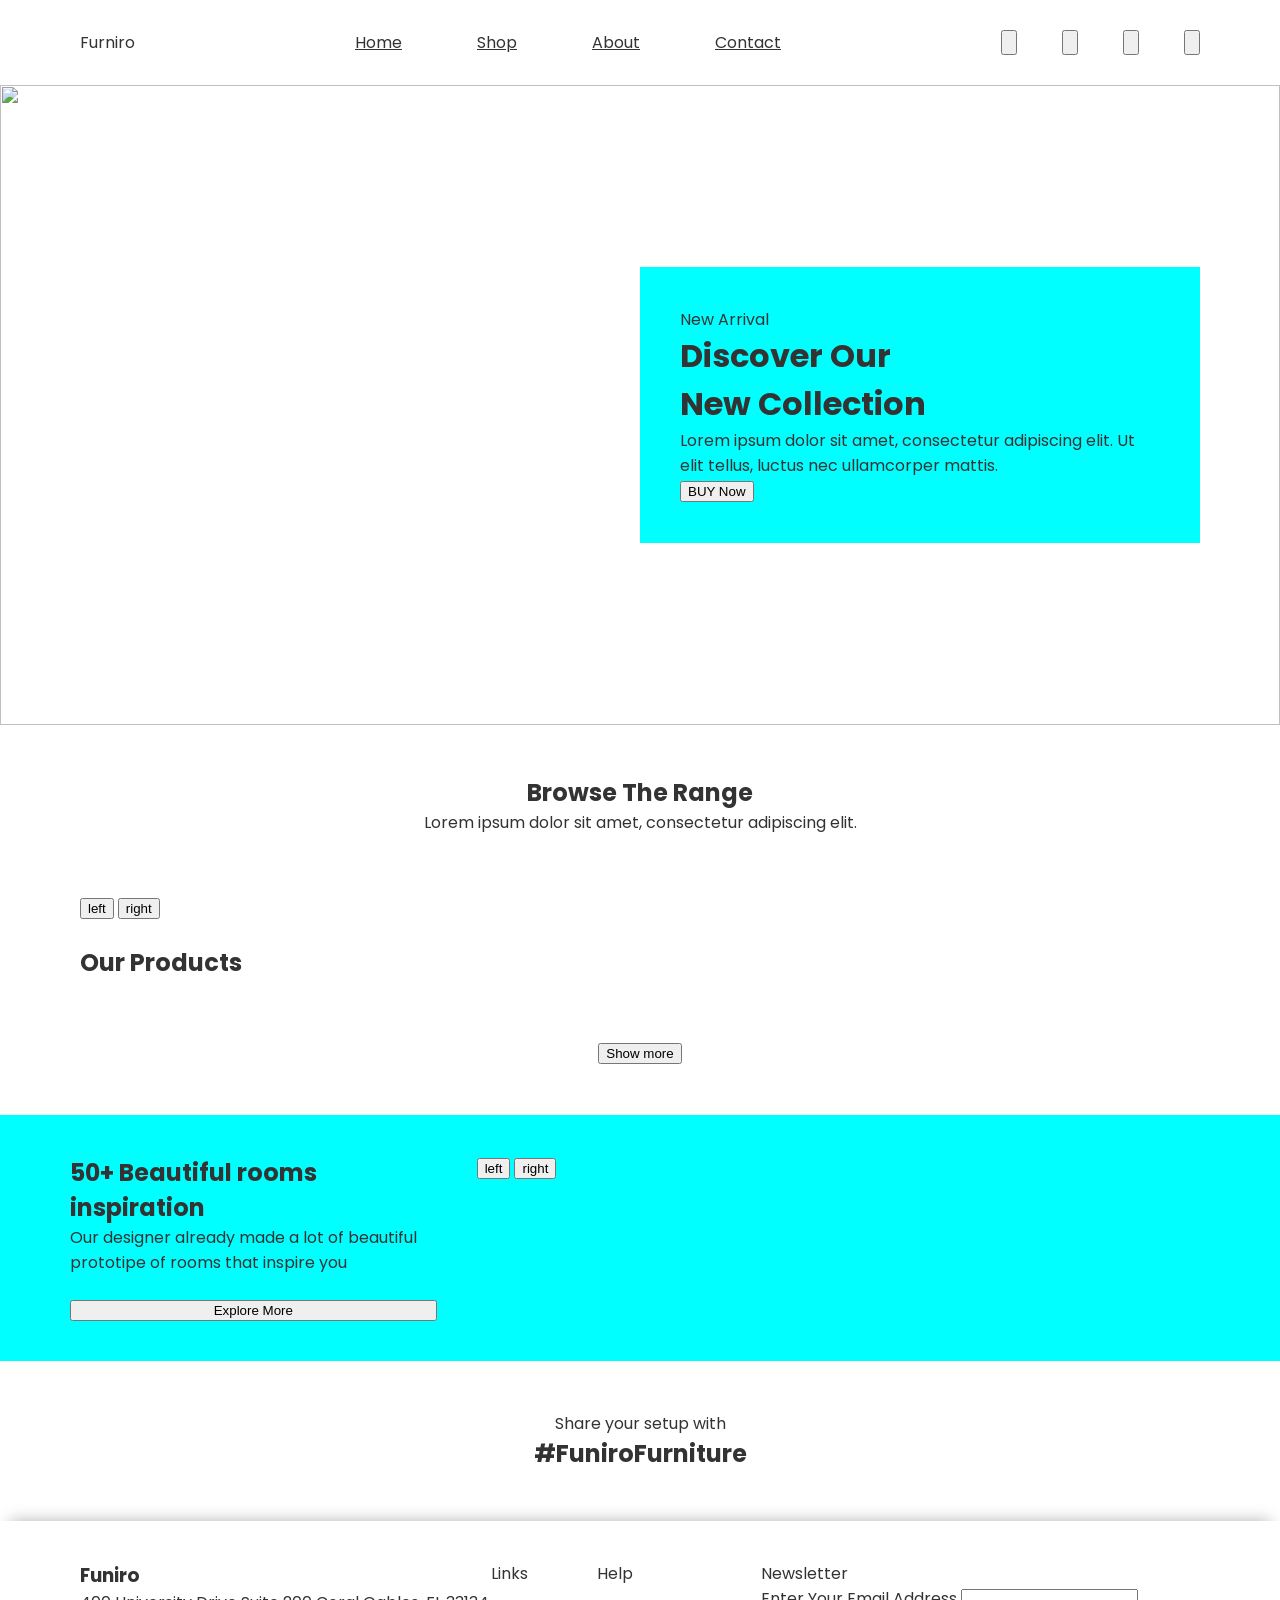
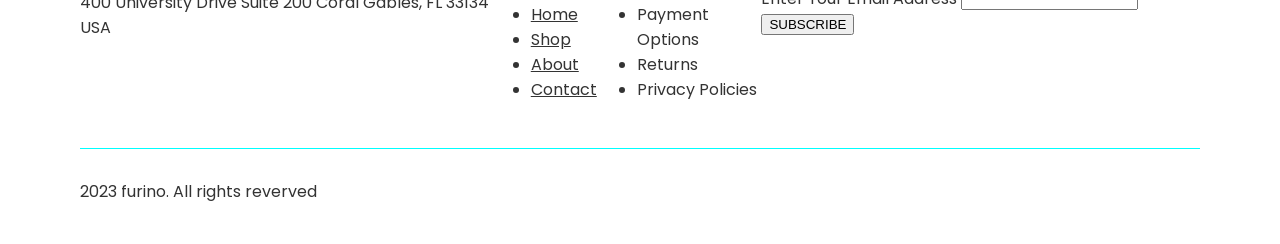
==== index.html @ c91b66fa "carousel logic" ====
<!DOCTYPE html>
<html lang="en">
<head>
    <meta charset="UTF-8">
    <meta name="viewport" content="width=device-width, initial-scale=1.0">
    <link rel="stylesheet" href="css/main.css">
    <script type="module" src="js/main.js"></script>
    <title>Document</title>
</head>
<body>
    <header>
        <div class="logo">
            <div class="icon">

            </div>
            <div class="name">
                <p>Furniro</p>
            </div>
        </div>
        <nav class="header_navigation">
            <ul>
                <li><a href="/">Home</a></li>
                <li><a href="/">Shop</a></li>
                <li><a href="/">About</a></li>
                <li><a href="/">Contact</a></li>
            </ul>
        </nav>
        <div class="functional_buttons">
            <button class="profile" aria-label="profile">
                <!-- <app-icon name="" aria-hidden="true"></app-icon> -->
            </button>
            <button class="search" aria-label="search">
                <!-- <app-icon name="" aria-hidden="true"></app-icon> -->
            </button>
            <button class="like" aria-label="favorite list">
                <!-- <app-icon name="" aria-hidden="true"></app-icon> -->
            </button>
            <button class="cart" aria-label="cart">
                <!-- <app-icon name="" aria-hidden="true"></app-icon> -->
            </button>
        </div>
    </header>
    <main>
        <div class="ad_creative">
            <div class="image">
                <!-- TODO -->
                <img src="data/picture/test.png" alt=""></img> 
            </div>
            <div class="card">
                <span>New Arrival</span>
                <h1>Discover Our <br> New Collection</h1>
                <p>Lorem ipsum dolor sit amet, consectetur adipiscing elit. Ut elit tellus, luctus nec ullamcorper mattis.</p>
                <button class="">
                    <p>BUY Now</p>
                </button>
            </div>
        </div>
        <div class="browse_the_range">
            <div>
                <h2>Browse The Range</h2>
                <p>Lorem ipsum dolor sit amet, consectetur adipiscing elit.</p>
            </div>
            <div>
                <div class="type" id="assortmentTypes">
                    <!-- TODO template 1-->
    
                </div>
                <div class="scroll_buttons">
                    <button class="arrow left" aria-label="left arrow">
                        left
                        <!-- <app-icon name="" aria-hidden="true"></app-icon> -->
                    </button>
                    <button class="arrow right" aria-label="right arrow">
                        right
                        <!-- <app-icon name="" aria-hidden="true"></app-icon> -->
                    </button>
                </div>
            </div>
        </div>
        <div class="products">
            <h2>Our Products</h2>
            <div>
                <div class="all_products" id="productCards">
                    <!-- TODO template 2-->

                </div>
                <div class="show_more">
                    <button>
                        <p>Show more</p>
                    </button>
                </div>
            </div>
        </div>
        <div class="exemples">
            <div class="info">
                <div>
                    <h2>50+ Beautiful rooms inspiration</h2>
                    <p>Our designer already made a lot of beautiful prototipe of rooms that inspire you</p>
                </div>
                <button>
                    <p>Explore More</p>
                </button>
            </div>
            <div class="carousel" id="carousel" aria-roledescription="carousel" aria-label="">
                <!-- TODO template 4 -->
                <div class="scroll_buttons">
                    <button id="carouselScrollButtonLeft" class="arrow left" aria-label="left arrow">
                        left
                        <!-- <app-icon name="" aria-hidden="true"></app-icon> -->
                    </button>
                    <button id="carouselScrollButtonRight" class="arrow right" aria-label="right arrow">
                        right
                        <!-- <app-icon name="" aria-hidden="true"></app-icon> -->
                    </button>
                </div>
            </div>
        </div>
        <div class="share_your_setup">
            <p>Share your setup with</p>
            <h2>#FuniroFurniture</h2>
            <div class="all_image">
                <!-- TODO -->
            </div>
        </div>
    </main>
    <footer>
        <div>
            <div class="info">
                <h3>Funiro</h3>
                <p>400 University Drive Suite 200 Coral Gables, FL 33134 USA</p>
            </div>
            <div class="links">
                <p>Links</p>
                <nav class="footer_navigation">
                    <ul>
                        <li><a href="/">Home</a></li>
                        <li><a href="/">Shop</a></li>
                        <li><a href="/">About</a></li>
                        <li><a href="/">Contact</a></li>
                    </ul>
                </nav>
            </div>
            <div class="help">
                <p>Help</p>
                <ul>
                    <li>Payment Options</li>
                    <li>Returns</li>
                    <li>Privacy Policies</li>
                </ul>
            </div>
            <div class="newsletter">
                <p>Newsletter</p>
                <form  action="/submit-data" method="POST">
                    <label for="email">Enter Your Email Address</label>
                    <input type="email" name="" id="" required>
                    <button type="submit">
                        <p>SUBSCRIBE</p>
                    </button>
                </form>
            </div>
        </div>
        <div>
            <p>2023 furino. All rights reverved</p>
        </div>
    </footer>
</body>
</html>
---- css/main.css ----
body, html {
  --bg-color: #ffffff;
  --text-color: rgb(51, 51, 51);
  color-scheme: light;
  font-family: "Poppins", "Montserrat", "Century Gothic", sans-serif;
  background: var(--bg-color);
  color: var(--text-color);
  font-size: 1em;
  padding: 0;
  margin: 0;
}

body {
  height: 100%;
  display: grid;
  grid-template-rows: auto 1fr auto;
  min-height: 100vh;
}
body header, body main {
  min-width: 0;
  min-height: 0;
  display: -webkit-box;
  display: -ms-flexbox;
  display: flex;
  padding: 0 6.25%;
  -webkit-box-orient: vertical;
  -webkit-box-direction: normal;
      -ms-flex-direction: column;
          flex-direction: column;
}

.image {
  overflow: hidden;
  font-size: 0;
}

img {
  width: 100%;
  height: 100%;
}

h1, h2, h3, p, a, span {
  color: inherit;
  margin: 0;
}

* {
  -webkit-box-sizing: border-box;
          box-sizing: border-box;
}

.invisible {
  display: none !important;
}

@font-face {
  font-family: "Poppins";
  src: url("../libs/font/Poppins-Bold.woff2") format("woff2");
  font-weight: 700;
  font-style: normal;
  font-display: swap;
}
@font-face {
  font-family: "Poppins";
  src: url("../libs/font/Poppins-Medium.woff2") format("woff2");
  font-weight: 500;
  font-style: normal;
  font-display: swap;
}
@font-face {
  font-family: "Poppins";
  src: url("../libs/font/Poppins-Regular.woff2") format("woff2");
  font-weight: 400;
  font-style: normal;
  font-display: swap;
}
@font-face {
  font-family: "Poppins";
  src: url("../libs/font/Poppins-SemiBold.woff2") format("woff2");
  font-weight: 600;
  font-style: normal;
  font-display: swap;
}
body > header {
  -webkit-box-orient: horizontal;
  -webkit-box-direction: normal;
      -ms-flex-direction: row;
          flex-direction: row;
  -webkit-box-pack: justify;
      -ms-flex-pack: justify;
          justify-content: space-between;
  padding: 30px 6.25%;
  gap: 15px;
}
body > header > .header_navigation > ul {
  display: -webkit-box;
  display: -ms-flexbox;
  display: flex;
  list-style-type: none;
  margin: 0;
  padding: 0;
  gap: 75px;
}
body > header > .functional_buttons {
  display: -webkit-box;
  display: -ms-flexbox;
  display: flex;
  gap: 45px;
}

main {
  gap: 50px;
}
main > .ad_creative {
  position: relative;
}
main > .ad_creative .image {
  width: 100vw;
  position: relative;
  left: 50%;
  right: 50%;
  margin-left: -50vw;
  margin-right: -50vw;
  aspect-ratio: 2/1;
}
main > .ad_creative .card {
  background: aqua;
  position: absolute;
  top: 50%;
  right: 0;
  -webkit-transform: translateY(-50%);
          transform: translateY(-50%);
  padding: 40px;
  max-width: 50%;
}
main > .browse_the_range {
  text-align: center;
  display: -webkit-box;
  display: -ms-flexbox;
  display: flex;
  -webkit-box-orient: vertical;
  -webkit-box-direction: normal;
      -ms-flex-direction: column;
          flex-direction: column;
  gap: 60px;
}
main > .browse_the_range > *:last-child {
  position: relative;
}
main > .browse_the_range > *:last-child > .type {
  -ms-flex-pack: distribute;
      justify-content: space-around;
  display: -webkit-box;
  display: -ms-flexbox;
  display: flex;
  gap: 20px;
}
main > .browse_the_range > *:last-child > .type > .card {
  display: -webkit-box;
  display: -ms-flexbox;
  display: flex;
  -webkit-box-orient: vertical;
  -webkit-box-direction: normal;
      -ms-flex-direction: column;
          flex-direction: column;
  gap: 30px;
}
main > .browse_the_range > *:last-child > .type > .card > .image {
  border-radius: 10px;
}
main > .browse_the_range > *:last-child > .scroll_buttons {
  position: absolute;
  top: 0;
}
main > .products {
  display: -webkit-box;
  display: -ms-flexbox;
  display: flex;
  -webkit-box-orient: vertical;
  -webkit-box-direction: normal;
      -ms-flex-direction: column;
          flex-direction: column;
  gap: 30px;
}
main > .products > * {
  display: -webkit-box;
  display: -ms-flexbox;
  display: flex;
  -webkit-box-orient: vertical;
  -webkit-box-direction: normal;
      -ms-flex-direction: column;
          flex-direction: column;
  gap: 30px;
}
main > .products > * .all_products {
  display: grid;
  grid-template-columns: 1fr 1fr 1fr 1fr;
  gap: 30px;
}
main > .products > * .all_products > .card {
  position: relative;
}
main > .products > * .all_products > .card > .standart {
  background: aqua;
}
main > .products > * .all_products > .card > .hover {
  position: absolute;
  top: 0;
  opacity: 0;
  visibility: hidden;
  -webkit-transition: opacity 0.4s ease, visibility 0.4s;
  transition: opacity 0.4s ease, visibility 0.4s;
}
main > .products > * .all_products > .card:hover > .hover {
  opacity: 1;
  visibility: visible;
}
main > .products > * > .show_more {
  margin: auto;
}
main > .exemples {
  display: grid;
  grid-template-columns: 1fr 2fr;
  padding: 40px 6.25%;
  gap: 40px;
  background: aqua;
  width: 100vw;
  position: relative;
  left: 50%;
  right: 50%;
  margin-left: -50vw;
  margin-right: -50vw;
  overflow: hidden;
}
main > .exemples > .info {
  display: -webkit-box;
  display: -ms-flexbox;
  display: flex;
  -webkit-box-orient: vertical;
  -webkit-box-direction: normal;
      -ms-flex-direction: column;
          flex-direction: column;
  margin: auto;
  gap: 25px;
}
main > .exemples .carousel {
  position: relative;
}
main > .exemples .carousel > .scroll_buttons {
  position: absolute;
  z-index: 1;
}
main > .exemples .carousel > .all_carousel {
  position: relative;
  clip-path: inset(-1000px -1000px -1000px 0px);
}
main > .exemples .carousel > .all_carousel > .all_cards {
  -webkit-transition: -webkit-transform 0.5s ease-in-out;
  transition: -webkit-transform 0.5s ease-in-out;
  transition: transform 0.5s ease-in-out;
  transition: transform 0.5s ease-in-out, -webkit-transform 0.5s ease-in-out;
  display: -webkit-box;
  display: -ms-flexbox;
  display: flex;
  gap: 25px;
}
main > .exemples .carousel > .all_carousel > .all_cards > .card_carousel {
  position: relative;
  min-width: 70%;
  -webkit-transform: scale(1, 1);
          transform: scale(1, 1);
  -webkit-transform-origin: top left;
          transform-origin: top left;
  -webkit-transition: -webkit-transform 0.5s ease-in-out;
  transition: -webkit-transform 0.5s ease-in-out;
  transition: transform 0.5s ease-in-out;
  transition: transform 0.5s ease-in-out, -webkit-transform 0.5s ease-in-out;
}
main > .exemples .carousel > .all_carousel > .all_cards > .card_carousel > .info_block {
  position: absolute;
  background: whitesmoke;
  padding: 30px;
  display: -webkit-box;
  display: -ms-flexbox;
  display: flex;
  -webkit-box-orient: vertical;
  -webkit-box-direction: normal;
      -ms-flex-direction: column;
          flex-direction: column;
  gap: 10px;
  bottom: 20px;
  left: 20px;
}
main > .exemples .carousel > .all_carousel > .all_cards > .card_carousel > .info_block > *:first-child {
  display: -webkit-box;
  display: -ms-flexbox;
  display: flex;
  gap: 10px;
}
main > .exemples .carousel > .all_carousel > .all_cards > .card_carousel > .info_block > *:first-child span {
  display: contents;
}
main > .exemples .carousel > .all_carousel > .all_cards > .card_carousel > .info_block > *:first-child span::after {
  content: "";
  display: inline-block;
  width: 25px;
  height: 1px;
  background-color: #000;
  margin: auto;
}
main > .exemples .carousel > .all_carousel > .all_cards > .card_carousel > .info_block > button {
  position: absolute;
  bottom: 0;
  right: 0;
  -webkit-transform: translate(100%, 0);
          transform: translate(100%, 0);
}
main > .exemples .carousel > .all_carousel > .all_cards > *:not(.active) {
  -webkit-transform: scale(0.7, 0.7);
          transform: scale(0.7, 0.7);
  -ms-flex-item-align: start;
      align-self: flex-start;
}
main > .exemples .carousel > .all_carousel > .carousel_indicators {
  position: absolute;
  bottom: 0;
  left: calc(70% + 25px);
}
main > .share_your_setup {
  text-align: center;
}
main > *:last-child {
  padding-bottom: 50px;
}

footer {
  display: -webkit-box;
  display: -ms-flexbox;
  display: flex;
  padding: 40px 6.25%;
  -webkit-box-shadow: 0 -10px 15px -10px rgba(0, 0, 0, 0.3);
          box-shadow: 0 -10px 15px -10px rgba(0, 0, 0, 0.3);
  -webkit-box-orient: vertical;
  -webkit-box-direction: normal;
      -ms-flex-direction: column;
          flex-direction: column;
}
footer > *:first-child {
  display: -webkit-box;
  display: -ms-flexbox;
  display: flex;
  padding: 0 0 30px 0;
}
footer > *:last-child {
  border-top: 1px solid aqua;
  padding: 30px 0 0 0;
}
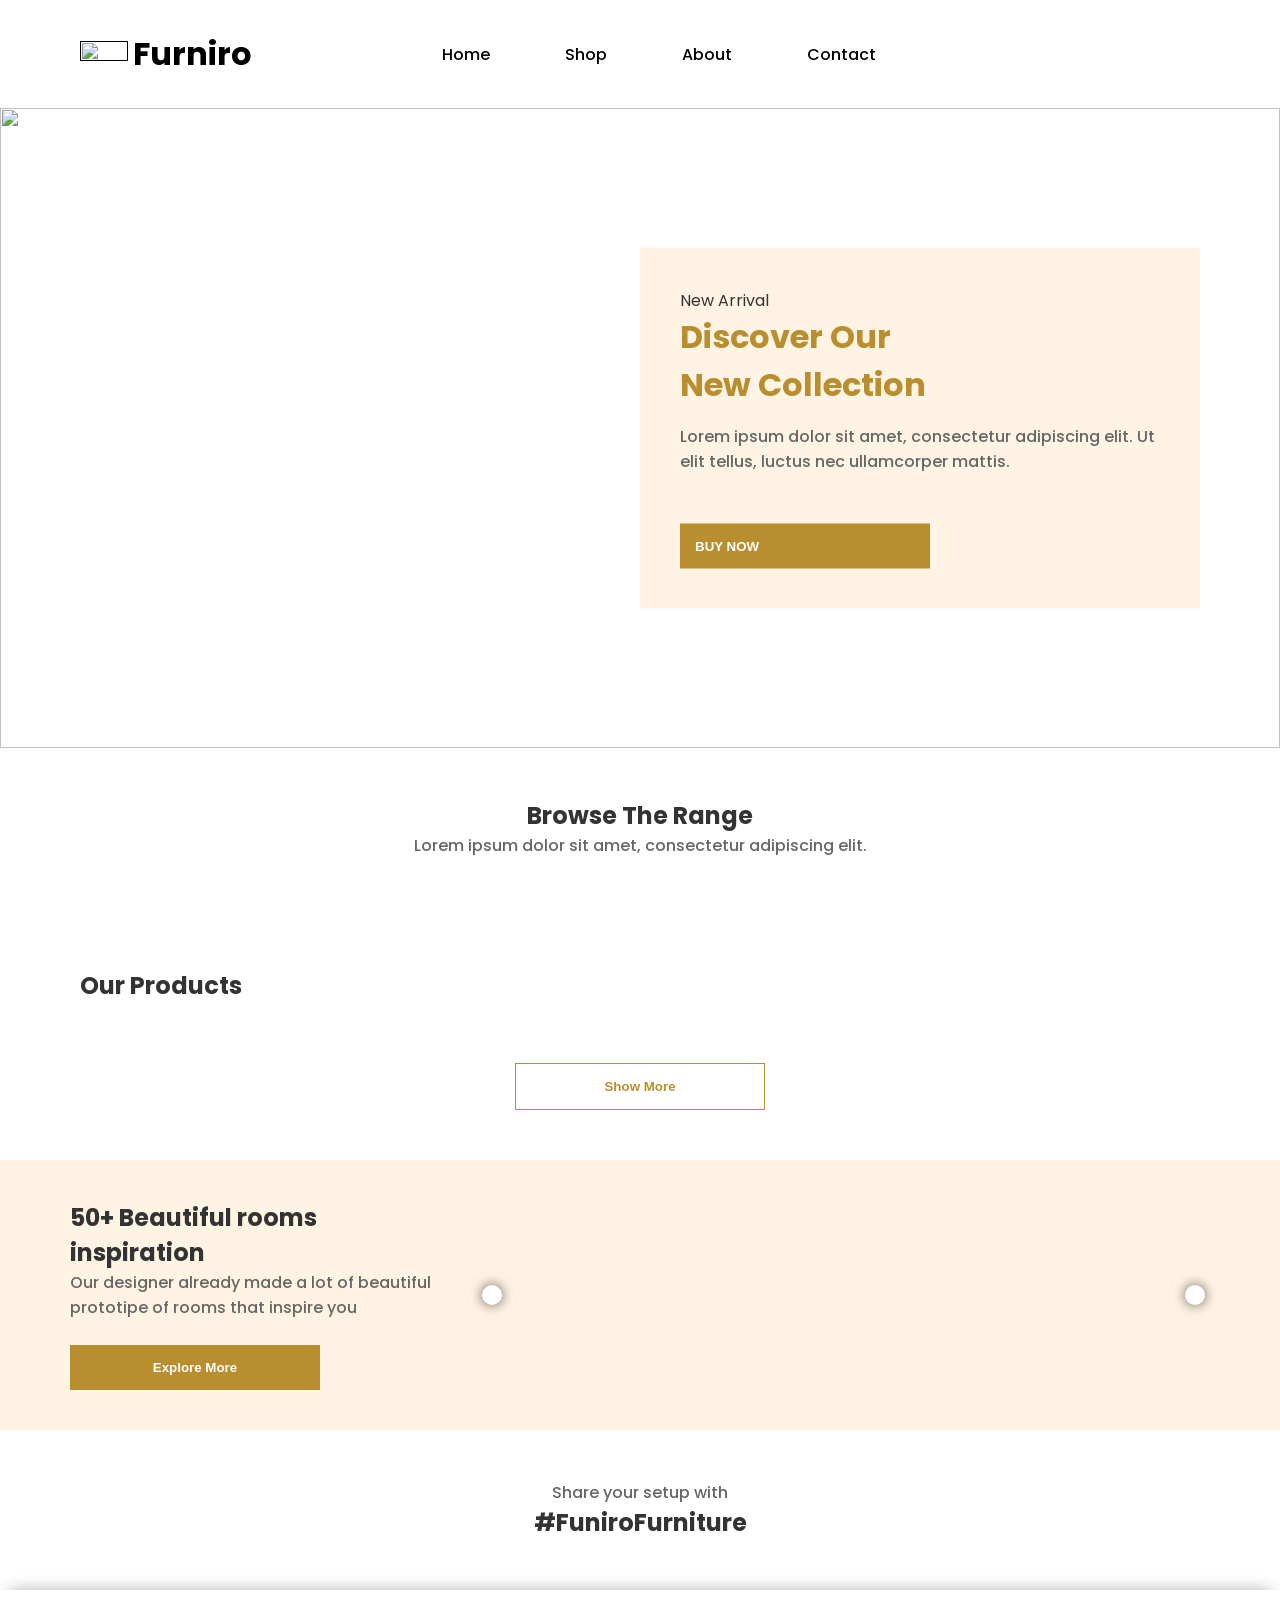
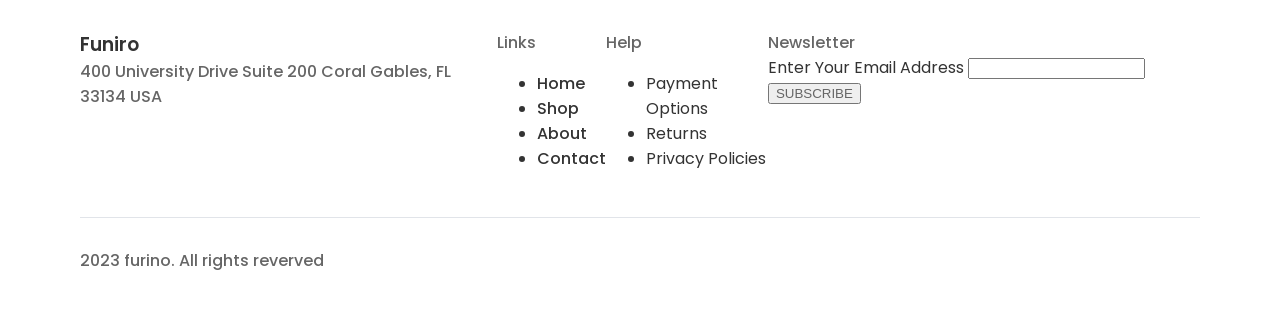
==== commit 28c66baf: "CSS Layout part 1" ====
--- a/index.html
+++ b/index.html
@@ -5,17 +5,20 @@
     <meta name="viewport" content="width=device-width, initial-scale=1.0">
     <link rel="stylesheet" href="css/main.css">
     <script type="module" src="js/main.js"></script>
-    <title>Document</title>
+    <link rel="icon" href="./favicon.ico">
+    <title>Furniro</title>
 </head>
 <body>
     <header>
         <div class="logo">
-            <div class="icon">
-
-            </div>
-            <div class="name">
-                <p>Furniro</p>
-            </div>
+            <a href="">
+                <div class="icon">
+                    <img src="data/picture/logo.webp" alt=""></img>
+                </div>
+                <div class="name">
+                    <p>Furniro</p>
+                </div>
+            </a>
         </div>
         <nav class="header_navigation">
             <ul>
@@ -26,31 +29,34 @@
             </ul>
         </nav>
         <div class="functional_buttons">
-            <button class="profile" aria-label="profile">
-                <!-- <app-icon name="" aria-hidden="true"></app-icon> -->
+            <button class="profile icon" aria-label="profile">
+                <app-icon name="profile" aria-hidden="true"></app-icon>
             </button>
-            <button class="search" aria-label="search">
-                <!-- <app-icon name="" aria-hidden="true"></app-icon> -->
+            <button class="search icon" aria-label="search">
+                <app-icon name="search" aria-hidden="true"></app-icon>
             </button>
-            <button class="like" aria-label="favorite list">
-                <!-- <app-icon name="" aria-hidden="true"></app-icon> -->
+            <button class="like icon" aria-label="favorite list">
+                <app-icon name="like" aria-hidden="true"></app-icon>
             </button>
-            <button class="cart" aria-label="cart">
-                <!-- <app-icon name="" aria-hidden="true"></app-icon> -->
+            <button class="cart icon" aria-label="cart">
+                <app-icon name="cart" aria-hidden="true"></app-icon>
             </button>
         </div>
     </header>
     <main>
         <div class="ad_creative">
             <div class="image">
-                <!-- TODO -->
-                <img src="data/picture/test.png" alt=""></img> 
+                <img src="data/picture/header.webp" alt=""></img> 
             </div>
             <div class="card">
-                <span>New Arrival</span>
-                <h1>Discover Our <br> New Collection</h1>
-                <p>Lorem ipsum dolor sit amet, consectetur adipiscing elit. Ut elit tellus, luctus nec ullamcorper mattis.</p>
-                <button class="">
+                <div>
+                    <div>
+                        <span>New Arrival</span>
+                        <h1>Discover Our <br> New Collection</h1>
+                    </div>
+                    <p>Lorem ipsum dolor sit amet, consectetur adipiscing elit. Ut elit tellus, luctus nec ullamcorper mattis.</p>
+                </div>
+                <button class="primary">
                     <p>BUY Now</p>
                 </button>
             </div>
@@ -66,13 +72,11 @@
     
                 </div>
                 <div class="scroll_buttons">
-                    <button class="arrow left" aria-label="left arrow">
-                        left
-                        <!-- <app-icon name="" aria-hidden="true"></app-icon> -->
+                    <button class="arrow left icon" aria-label="left arrow">
+                        <app-icon name="arrow_for_button" aria-hidden="true"></app-icon>
                     </button>
-                    <button class="arrow right" aria-label="right arrow">
-                        right
-                        <!-- <app-icon name="" aria-hidden="true"></app-icon> -->
+                    <button class="arrow right icon" aria-label="right arrow">
+                        <app-icon name="arrow_for_button" aria-hidden="true"></app-icon>
                     </button>
                 </div>
             </div>
@@ -85,7 +89,7 @@
 
                 </div>
                 <div class="show_more">
-                    <button>
+                    <button class="secondary">
                         <p>Show more</p>
                     </button>
                 </div>
@@ -97,20 +101,18 @@
                     <h2>50+ Beautiful rooms inspiration</h2>
                     <p>Our designer already made a lot of beautiful prototipe of rooms that inspire you</p>
                 </div>
-                <button>
+                <button class="primary">
                     <p>Explore More</p>
                 </button>
             </div>
             <div class="carousel" id="carousel" aria-roledescription="carousel" aria-label="">
                 <!-- TODO template 4 -->
                 <div class="scroll_buttons">
-                    <button id="carouselScrollButtonLeft" class="arrow left" aria-label="left arrow">
-                        left
-                        <!-- <app-icon name="" aria-hidden="true"></app-icon> -->
+                    <button id="carouselScrollButtonLeft" class="arrow left icon" aria-label="left arrow">
+                        <app-icon name="arrow_for_button" aria-hidden="true"></app-icon>
                     </button>
-                    <button id="carouselScrollButtonRight" class="arrow right" aria-label="right arrow">
-                        right
-                        <!-- <app-icon name="" aria-hidden="true"></app-icon> -->
+                    <button id="carouselScrollButtonRight" class="arrow right icon" aria-label="right arrow">
+                        <app-icon name="arrow_for_button" aria-hidden="true"></app-icon>
                     </button>
                 </div>
             </div>
--- a/css/main.css
+++ b/css/main.css
@@ -1,8 +1,16 @@
 body, html {
   --bg-color: #ffffff;
-  --text-color: rgb(51, 51, 51);
+  --block-primary-color: #FFF3E3;
+  --primaty-color: #B88E2F;
+  --text-color: #333333;
+  --text-color-secondary: #666666;
+  --text-color-for-button: #FFFFFF;
+  --block-info-card: rgba(255, 255, 255, 0.7);
+  --block-secondary-color: #e1e4e9;
+  --icon-size: 2em;
   color-scheme: light;
   font-family: "Poppins", "Montserrat", "Century Gothic", sans-serif;
+  font-weight: 400;
   background: var(--bg-color);
   color: var(--text-color);
   font-size: 1em;
@@ -42,6 +50,78 @@
 h1, h2, h3, p, a, span {
   color: inherit;
   margin: 0;
+}
+
+h1 {
+  font-weight: 700;
+}
+
+h2 {
+  font-weight: 700;
+}
+
+h3 {
+  font-weight: 600;
+}
+
+p {
+  font-weight: 500;
+}
+
+a {
+  text-decoration: none;
+  font-weight: 500;
+}
+
+h1 {
+  color: var(--primaty-color);
+}
+
+p {
+  color: var(--text-color-secondary);
+}
+
+button.primary {
+  padding: 15px;
+  border-radius: 0;
+  border: 0;
+  background: var(--primaty-color);
+  color: var(--text-color-for-button);
+  text-transform: capitalize;
+  width: 100%;
+  max-width: 250px;
+}
+button.primary p {
+  color: inherit;
+  font-weight: 700;
+}
+
+button.secondary {
+  padding: 15px;
+  border-radius: 0;
+  border: 1px solid var(--primaty-color);
+  background: 0;
+  color: var(--primaty-color);
+  text-transform: capitalize;
+  width: 100%;
+  max-width: 250px;
+}
+button.secondary p {
+  color: inherit;
+  font-weight: 700;
+}
+
+button.icon {
+  border: none;
+  line-height: 0;
+  background: transparent;
+  margin: 0;
+  padding: 0;
+}
+
+button.left {
+  -webkit-transform: scaleX(-1);
+          transform: scaleX(-1);
 }
 
 * {
@@ -91,6 +171,10 @@
           justify-content: space-between;
   padding: 30px 6.25%;
   gap: 15px;
+  -webkit-box-align: center;
+      -ms-flex-align: center;
+          align-items: center;
+  color: black;
 }
 body > header > .header_navigation > ul {
   display: -webkit-box;
@@ -106,6 +190,29 @@
   display: -ms-flexbox;
   display: flex;
   gap: 45px;
+}
+body > header > .logo > a {
+  display: -webkit-box;
+  display: -ms-flexbox;
+  display: flex;
+  -webkit-box-align: center;
+      -ms-flex-align: center;
+          align-items: center;
+  gap: 5px;
+}
+body > header > .logo > a > .icon {
+  width: 3em;
+  display: -webkit-box;
+  display: -ms-flexbox;
+  display: flex;
+  -webkit-box-pack: center;
+      -ms-flex-pack: center;
+          justify-content: center;
+}
+body > header > .logo > a > .name p {
+  font-weight: 700;
+  font-size: 2em;
+  color: black;
 }
 
 main {
@@ -124,7 +231,7 @@
   aspect-ratio: 2/1;
 }
 main > .ad_creative .card {
-  background: aqua;
+  background: var(--block-primary-color);
   position: absolute;
   top: 50%;
   right: 0;
@@ -132,6 +239,27 @@
           transform: translateY(-50%);
   padding: 40px;
   max-width: 50%;
+  display: -webkit-box;
+  display: -ms-flexbox;
+  display: flex;
+  -webkit-box-orient: vertical;
+  -webkit-box-direction: normal;
+      -ms-flex-direction: column;
+          flex-direction: column;
+  gap: 50px;
+}
+main > .ad_creative .card > * {
+  display: -webkit-box;
+  display: -ms-flexbox;
+  display: flex;
+  -webkit-box-orient: vertical;
+  -webkit-box-direction: normal;
+      -ms-flex-direction: column;
+          flex-direction: column;
+  gap: 15px;
+}
+main > .ad_creative .card > button {
+  text-transform: uppercase;
 }
 main > .browse_the_range {
   text-align: center;
@@ -201,7 +329,10 @@
   position: relative;
 }
 main > .products > * .all_products > .card > .standart {
-  background: aqua;
+  background: var(--block-secondary-color);
+}
+main > .products > * .all_products > .card > .standart > .info {
+  padding: 15px;
 }
 main > .products > * .all_products > .card > .hover {
   position: absolute;
@@ -216,14 +347,19 @@
   visibility: visible;
 }
 main > .products > * > .show_more {
-  margin: auto;
+  display: -webkit-box;
+  display: -ms-flexbox;
+  display: flex;
+  -webkit-box-pack: center;
+      -ms-flex-pack: center;
+          justify-content: center;
 }
 main > .exemples {
   display: grid;
   grid-template-columns: 1fr 2fr;
   padding: 40px 6.25%;
   gap: 40px;
-  background: aqua;
+  background: var(--block-primary-color);
   width: 100vw;
   position: relative;
   left: 50%;
@@ -247,8 +383,28 @@
   position: relative;
 }
 main > .exemples .carousel > .scroll_buttons {
+  --icon-size: 1em;
+}
+main > .exemples .carousel > .scroll_buttons > button {
+  color: var(--primaty-color);
   position: absolute;
   z-index: 1;
+  padding: 10px;
+  border-radius: 50%;
+  background: var(--bg-color);
+  top: 50%;
+  -webkit-box-shadow: 0 0 12px 1px rgba(0, 0, 0, 0.5);
+          box-shadow: 0 0 12px 1px rgba(0, 0, 0, 0.5);
+}
+main > .exemples .carousel > .scroll_buttons > button.left {
+  left: 5px;
+  -webkit-transform: scaleX(-1) translateY(-50%);
+          transform: scaleX(-1) translateY(-50%);
+}
+main > .exemples .carousel > .scroll_buttons > button.right {
+  right: 5px;
+  -webkit-transform: translateY(-50%);
+          transform: translateY(-50%);
 }
 main > .exemples .carousel > .all_carousel {
   position: relative;
@@ -267,8 +423,10 @@
 main > .exemples .carousel > .all_carousel > .all_cards > .card_carousel {
   position: relative;
   min-width: 70%;
-  -webkit-transform: scale(1, 1);
-          transform: scale(1, 1);
+  -webkit-transform: scale(0.7, 0.7);
+          transform: scale(0.7, 0.7);
+  -ms-flex-item-align: start;
+      align-self: flex-start;
   -webkit-transform-origin: top left;
           transform-origin: top left;
   -webkit-transition: -webkit-transform 0.5s ease-in-out;
@@ -277,8 +435,10 @@
   transition: transform 0.5s ease-in-out, -webkit-transform 0.5s ease-in-out;
 }
 main > .exemples .carousel > .all_carousel > .all_cards > .card_carousel > .info_block {
-  position: absolute;
-  background: whitesmoke;
+  opacity: 0;
+  visibility: hidden;
+  position: absolute;
+  background: var(--block-info-card);
   padding: 30px;
   display: -webkit-box;
   display: -ms-flexbox;
@@ -290,6 +450,8 @@
   gap: 10px;
   bottom: 20px;
   left: 20px;
+  -webkit-transition: opacity 0.5s ease, visibility 0.5s ease;
+  transition: opacity 0.5s ease, visibility 0.5s ease;
 }
 main > .exemples .carousel > .all_carousel > .all_cards > .card_carousel > .info_block > *:first-child {
   display: -webkit-box;
@@ -297,15 +459,15 @@
   display: flex;
   gap: 10px;
 }
-main > .exemples .carousel > .all_carousel > .all_cards > .card_carousel > .info_block > *:first-child span {
+main > .exemples .carousel > .all_carousel > .all_cards > .card_carousel > .info_block > *:first-child > *:first-child {
   display: contents;
 }
-main > .exemples .carousel > .all_carousel > .all_cards > .card_carousel > .info_block > *:first-child span::after {
+main > .exemples .carousel > .all_carousel > .all_cards > .card_carousel > .info_block > *:first-child > *:first-child::after {
   content: "";
   display: inline-block;
   width: 25px;
   height: 1px;
-  background-color: #000;
+  background-color: var(--text-color-secondary);
   margin: auto;
 }
 main > .exemples .carousel > .all_carousel > .all_cards > .card_carousel > .info_block > button {
@@ -314,17 +476,64 @@
   right: 0;
   -webkit-transform: translate(100%, 0);
           transform: translate(100%, 0);
-}
-main > .exemples .carousel > .all_carousel > .all_cards > *:not(.active) {
-  -webkit-transform: scale(0.7, 0.7);
-          transform: scale(0.7, 0.7);
-  -ms-flex-item-align: start;
-      align-self: flex-start;
+  padding: 15px;
+  background: var(--primaty-color);
+  color: var(--text-color-for-button);
+}
+main > .exemples .carousel > .all_carousel > .all_cards > .active {
+  -webkit-transform: scale(1, 1);
+          transform: scale(1, 1);
+}
+main > .exemples .carousel > .all_carousel > .all_cards > .active > .info_block {
+  opacity: 1;
+  visibility: visible;
 }
 main > .exemples .carousel > .all_carousel > .carousel_indicators {
   position: absolute;
   bottom: 0;
   left: calc(70% + 25px);
+  display: -webkit-box;
+  display: -ms-flexbox;
+  display: flex;
+  gap: 10px;
+}
+main > .exemples .carousel > .all_carousel > .carousel_indicators > .dot {
+  border: none;
+  background: transparent;
+  margin: 0;
+  padding: 0;
+}
+main > .exemples .carousel > .all_carousel > .carousel_indicators > .dot > .dot_render {
+  display: -webkit-inline-box;
+  display: -ms-inline-flexbox;
+  display: inline-flex;
+  -webkit-box-align: center;
+      -ms-flex-align: center;
+          align-items: center;
+  -webkit-box-pack: center;
+      -ms-flex-pack: center;
+          justify-content: center;
+  width: 24px;
+  height: 24px;
+  border: 2px solid transparent;
+  border-radius: 50%;
+  -webkit-transition: border 0.5s ease;
+  transition: border 0.5s ease;
+}
+main > .exemples .carousel > .all_carousel > .carousel_indicators > .dot > .dot_render::before {
+  content: "";
+  width: 8px;
+  height: 8px;
+  background-color: var(--text-color-secondary);
+  border-radius: 50%;
+  -webkit-transition: background-color 0.5s ease;
+  transition: background-color 0.5s ease;
+}
+main > .exemples .carousel > .all_carousel > .carousel_indicators > .dot.active > .dot_render {
+  border: 2px solid var(--primaty-color);
+}
+main > .exemples .carousel > .all_carousel > .carousel_indicators > .dot.active > .dot_render::before {
+  background-color: var(--primaty-color);
 }
 main > .share_your_setup {
   text-align: center;
@@ -352,6 +561,6 @@
   padding: 0 0 30px 0;
 }
 footer > *:last-child {
-  border-top: 1px solid aqua;
+  border-top: 1px solid var(--block-secondary-color);
   padding: 30px 0 0 0;
 }
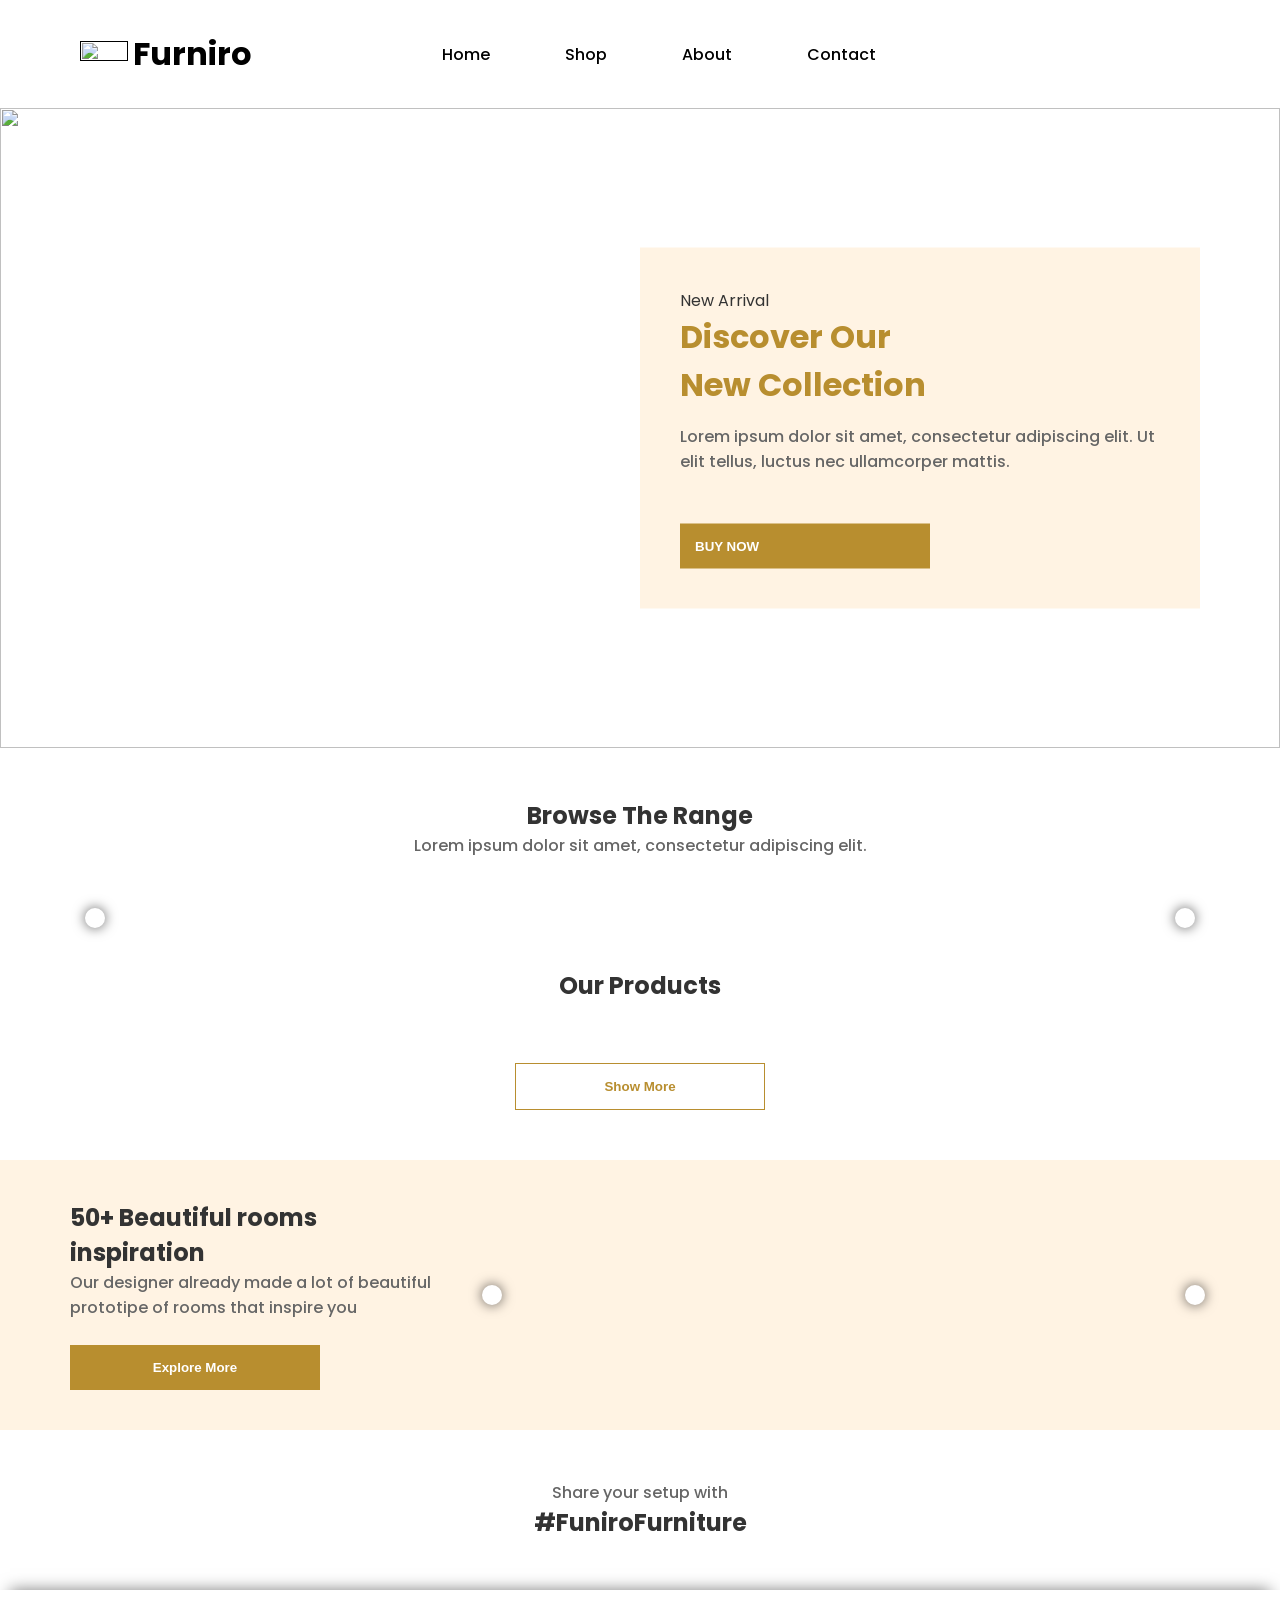
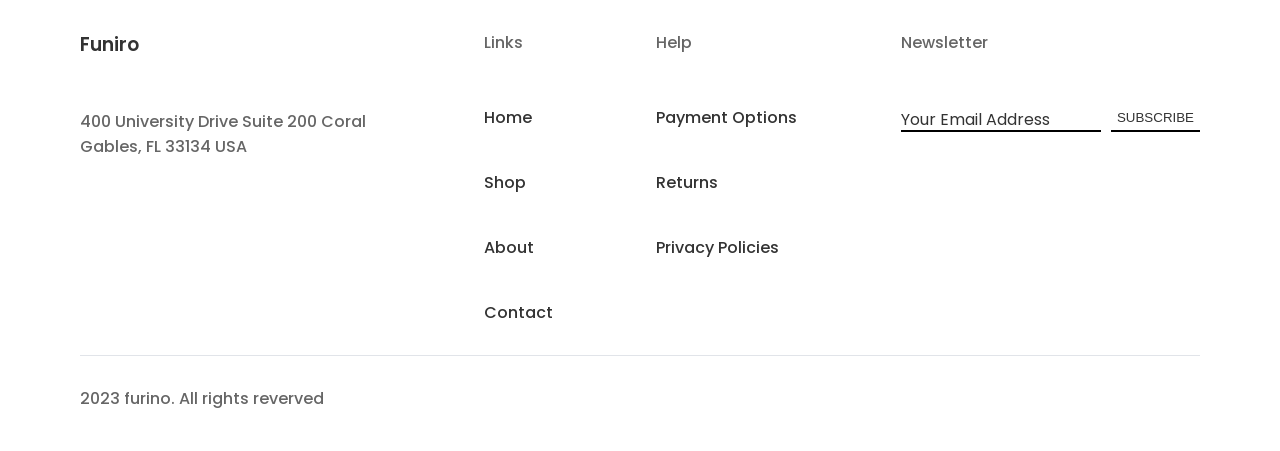
==== commit a21e1fd4: "CSS Layout part 2" ====
--- a/index.html
+++ b/index.html
@@ -72,10 +72,10 @@
     
                 </div>
                 <div class="scroll_buttons">
-                    <button class="arrow left icon" aria-label="left arrow">
+                    <button id="scrollButtonLeft" class="arrow left icon" aria-label="left arrow">
                         <app-icon name="arrow_for_button" aria-hidden="true"></app-icon>
                     </button>
-                    <button class="arrow right icon" aria-label="right arrow">
+                    <button id="scrollButtonRight" class="arrow right icon" aria-label="right arrow">
                         <app-icon name="arrow_for_button" aria-hidden="true"></app-icon>
                     </button>
                 </div>
@@ -145,16 +145,16 @@
             <div class="help">
                 <p>Help</p>
                 <ul>
-                    <li>Payment Options</li>
-                    <li>Returns</li>
-                    <li>Privacy Policies</li>
+                    <li><a href="/">Payment Options</a></li>
+                    <li><a href="/">Returns</a></li>
+                    <li><a href="/">Privacy Policies</a></li>
                 </ul>
             </div>
             <div class="newsletter">
                 <p>Newsletter</p>
                 <form  action="/submit-data" method="POST">
-                    <label for="email">Enter Your Email Address</label>
-                    <input type="email" name="" id="" required>
+                    <input type="email" name="" id="" required placeholder=" "> 
+                    <label for="email">Your Email Address</label>
                     <button type="submit">
                         <p>SUBSCRIBE</p>
                     </button>
--- a/css/main.css
+++ b/css/main.css
@@ -6,7 +6,10 @@
   --text-color-secondary: #666666;
   --text-color-for-button: #FFFFFF;
   --block-info-card: rgba(255, 255, 255, 0.7);
+  --shadow-color: rgba(0, 0, 0, 0.5);
   --block-secondary-color: #e1e4e9;
+  --discount-color: #E97171;
+  --new-color: #2EC1AC;
   --icon-size: 2em;
   color-scheme: light;
   font-family: "Poppins", "Montserrat", "Century Gothic", sans-serif;
@@ -47,6 +50,12 @@
   height: 100%;
 }
 
+input {
+  font-size: 1em;
+  font-family: "Poppins", "Montserrat", "Century Gothic", sans-serif;
+  font-weight: 400;
+}
+
 h1, h2, h3, p, a, span {
   color: inherit;
   margin: 0;
@@ -109,6 +118,31 @@
 button.secondary p {
   color: inherit;
   font-weight: 700;
+}
+
+div.scroll_buttons {
+  --icon-size: 1em;
+}
+div.scroll_buttons > button {
+  color: var(--primaty-color);
+  position: absolute;
+  z-index: 1;
+  padding: 10px;
+  border-radius: 50%;
+  background: var(--bg-color);
+  top: 50%;
+  -webkit-box-shadow: 0 0 12px 1px var(--shadow-color);
+          box-shadow: 0 0 12px 1px var(--shadow-color);
+}
+div.scroll_buttons > button.left {
+  left: 5px;
+  -webkit-transform: scaleX(-1) translateY(-50%);
+          transform: scaleX(-1) translateY(-50%);
+}
+div.scroll_buttons > button.right {
+  right: 5px;
+  -webkit-transform: translateY(-50%);
+          transform: translateY(-50%);
 }
 
 button.icon {
@@ -282,6 +316,11 @@
   display: -ms-flexbox;
   display: flex;
   gap: 20px;
+  -ms-scroll-snap-type: x mandatory;
+      scroll-snap-type: x mandatory;
+  scrollbar-width: none;
+  position: relative;
+  overflow: scroll;
 }
 main > .browse_the_range > *:last-child > .type > .card {
   display: -webkit-box;
@@ -292,14 +331,13 @@
       -ms-flex-direction: column;
           flex-direction: column;
   gap: 30px;
+  width: 100%;
+  min-width: 300px;
+  max-width: 400px;
 }
 main > .browse_the_range > *:last-child > .type > .card > .image {
   border-radius: 10px;
 }
-main > .browse_the_range > *:last-child > .scroll_buttons {
-  position: absolute;
-  top: 0;
-}
 main > .products {
   display: -webkit-box;
   display: -ms-flexbox;
@@ -309,6 +347,9 @@
       -ms-flex-direction: column;
           flex-direction: column;
   gap: 30px;
+}
+main > .products > h2 {
+  text-align: center;
 }
 main > .products > * {
   display: -webkit-box;
@@ -322,25 +363,119 @@
 }
 main > .products > * .all_products {
   display: grid;
-  grid-template-columns: 1fr 1fr 1fr 1fr;
+  grid-template-columns: repeat(auto-fill, minmax(300px, 1fr));
   gap: 30px;
 }
 main > .products > * .all_products > .card {
   position: relative;
+  min-width: 300px;
 }
 main > .products > * .all_products > .card > .standart {
   background: var(--block-secondary-color);
 }
+main > .products > * .all_products > .card > .standart > .image {
+  width: 100%;
+  aspect-ratio: 1/1;
+}
 main > .products > * .all_products > .card > .standart > .info {
   padding: 15px;
+  display: -webkit-box;
+  display: -ms-flexbox;
+  display: flex;
+  -webkit-box-orient: vertical;
+  -webkit-box-direction: normal;
+      -ms-flex-direction: column;
+          flex-direction: column;
+  gap: 10px;
+}
+main > .products > * .all_products > .card > .standart > .wildcard > .old_price {
+  position: absolute;
+  bottom: 15px;
+  right: 15px;
+  height: 2em;
+  -ms-flex-line-pack: center;
+      align-content: center;
+  text-decoration: line-through;
+  color: var(--text-color-secondary);
+  text-decoration-thickness: 2px;
+}
+main > .products > * .all_products > .card > .standart > .wildcard > .banners {
+  -webkit-box-pack: justify;
+      -ms-flex-pack: justify;
+          justify-content: space-between;
+  color: var(--text-color-for-button);
+  display: -webkit-box;
+  display: -ms-flexbox;
+  display: flex;
+  -webkit-box-orient: horizontal;
+  -webkit-box-direction: reverse;
+      -ms-flex-direction: row-reverse;
+          flex-direction: row-reverse;
+  position: absolute;
+  width: 90%;
+  top: 20px;
+  left: 5%;
+}
+main > .products > * .all_products > .card > .standart > .wildcard > .banners > span {
+  margin: auto 0;
+  padding: 5px;
+  border-radius: 100%;
+  display: -webkit-inline-box;
+  display: -ms-inline-flexbox;
+  display: inline-flex;
+  aspect-ratio: 1/1;
+  -webkit-box-align: center;
+      -ms-flex-align: center;
+          align-items: center;
+}
+main > .products > * .all_products > .card > .standart > .wildcard > .banners > span.discount {
+  background: var(--discount-color);
+}
+main > .products > * .all_products > .card > .standart > .wildcard > .banners > span.new {
+  background: var(--new-color);
 }
 main > .products > * .all_products > .card > .hover {
+  gap: 20px;
+  -webkit-box-align: center;
+      -ms-flex-align: center;
+          align-items: center;
+  -webkit-box-pack: center;
+      -ms-flex-pack: center;
+          justify-content: center;
+  width: 100%;
+  height: 100%;
+  display: -webkit-box;
+  display: -ms-flexbox;
+  display: flex;
+  -webkit-box-orient: vertical;
+  -webkit-box-direction: normal;
+      -ms-flex-direction: column;
+          flex-direction: column;
+  background: var(--shadow-color);
   position: absolute;
   top: 0;
   opacity: 0;
   visibility: hidden;
   -webkit-transition: opacity 0.4s ease, visibility 0.4s;
   transition: opacity 0.4s ease, visibility 0.4s;
+}
+main > .products > * .all_products > .card > .hover > button.secondary {
+  color: var(--text-color-for-button);
+}
+main > .products > * .all_products > .card > .hover > .secondary_buttons {
+  --icon-size: 1em;
+  display: -webkit-box;
+  display: -ms-flexbox;
+  display: flex;
+  gap: 20px;
+}
+main > .products > * .all_products > .card > .hover > .secondary_buttons > button {
+  gap: 5px;
+  display: -webkit-box;
+  display: -ms-flexbox;
+  display: flex;
+  place-items: center;
+  color: var(--text-color-for-button);
 }
 main > .products > * .all_products > .card:hover > .hover {
   opacity: 1;
@@ -381,30 +516,6 @@
 }
 main > .exemples .carousel {
   position: relative;
-}
-main > .exemples .carousel > .scroll_buttons {
-  --icon-size: 1em;
-}
-main > .exemples .carousel > .scroll_buttons > button {
-  color: var(--primaty-color);
-  position: absolute;
-  z-index: 1;
-  padding: 10px;
-  border-radius: 50%;
-  background: var(--bg-color);
-  top: 50%;
-  -webkit-box-shadow: 0 0 12px 1px rgba(0, 0, 0, 0.5);
-          box-shadow: 0 0 12px 1px rgba(0, 0, 0, 0.5);
-}
-main > .exemples .carousel > .scroll_buttons > button.left {
-  left: 5px;
-  -webkit-transform: scaleX(-1) translateY(-50%);
-          transform: scaleX(-1) translateY(-50%);
-}
-main > .exemples .carousel > .scroll_buttons > button.right {
-  right: 5px;
-  -webkit-transform: translateY(-50%);
-          transform: translateY(-50%);
 }
 main > .exemples .carousel > .all_carousel {
   position: relative;
@@ -547,8 +658,8 @@
   display: -ms-flexbox;
   display: flex;
   padding: 40px 6.25%;
-  -webkit-box-shadow: 0 -10px 15px -10px rgba(0, 0, 0, 0.3);
-          box-shadow: 0 -10px 15px -10px rgba(0, 0, 0, 0.3);
+  -webkit-box-shadow: 0 -10px 15px -10px var(--shadow-color);
+          box-shadow: 0 -10px 15px -10px var(--shadow-color);
   -webkit-box-orient: vertical;
   -webkit-box-direction: normal;
       -ms-flex-direction: column;
@@ -559,6 +670,117 @@
   display: -ms-flexbox;
   display: flex;
   padding: 0 0 30px 0;
+  gap: 20px;
+  -webkit-box-pack: justify;
+      -ms-flex-pack: justify;
+          justify-content: space-between;
+}
+footer > *:first-child > .info {
+  max-width: 300px;
+  gap: 50px;
+  display: -webkit-box;
+  display: -ms-flexbox;
+  display: flex;
+  -webkit-box-orient: vertical;
+  -webkit-box-direction: normal;
+      -ms-flex-direction: column;
+          flex-direction: column;
+}
+footer > *:first-child > .links {
+  gap: 50px;
+  display: -webkit-box;
+  display: -ms-flexbox;
+  display: flex;
+  -webkit-box-orient: vertical;
+  -webkit-box-direction: normal;
+      -ms-flex-direction: column;
+          flex-direction: column;
+}
+footer > *:first-child > .links > nav > ul {
+  display: -webkit-box;
+  display: -ms-flexbox;
+  display: flex;
+  list-style-type: none;
+  margin: 0;
+  padding: 0;
+  -webkit-box-orient: vertical;
+  -webkit-box-direction: normal;
+      -ms-flex-direction: column;
+          flex-direction: column;
+  gap: 40px;
+}
+footer > *:first-child > .help {
+  gap: 50px;
+  display: -webkit-box;
+  display: -ms-flexbox;
+  display: flex;
+  -webkit-box-orient: vertical;
+  -webkit-box-direction: normal;
+      -ms-flex-direction: column;
+          flex-direction: column;
+}
+footer > *:first-child > .help > ul {
+  display: -webkit-box;
+  display: -ms-flexbox;
+  display: flex;
+  list-style-type: none;
+  margin: 0;
+  padding: 0;
+  -webkit-box-orient: vertical;
+  -webkit-box-direction: normal;
+      -ms-flex-direction: column;
+          flex-direction: column;
+  gap: 40px;
+}
+footer > *:first-child > .newsletter {
+  display: -webkit-box;
+  display: -ms-flexbox;
+  display: flex;
+  -webkit-box-orient: vertical;
+  -webkit-box-direction: normal;
+      -ms-flex-direction: column;
+          flex-direction: column;
+  gap: 50px;
+}
+footer > *:first-child > .newsletter > form {
+  position: relative;
+  display: -webkit-box;
+  display: -ms-flexbox;
+  display: flex;
+  gap: 10px;
+}
+footer > *:first-child > .newsletter > form > label {
+  position: absolute;
+  pointer-events: none;
+  left: 0;
+  bottom: 0;
+  -webkit-transition: 0.2s ease all;
+  transition: 0.2s ease all;
+}
+footer > *:first-child > .newsletter > form > input {
+  width: 100%;
+  max-width: 200px;
+  padding: 0;
+  border: none;
+  border-bottom: 2px solid;
+}
+footer > *:first-child > .newsletter > form > input:not(:-moz-placeholder) ~ label {
+  bottom: 100%;
+}
+footer > *:first-child > .newsletter > form > input:not(:-ms-input-placeholder) ~ label {
+  bottom: 100%;
+}
+footer > *:first-child > .newsletter > form > input:focus ~ label, footer > *:first-child > .newsletter > form > input:not(:placeholder-shown) ~ label {
+  bottom: 100%;
+}
+footer > *:first-child > .newsletter > form > button {
+  border: none;
+  background: transparent;
+  border-bottom: 2px solid;
+}
+footer > *:first-child > .newsletter > form > button > p {
+  color: var(--text-color);
+  padding: 0;
 }
 footer > *:last-child {
   border-top: 1px solid var(--block-secondary-color);
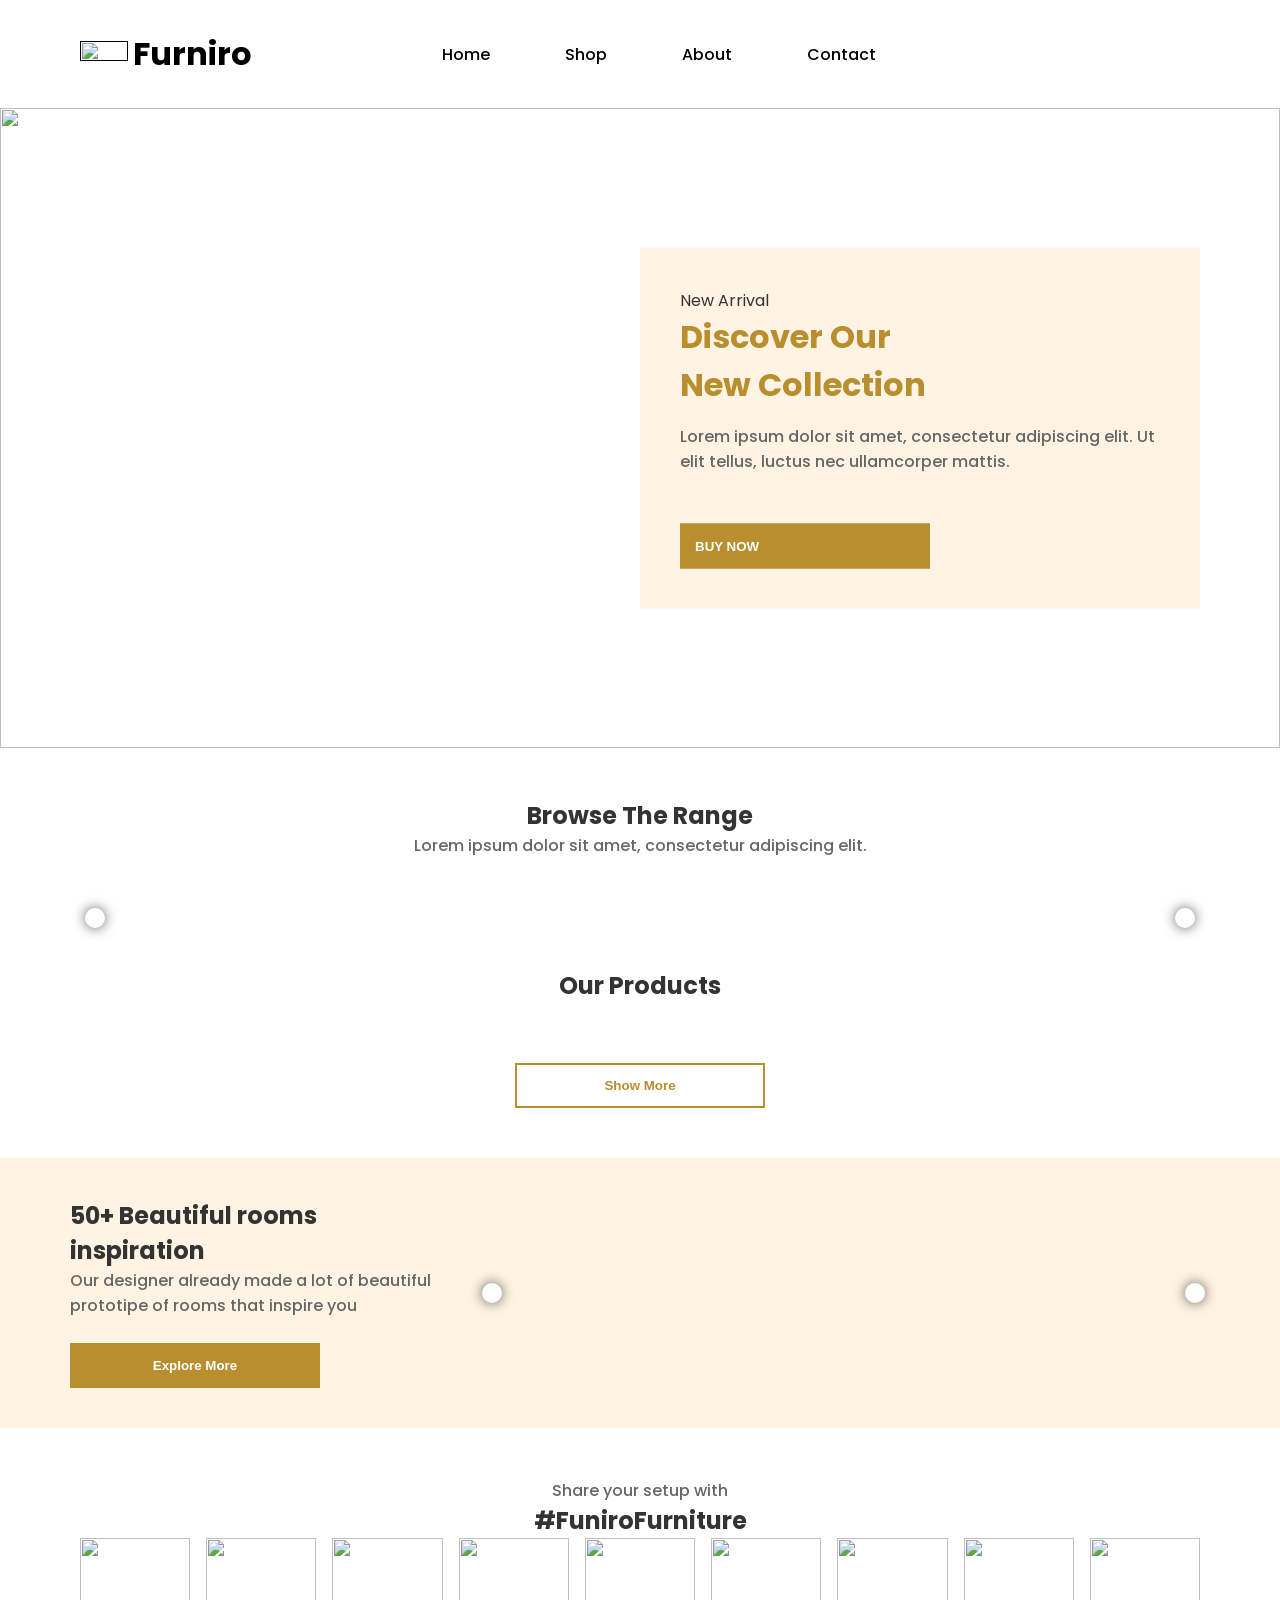
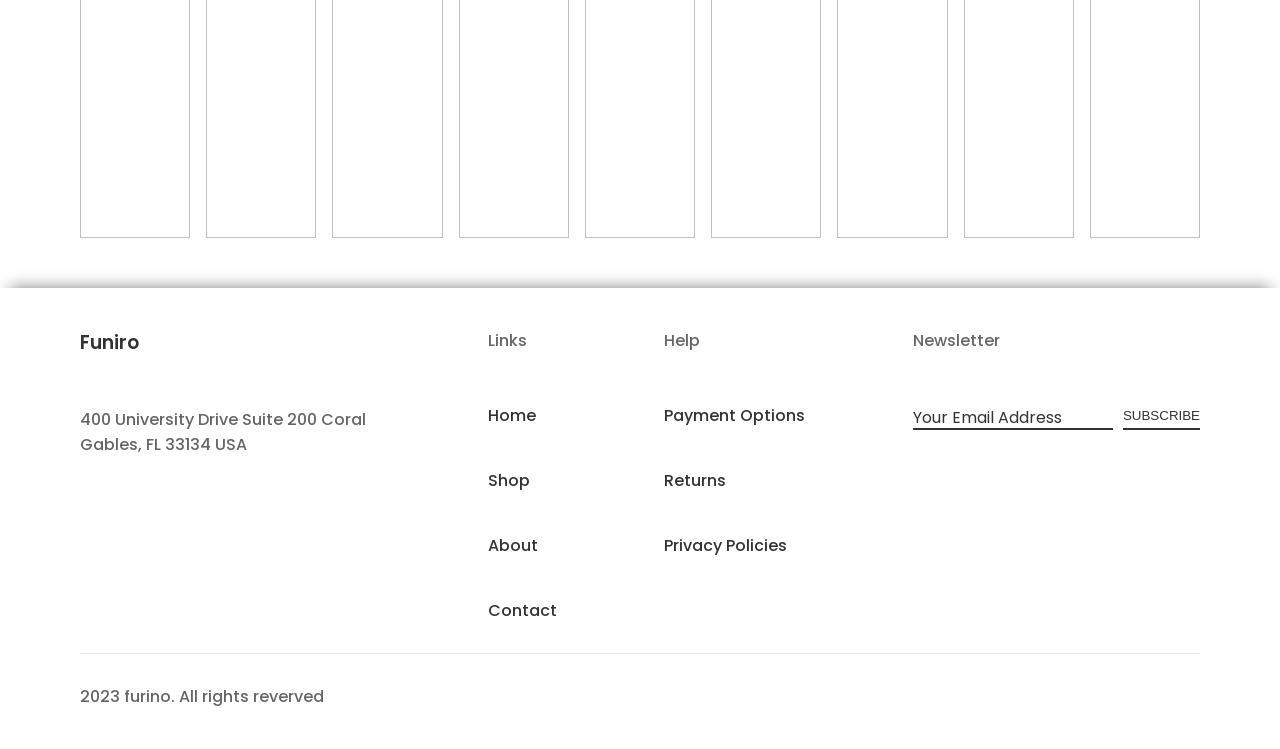
==== commit c60b0e4c: "CSS Layout part 3" ====
--- a/index.html
+++ b/index.html
@@ -29,16 +29,16 @@
             </ul>
         </nav>
         <div class="functional_buttons">
-            <button class="profile icon" aria-label="profile">
+            <button class="profile icon demo" aria-label="profile">
                 <app-icon name="profile" aria-hidden="true"></app-icon>
             </button>
-            <button class="search icon" aria-label="search">
+            <button class="search icon demo" aria-label="search">
                 <app-icon name="search" aria-hidden="true"></app-icon>
             </button>
-            <button class="like icon" aria-label="favorite list">
+            <button class="like icon demo" aria-label="favorite list">
                 <app-icon name="like" aria-hidden="true"></app-icon>
             </button>
-            <button class="cart icon" aria-label="cart">
+            <button class="cart icon demo" aria-label="cart">
                 <app-icon name="cart" aria-hidden="true"></app-icon>
             </button>
         </div>
@@ -56,7 +56,7 @@
                     </div>
                     <p>Lorem ipsum dolor sit amet, consectetur adipiscing elit. Ut elit tellus, luctus nec ullamcorper mattis.</p>
                 </div>
-                <button class="primary">
+                <button class="primary demo">
                     <p>BUY Now</p>
                 </button>
             </div>
@@ -68,8 +68,6 @@
             </div>
             <div>
                 <div class="type" id="assortmentTypes">
-                    <!-- TODO template 1-->
-    
                 </div>
                 <div class="scroll_buttons">
                     <button id="scrollButtonLeft" class="arrow left icon" aria-label="left arrow">
@@ -85,11 +83,9 @@
             <h2>Our Products</h2>
             <div>
                 <div class="all_products" id="productCards">
-                    <!-- TODO template 2-->
-
                 </div>
                 <div class="show_more">
-                    <button class="secondary">
+                    <button class="secondary demo">
                         <p>Show more</p>
                     </button>
                 </div>
@@ -101,12 +97,11 @@
                     <h2>50+ Beautiful rooms inspiration</h2>
                     <p>Our designer already made a lot of beautiful prototipe of rooms that inspire you</p>
                 </div>
-                <button class="primary">
+                <button class="primary demo">
                     <p>Explore More</p>
                 </button>
             </div>
             <div class="carousel" id="carousel" aria-roledescription="carousel" aria-label="">
-                <!-- TODO template 4 -->
                 <div class="scroll_buttons">
                     <button id="carouselScrollButtonLeft" class="arrow left icon" aria-label="left arrow">
                         <app-icon name="arrow_for_button" aria-hidden="true"></app-icon>
@@ -122,6 +117,16 @@
             <h2>#FuniroFurniture</h2>
             <div class="all_image">
                 <!-- TODO -->
+                
+                <div class="image"><img src="data/picture/FuniroFurniture/picture_1.webp" alt=""></div>
+                <div class="image"><img src="data/picture/FuniroFurniture/picture_2.webp" alt=""></div>
+                <div class="image"><img src="data/picture/FuniroFurniture/picture_3.webp" alt=""></div>
+                <div class="image"><img src="data/picture/FuniroFurniture/picture_4.webp" alt=""></div>
+                <div class="image"><img src="data/picture/FuniroFurniture/picture_5.webp" alt=""></div>
+                <div class="image"><img src="data/picture/FuniroFurniture/picture_6.webp" alt=""></div>
+                <div class="image"><img src="data/picture/FuniroFurniture/picture_7.webp" alt=""></div>
+                <div class="image"><img src="data/picture/FuniroFurniture/picture_8.webp" alt=""></div>
+                <div class="image"><img src="data/picture/FuniroFurniture/picture_9.webp" alt=""></div>
             </div>
         </div>
     </main>
@@ -155,7 +160,7 @@
                 <form  action="/submit-data" method="POST">
                     <input type="email" name="" id="" required placeholder=" "> 
                     <label for="email">Your Email Address</label>
-                    <button type="submit">
+                    <button type="submit" class="demo">
                         <p>SUBSCRIBE</p>
                     </button>
                 </form>
@@ -165,5 +170,7 @@
             <p>2023 furino. All rights reverved</p>
         </div>
     </footer>
+
+    <div id="toast" class="toast"></div>
 </body>
 </html>
--- a/css/main.css
+++ b/css/main.css
@@ -80,6 +80,11 @@
 a {
   text-decoration: none;
   font-weight: 500;
+  -webkit-transition: color 0.2s ease;
+  transition: color 0.2s ease;
+}
+a:hover {
+  color: var(--primaty-color);
 }
 
 h1 {
@@ -91,6 +96,8 @@
 }
 
 button.primary {
+  cursor: pointer;
+  position: relative;
   padding: 15px;
   border-radius: 0;
   border: 0;
@@ -104,11 +111,32 @@
   color: inherit;
   font-weight: 700;
 }
+button.primary:before {
+  content: "";
+  position: absolute;
+  border: var(--primaty-color) solid 4px;
+  top: 0;
+  right: 0;
+  bottom: 0;
+  left: 0;
+  -webkit-transition-duration: 0.3s;
+          transition-duration: 0.3s;
+  -webkit-transition-property: top right bottom left;
+  transition-property: top right bottom left;
+}
+button.primary:hover:before {
+  top: -8px;
+  right: -8px;
+  bottom: -8px;
+  left: -8px;
+}
 
 button.secondary {
+  position: relative;
+  cursor: pointer;
   padding: 15px;
   border-radius: 0;
-  border: 1px solid var(--primaty-color);
+  border: none;
   background: 0;
   color: var(--primaty-color);
   text-transform: capitalize;
@@ -118,6 +146,30 @@
 button.secondary p {
   color: inherit;
   font-weight: 700;
+}
+button.secondary:before, button.secondary:after {
+  content: "";
+  position: absolute;
+  width: 99%;
+  height: 96%;
+  -webkit-transition: 0.35s;
+  transition: 0.35s;
+}
+button.secondary:before {
+  top: 0;
+  left: 0;
+  border-left: 2px solid var(--primaty-color);
+  border-top: 2px solid var(--primaty-color);
+}
+button.secondary:after {
+  bottom: 0;
+  right: 0;
+  border-right: 2px solid var(--primaty-color);
+  border-bottom: 2px solid var(--primaty-color);
+}
+button.secondary:hover:before, button.secondary:hover:after {
+  width: 10%;
+  height: 25%;
 }
 
 div.scroll_buttons {
@@ -146,11 +198,17 @@
 }
 
 button.icon {
+  cursor: pointer;
   border: none;
   line-height: 0;
   background: transparent;
   margin: 0;
   padding: 0;
+  -webkit-transition: color 0.2s ease;
+  transition: color 0.2s ease;
+}
+button.icon:hover {
+  color: var(--primaty-color);
 }
 
 button.left {
@@ -165,6 +223,32 @@
 
 .invisible {
   display: none !important;
+}
+
+.toast {
+  visibility: hidden;
+  min-width: 250px;
+  background-color: #333;
+  color: #fff;
+  text-align: center;
+  border-radius: 8px;
+  padding: 16px;
+  position: fixed;
+  z-index: 9999;
+  left: 50%;
+  bottom: 30px;
+  -webkit-transform: translateX(-50%);
+          transform: translateX(-50%);
+  -webkit-box-shadow: 0 4px 12px rgba(0, 0, 0, 0.15);
+          box-shadow: 0 4px 12px rgba(0, 0, 0, 0.15);
+  opacity: 0;
+  -webkit-transition: opacity 0.4s ease, visibility 0.4s;
+  transition: opacity 0.4s ease, visibility 0.4s;
+}
+
+.toast.show {
+  visibility: visible;
+  opacity: 1;
 }
 
 @font-face {
@@ -330,6 +414,7 @@
   -webkit-box-direction: normal;
       -ms-flex-direction: column;
           flex-direction: column;
+  scroll-snap-align: center;
   gap: 30px;
   width: 100%;
   min-width: 300px;
@@ -477,6 +562,9 @@
   place-items: center;
   color: var(--text-color-for-button);
 }
+main > .products > * .all_products > .card > .hover > .secondary_buttons > button:hover {
+  color: var(--primaty-color);
+}
 main > .products > * .all_products > .card:hover > .hover {
   opacity: 1;
   visibility: visible;
@@ -545,6 +633,9 @@
   transition: transform 0.5s ease-in-out;
   transition: transform 0.5s ease-in-out, -webkit-transform 0.5s ease-in-out;
 }
+main > .exemples .carousel > .all_carousel > .all_cards > .card_carousel > .image {
+  max-width: 900px;
+}
 main > .exemples .carousel > .all_carousel > .all_cards > .card_carousel > .info_block {
   opacity: 0;
   visibility: hidden;
@@ -591,6 +682,18 @@
   background: var(--primaty-color);
   color: var(--text-color-for-button);
 }
+main > .exemples .carousel > .all_carousel > .all_cards > .card_carousel > .info_block > button > app-icon {
+  -webkit-transform: translateX(0);
+          transform: translateX(0);
+  -webkit-transition: -webkit-transform 0.2s ease;
+  transition: -webkit-transform 0.2s ease;
+  transition: transform 0.2s ease;
+  transition: transform 0.2s ease, -webkit-transform 0.2s ease;
+}
+main > .exemples .carousel > .all_carousel > .all_cards > .card_carousel > .info_block > button:hover > app-icon {
+  -webkit-transform: translateX(5px);
+          transform: translateX(5px);
+}
 main > .exemples .carousel > .all_carousel > .all_cards > .active {
   -webkit-transform: scale(1, 1);
           transform: scale(1, 1);
@@ -609,6 +712,7 @@
   gap: 10px;
 }
 main > .exemples .carousel > .all_carousel > .carousel_indicators > .dot {
+  cursor: pointer;
   border: none;
   background: transparent;
   margin: 0;
@@ -640,6 +744,9 @@
   -webkit-transition: background-color 0.5s ease;
   transition: background-color 0.5s ease;
 }
+main > .exemples .carousel > .all_carousel > .carousel_indicators > .dot > .dot_render:hover::before {
+  background-color: var(--primaty-color);
+}
 main > .exemples .carousel > .all_carousel > .carousel_indicators > .dot.active > .dot_render {
   border: 2px solid var(--primaty-color);
 }
@@ -648,6 +755,26 @@
 }
 main > .share_your_setup {
   text-align: center;
+}
+main > .share_your_setup > .all_image {
+  display: -webkit-box;
+  display: -ms-flexbox;
+  display: flex;
+  -ms-flex-wrap: wrap;
+      flex-wrap: wrap;
+  gap: 16px;
+}
+main > .share_your_setup > .all_image > .image {
+  -webkit-box-flex: 1;
+      -ms-flex: 1 1 auto;
+          flex: 1 1 auto;
+  height: 300px;
+  max-height: 300px;
+  overflow: auto;
+}
+main > .share_your_setup > .all_image > .image > img {
+  -o-object-fit: contain;
+     object-fit: contain;
 }
 main > *:last-child {
   padding-bottom: 50px;
@@ -763,6 +890,13 @@
   padding: 0;
   border: none;
   border-bottom: 2px solid;
+  border-color: var(--text-color);
+  -webkit-transition: border-color 0.2s ease;
+  transition: border-color 0.2s ease;
+}
+footer > *:first-child > .newsletter > form > input:focus {
+  outline: none;
+  border-color: var(--primaty-color);
 }
 footer > *:first-child > .newsletter > form > input:not(:-moz-placeholder) ~ label {
   bottom: 100%;
@@ -774,13 +908,26 @@
   bottom: 100%;
 }
 footer > *:first-child > .newsletter > form > button {
+  padding: 0;
   border: none;
+  cursor: pointer;
   background: transparent;
   border-bottom: 2px solid;
+  border-color: var(--text-color);
+  -webkit-transition: border-color 0.2s ease;
+  transition: border-color 0.2s ease;
 }
 footer > *:first-child > .newsletter > form > button > p {
   color: var(--text-color);
   padding: 0;
+  -webkit-transition: color 0.2s ease;
+  transition: color 0.2s ease;
+}
+footer > *:first-child > .newsletter > form > button:hover {
+  border-color: var(--primaty-color);
+}
+footer > *:first-child > .newsletter > form > button:hover > p {
+  color: var(--primaty-color);
 }
 footer > *:last-child {
   border-top: 1px solid var(--block-secondary-color);
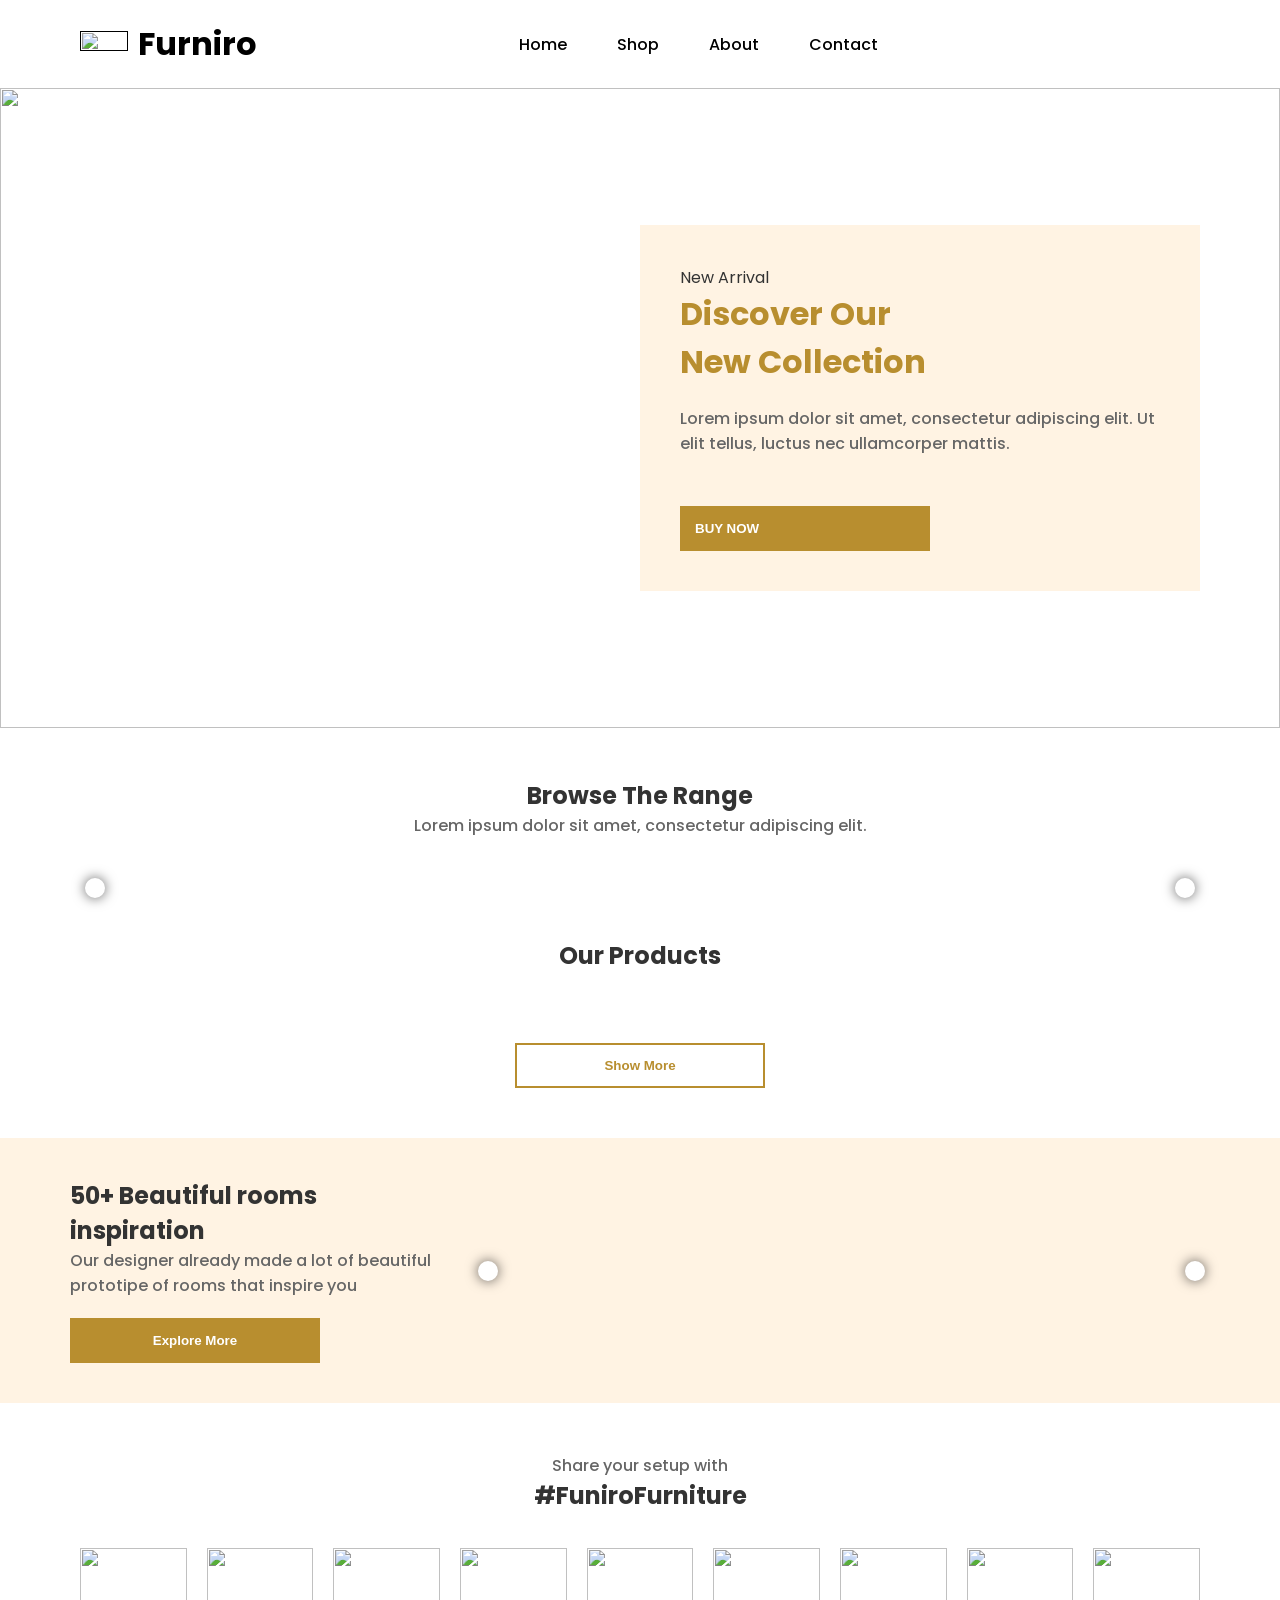
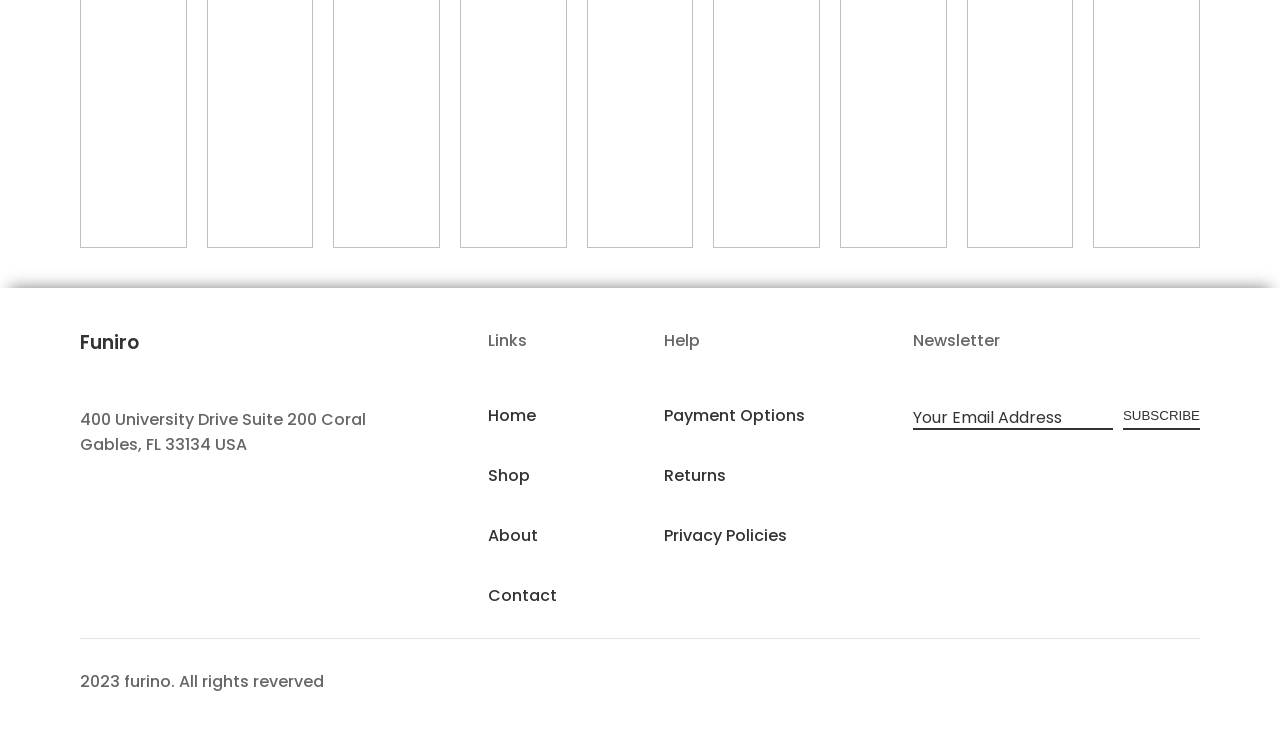
==== commit 4c9c5701: "cleaning part 1" ====
--- a/index.html
+++ b/index.html
@@ -113,8 +113,10 @@
             </div>
         </div>
         <div class="share_your_setup">
-            <p>Share your setup with</p>
-            <h2>#FuniroFurniture</h2>
+            <div>
+                <p>Share your setup with</p>
+                <h2>#FuniroFurniture</h2>
+            </div>
             <div class="all_image">
                 <!-- TODO -->
                 
--- a/css/main.css
+++ b/css/main.css
@@ -5,12 +5,12 @@
   --text-color: #333333;
   --text-color-secondary: #666666;
   --text-color-for-button: #FFFFFF;
+  --text-color-accent: #000000;
   --block-info-card: rgba(255, 255, 255, 0.7);
   --shadow-color: rgba(0, 0, 0, 0.5);
   --block-secondary-color: #e1e4e9;
   --discount-color: #E97171;
   --new-color: #2EC1AC;
-  --icon-size: 2em;
   color-scheme: light;
   font-family: "Poppins", "Montserrat", "Century Gothic", sans-serif;
   font-weight: 400;
@@ -19,236 +19,6 @@
   font-size: 1em;
   padding: 0;
   margin: 0;
-}
-
-body {
-  height: 100%;
-  display: grid;
-  grid-template-rows: auto 1fr auto;
-  min-height: 100vh;
-}
-body header, body main {
-  min-width: 0;
-  min-height: 0;
-  display: -webkit-box;
-  display: -ms-flexbox;
-  display: flex;
-  padding: 0 6.25%;
-  -webkit-box-orient: vertical;
-  -webkit-box-direction: normal;
-      -ms-flex-direction: column;
-          flex-direction: column;
-}
-
-.image {
-  overflow: hidden;
-  font-size: 0;
-}
-
-img {
-  width: 100%;
-  height: 100%;
-}
-
-input {
-  font-size: 1em;
-  font-family: "Poppins", "Montserrat", "Century Gothic", sans-serif;
-  font-weight: 400;
-}
-
-h1, h2, h3, p, a, span {
-  color: inherit;
-  margin: 0;
-}
-
-h1 {
-  font-weight: 700;
-}
-
-h2 {
-  font-weight: 700;
-}
-
-h3 {
-  font-weight: 600;
-}
-
-p {
-  font-weight: 500;
-}
-
-a {
-  text-decoration: none;
-  font-weight: 500;
-  -webkit-transition: color 0.2s ease;
-  transition: color 0.2s ease;
-}
-a:hover {
-  color: var(--primaty-color);
-}
-
-h1 {
-  color: var(--primaty-color);
-}
-
-p {
-  color: var(--text-color-secondary);
-}
-
-button.primary {
-  cursor: pointer;
-  position: relative;
-  padding: 15px;
-  border-radius: 0;
-  border: 0;
-  background: var(--primaty-color);
-  color: var(--text-color-for-button);
-  text-transform: capitalize;
-  width: 100%;
-  max-width: 250px;
-}
-button.primary p {
-  color: inherit;
-  font-weight: 700;
-}
-button.primary:before {
-  content: "";
-  position: absolute;
-  border: var(--primaty-color) solid 4px;
-  top: 0;
-  right: 0;
-  bottom: 0;
-  left: 0;
-  -webkit-transition-duration: 0.3s;
-          transition-duration: 0.3s;
-  -webkit-transition-property: top right bottom left;
-  transition-property: top right bottom left;
-}
-button.primary:hover:before {
-  top: -8px;
-  right: -8px;
-  bottom: -8px;
-  left: -8px;
-}
-
-button.secondary {
-  position: relative;
-  cursor: pointer;
-  padding: 15px;
-  border-radius: 0;
-  border: none;
-  background: 0;
-  color: var(--primaty-color);
-  text-transform: capitalize;
-  width: 100%;
-  max-width: 250px;
-}
-button.secondary p {
-  color: inherit;
-  font-weight: 700;
-}
-button.secondary:before, button.secondary:after {
-  content: "";
-  position: absolute;
-  width: 99%;
-  height: 96%;
-  -webkit-transition: 0.35s;
-  transition: 0.35s;
-}
-button.secondary:before {
-  top: 0;
-  left: 0;
-  border-left: 2px solid var(--primaty-color);
-  border-top: 2px solid var(--primaty-color);
-}
-button.secondary:after {
-  bottom: 0;
-  right: 0;
-  border-right: 2px solid var(--primaty-color);
-  border-bottom: 2px solid var(--primaty-color);
-}
-button.secondary:hover:before, button.secondary:hover:after {
-  width: 10%;
-  height: 25%;
-}
-
-div.scroll_buttons {
-  --icon-size: 1em;
-}
-div.scroll_buttons > button {
-  color: var(--primaty-color);
-  position: absolute;
-  z-index: 1;
-  padding: 10px;
-  border-radius: 50%;
-  background: var(--bg-color);
-  top: 50%;
-  -webkit-box-shadow: 0 0 12px 1px var(--shadow-color);
-          box-shadow: 0 0 12px 1px var(--shadow-color);
-}
-div.scroll_buttons > button.left {
-  left: 5px;
-  -webkit-transform: scaleX(-1) translateY(-50%);
-          transform: scaleX(-1) translateY(-50%);
-}
-div.scroll_buttons > button.right {
-  right: 5px;
-  -webkit-transform: translateY(-50%);
-          transform: translateY(-50%);
-}
-
-button.icon {
-  cursor: pointer;
-  border: none;
-  line-height: 0;
-  background: transparent;
-  margin: 0;
-  padding: 0;
-  -webkit-transition: color 0.2s ease;
-  transition: color 0.2s ease;
-}
-button.icon:hover {
-  color: var(--primaty-color);
-}
-
-button.left {
-  -webkit-transform: scaleX(-1);
-          transform: scaleX(-1);
-}
-
-* {
-  -webkit-box-sizing: border-box;
-          box-sizing: border-box;
-}
-
-.invisible {
-  display: none !important;
-}
-
-.toast {
-  visibility: hidden;
-  min-width: 250px;
-  background-color: #333;
-  color: #fff;
-  text-align: center;
-  border-radius: 8px;
-  padding: 16px;
-  position: fixed;
-  z-index: 9999;
-  left: 50%;
-  bottom: 30px;
-  -webkit-transform: translateX(-50%);
-          transform: translateX(-50%);
-  -webkit-box-shadow: 0 4px 12px rgba(0, 0, 0, 0.15);
-          box-shadow: 0 4px 12px rgba(0, 0, 0, 0.15);
-  opacity: 0;
-  -webkit-transition: opacity 0.4s ease, visibility 0.4s;
-  transition: opacity 0.4s ease, visibility 0.4s;
-}
-
-.toast.show {
-  visibility: visible;
-  opacity: 1;
 }
 
 @font-face {
@@ -279,657 +49,881 @@
   font-style: normal;
   font-display: swap;
 }
-body > header {
-  -webkit-box-orient: horizontal;
-  -webkit-box-direction: normal;
-      -ms-flex-direction: row;
-          flex-direction: row;
-  -webkit-box-pack: justify;
-      -ms-flex-pack: justify;
-          justify-content: space-between;
-  padding: 30px 6.25%;
-  gap: 15px;
-  -webkit-box-align: center;
-      -ms-flex-align: center;
-          align-items: center;
-  color: black;
+@layer import, main, mobile;
+@layer import {
+  body, html {
+    --icon-size: 2em;
+  }
 }
-body > header > .header_navigation > ul {
-  display: -webkit-box;
-  display: -ms-flexbox;
-  display: flex;
-  list-style-type: none;
-  margin: 0;
-  padding: 0;
-  gap: 75px;
+@layer main {
+  body {
+    height: 100%;
+    display: grid;
+    grid-template-rows: auto 1fr auto;
+    min-height: 100vh;
+  }
+  body header, body main {
+    min-width: 0;
+    min-height: 0;
+    display: -webkit-box;
+    display: -ms-flexbox;
+    display: flex;
+    padding: 0 6.25%;
+    -webkit-box-orient: vertical;
+    -webkit-box-direction: normal;
+        -ms-flex-direction: column;
+            flex-direction: column;
+  }
+  .image {
+    overflow: hidden;
+    font-size: 0;
+  }
+  img {
+    width: 100%;
+    height: 100%;
+  }
+  input {
+    font-size: 1em;
+    font-family: "Poppins", "Montserrat", "Century Gothic", sans-serif;
+    font-weight: 400;
+  }
+  h1, h2, h3, p, a, span {
+    color: inherit;
+    margin: 0;
+  }
+  h1 {
+    font-weight: 700;
+  }
+  h2 {
+    font-weight: 700;
+  }
+  h3 {
+    font-weight: 600;
+  }
+  p {
+    font-weight: 500;
+  }
+  a {
+    text-decoration: none;
+    font-weight: 500;
+    -webkit-transition: color 0.2s ease-in-out;
+    transition: color 0.2s ease-in-out;
+  }
+  a:hover {
+    color: var(--primaty-color);
+  }
+  h1 {
+    color: var(--primaty-color);
+  }
+  p {
+    color: var(--text-color-secondary);
+  }
+  button.primary {
+    cursor: pointer;
+    position: relative;
+    padding: 15px;
+    border-radius: 0;
+    border: 0;
+    background: var(--primaty-color);
+    color: var(--text-color-for-button);
+    text-transform: capitalize;
+    width: 100%;
+    max-width: 250px;
+  }
+  button.primary p {
+    color: inherit;
+    font-weight: 700;
+  }
+  button.primary:before {
+    content: "";
+    position: absolute;
+    border: var(--primaty-color) solid 4px;
+    top: 0;
+    right: 0;
+    bottom: 0;
+    left: 0;
+    -webkit-transition-duration: 0.3s;
+            transition-duration: 0.3s;
+    -webkit-transition-property: top right bottom left;
+    transition-property: top right bottom left;
+  }
+  button.primary:hover:before {
+    top: -8px;
+    right: -8px;
+    bottom: -8px;
+    left: -8px;
+  }
+  button.secondary {
+    position: relative;
+    cursor: pointer;
+    padding: 15px;
+    border-radius: 0;
+    border: none;
+    background: 0;
+    color: var(--primaty-color);
+    text-transform: capitalize;
+    width: 100%;
+    max-width: 250px;
+  }
+  button.secondary p {
+    color: inherit;
+    font-weight: 700;
+  }
+  button.secondary:before, button.secondary:after {
+    content: "";
+    position: absolute;
+    width: 99%;
+    height: 96%;
+    -webkit-transition: 0.35s;
+    transition: 0.35s;
+  }
+  button.secondary:before {
+    top: 0;
+    left: 0;
+    border-left: 2px solid var(--primaty-color);
+    border-top: 2px solid var(--primaty-color);
+  }
+  button.secondary:after {
+    bottom: 0;
+    right: 0;
+    border-right: 2px solid var(--primaty-color);
+    border-bottom: 2px solid var(--primaty-color);
+  }
+  button.secondary:hover:before, button.secondary:hover:after {
+    width: 10%;
+    height: 25%;
+  }
+  div.scroll_buttons {
+    --icon-size: 1em;
+  }
+  div.scroll_buttons > button {
+    color: var(--primaty-color);
+    position: absolute;
+    z-index: 1;
+    padding: 10px;
+    border-radius: 50%;
+    background: var(--bg-color);
+    top: 50%;
+    -webkit-box-shadow: 0 0 12px 1px var(--shadow-color);
+            box-shadow: 0 0 12px 1px var(--shadow-color);
+  }
+  div.scroll_buttons > button.left {
+    left: 5px;
+    -webkit-transform: scaleX(-1) translateY(-50%);
+            transform: scaleX(-1) translateY(-50%);
+  }
+  div.scroll_buttons > button.right {
+    right: 5px;
+    -webkit-transform: translateY(-50%);
+            transform: translateY(-50%);
+  }
+  button.icon {
+    cursor: pointer;
+    border: none;
+    line-height: 0;
+    background: transparent;
+    margin: 0;
+    padding: 0;
+    -webkit-transition: color 0.2s ease;
+    transition: color 0.2s ease;
+  }
+  button.icon:hover {
+    color: var(--primaty-color);
+  }
+  button.left {
+    -webkit-transform: scaleX(-1);
+            transform: scaleX(-1);
+  }
+  * {
+    -webkit-box-sizing: border-box;
+            box-sizing: border-box;
+  }
+  .invisible {
+    display: none !important;
+  }
+  .toast {
+    visibility: hidden;
+    min-width: 250px;
+    background-color: #333;
+    color: #fff;
+    text-align: center;
+    border-radius: 8px;
+    padding: 16px;
+    position: fixed;
+    z-index: 9999;
+    left: 50%;
+    bottom: 30px;
+    -webkit-transform: translateX(-50%);
+            transform: translateX(-50%);
+    -webkit-box-shadow: 0 4px 12px rgba(0, 0, 0, 0.15);
+            box-shadow: 0 4px 12px rgba(0, 0, 0, 0.15);
+    opacity: 0;
+    -webkit-transition: opacity 0.4s ease, visibility 0.4s;
+    transition: opacity 0.4s ease, visibility 0.4s;
+  }
+  .toast.show {
+    visibility: visible;
+    opacity: 1;
+  }
+  body > header {
+    -webkit-box-orient: horizontal;
+    -webkit-box-direction: normal;
+        -ms-flex-direction: row;
+            flex-direction: row;
+    -webkit-box-pack: justify;
+        -ms-flex-pack: justify;
+            justify-content: space-between;
+    padding: 20px 6.25%;
+    gap: 20px;
+    -webkit-box-align: center;
+        -ms-flex-align: center;
+            align-items: center;
+    color: var(--text-color-accent);
+  }
+  body > header > .header_navigation > ul {
+    display: -webkit-box;
+    display: -ms-flexbox;
+    display: flex;
+    list-style-type: none;
+    margin: 0;
+    padding: 0;
+    gap: 50px;
+  }
+  body > header > .functional_buttons {
+    display: -webkit-box;
+    display: -ms-flexbox;
+    display: flex;
+    gap: 20px;
+  }
+  body > header > .logo > a {
+    display: -webkit-box;
+    display: -ms-flexbox;
+    display: flex;
+    -webkit-box-align: center;
+        -ms-flex-align: center;
+            align-items: center;
+    gap: 10px;
+  }
+  body > header > .logo > a > .icon {
+    width: 3em;
+    display: -webkit-box;
+    display: -ms-flexbox;
+    display: flex;
+    -webkit-box-pack: center;
+        -ms-flex-pack: center;
+            justify-content: center;
+  }
+  body > header > .logo > a > .name p {
+    font-weight: 700;
+    font-size: 2em;
+    color: var(--text-color-accent);
+  }
+  main {
+    gap: 50px;
+  }
+  main > .ad_creative {
+    position: relative;
+  }
+  main > .ad_creative .image {
+    width: 100vw;
+    position: relative;
+    left: 50%;
+    right: 50%;
+    margin-left: -50vw;
+    margin-right: -50vw;
+    aspect-ratio: 2/1;
+  }
+  main > .ad_creative .card {
+    background: var(--block-primary-color);
+    position: absolute;
+    top: 50%;
+    right: 0;
+    -webkit-transform: translateY(-50%);
+            transform: translateY(-50%);
+    padding: 40px;
+    max-width: 50%;
+    display: -webkit-box;
+    display: -ms-flexbox;
+    display: flex;
+    -webkit-box-orient: vertical;
+    -webkit-box-direction: normal;
+        -ms-flex-direction: column;
+            flex-direction: column;
+    gap: 50px;
+  }
+  main > .ad_creative .card > * {
+    display: -webkit-box;
+    display: -ms-flexbox;
+    display: flex;
+    -webkit-box-orient: vertical;
+    -webkit-box-direction: normal;
+        -ms-flex-direction: column;
+            flex-direction: column;
+    gap: 20px;
+  }
+  main > .ad_creative .card > button {
+    text-transform: uppercase;
+  }
+  main > .browse_the_range {
+    text-align: center;
+    display: -webkit-box;
+    display: -ms-flexbox;
+    display: flex;
+    -webkit-box-orient: vertical;
+    -webkit-box-direction: normal;
+        -ms-flex-direction: column;
+            flex-direction: column;
+    gap: 50px;
+  }
+  main > .browse_the_range > *:last-child {
+    position: relative;
+  }
+  main > .browse_the_range > *:last-child > .type {
+    -ms-flex-pack: distribute;
+        justify-content: space-around;
+    display: -webkit-box;
+    display: -ms-flexbox;
+    display: flex;
+    gap: 20px;
+    -ms-scroll-snap-type: x mandatory;
+        scroll-snap-type: x mandatory;
+    scrollbar-width: none;
+    position: relative;
+    overflow: scroll;
+  }
+  main > .browse_the_range > *:last-child > .type > .card {
+    display: -webkit-box;
+    display: -ms-flexbox;
+    display: flex;
+    -webkit-box-orient: vertical;
+    -webkit-box-direction: normal;
+        -ms-flex-direction: column;
+            flex-direction: column;
+    scroll-snap-align: center;
+    gap: 35px;
+    width: 100%;
+    min-width: 300px;
+    max-width: 400px;
+  }
+  main > .browse_the_range > *:last-child > .type > .card > .image {
+    border-radius: 10px;
+  }
+  main > .products {
+    display: -webkit-box;
+    display: -ms-flexbox;
+    display: flex;
+    -webkit-box-orient: vertical;
+    -webkit-box-direction: normal;
+        -ms-flex-direction: column;
+            flex-direction: column;
+    gap: 35px;
+  }
+  main > .products > h2 {
+    text-align: center;
+  }
+  main > .products > * {
+    display: -webkit-box;
+    display: -ms-flexbox;
+    display: flex;
+    -webkit-box-orient: vertical;
+    -webkit-box-direction: normal;
+        -ms-flex-direction: column;
+            flex-direction: column;
+    gap: 35px;
+  }
+  main > .products > * .all_products {
+    display: grid;
+    grid-template-columns: repeat(auto-fill, minmax(300px, 1fr));
+    gap: 35px;
+  }
+  main > .products > * .all_products > .card {
+    position: relative;
+    min-width: 300px;
+  }
+  main > .products > * .all_products > .card > .standart {
+    background: var(--block-secondary-color);
+  }
+  main > .products > * .all_products > .card > .standart > .image {
+    width: 100%;
+    aspect-ratio: 1/1;
+  }
+  main > .products > * .all_products > .card > .standart > .info {
+    padding: 10px;
+    display: -webkit-box;
+    display: -ms-flexbox;
+    display: flex;
+    -webkit-box-orient: vertical;
+    -webkit-box-direction: normal;
+        -ms-flex-direction: column;
+            flex-direction: column;
+    gap: 10px;
+  }
+  main > .products > * .all_products > .card > .standart > .wildcard > .old_price {
+    position: absolute;
+    bottom: 15px;
+    right: 15px;
+    height: 2em;
+    -ms-flex-line-pack: center;
+        align-content: center;
+    text-decoration: line-through;
+    color: var(--text-color-secondary);
+    text-decoration-thickness: 2px;
+  }
+  main > .products > * .all_products > .card > .standart > .wildcard > .banners {
+    -webkit-box-pack: justify;
+        -ms-flex-pack: justify;
+            justify-content: space-between;
+    color: var(--text-color-for-button);
+    display: -webkit-box;
+    display: -ms-flexbox;
+    display: flex;
+    -webkit-box-orient: horizontal;
+    -webkit-box-direction: reverse;
+        -ms-flex-direction: row-reverse;
+            flex-direction: row-reverse;
+    position: absolute;
+    width: 90%;
+    top: 20px;
+    left: 5%;
+  }
+  main > .products > * .all_products > .card > .standart > .wildcard > .banners > span {
+    margin: auto 0;
+    padding: 10px;
+    border-radius: 100%;
+    display: -webkit-inline-box;
+    display: -ms-inline-flexbox;
+    display: inline-flex;
+    aspect-ratio: 1/1;
+    -webkit-box-align: center;
+        -ms-flex-align: center;
+            align-items: center;
+  }
+  main > .products > * .all_products > .card > .standart > .wildcard > .banners > span.discount {
+    background: var(--discount-color);
+  }
+  main > .products > * .all_products > .card > .standart > .wildcard > .banners > span.new {
+    background: var(--new-color);
+  }
+  main > .products > * .all_products > .card > .hover {
+    gap: 20px;
+    -webkit-box-align: center;
+        -ms-flex-align: center;
+            align-items: center;
+    -webkit-box-pack: center;
+        -ms-flex-pack: center;
+            justify-content: center;
+    width: 100%;
+    height: 100%;
+    display: -webkit-box;
+    display: -ms-flexbox;
+    display: flex;
+    -webkit-box-orient: vertical;
+    -webkit-box-direction: normal;
+        -ms-flex-direction: column;
+            flex-direction: column;
+    background: var(--shadow-color);
+    position: absolute;
+    top: 0;
+    opacity: 0;
+    visibility: hidden;
+    -webkit-transition: opacity 0.5s ease-in-out, visibility 0.5s;
+    transition: opacity 0.5s ease-in-out, visibility 0.5s;
+  }
+  main > .products > * .all_products > .card > .hover > button.secondary {
+    color: var(--text-color-for-button);
+  }
+  main > .products > * .all_products > .card > .hover > .secondary_buttons {
+    --icon-size: 1em;
+    display: -webkit-box;
+    display: -ms-flexbox;
+    display: flex;
+    gap: 20px;
+  }
+  main > .products > * .all_products > .card > .hover > .secondary_buttons > button {
+    gap: 10px;
+    display: -webkit-box;
+    display: -ms-flexbox;
+    display: flex;
+    place-items: center;
+    color: var(--text-color-for-button);
+  }
+  main > .products > * .all_products > .card > .hover > .secondary_buttons > button:hover {
+    color: var(--primaty-color);
+  }
+  main > .products > * .all_products > .card:hover > .hover {
+    opacity: 1;
+    visibility: visible;
+  }
+  main > .products > * > .show_more {
+    display: -webkit-box;
+    display: -ms-flexbox;
+    display: flex;
+    -webkit-box-pack: center;
+        -ms-flex-pack: center;
+            justify-content: center;
+  }
+  main > .exemples {
+    display: grid;
+    grid-template-columns: 1fr 2fr;
+    padding: 40px 6.25%;
+    gap: 35px;
+    background: var(--block-primary-color);
+    width: 100vw;
+    position: relative;
+    left: 50%;
+    right: 50%;
+    margin-left: -50vw;
+    margin-right: -50vw;
+    overflow: hidden;
+  }
+  main > .exemples > .info {
+    display: -webkit-box;
+    display: -ms-flexbox;
+    display: flex;
+    -webkit-box-orient: vertical;
+    -webkit-box-direction: normal;
+        -ms-flex-direction: column;
+            flex-direction: column;
+    margin: auto;
+    gap: 20px;
+  }
+  main > .exemples .carousel {
+    position: relative;
+  }
+  main > .exemples .carousel > .all_carousel {
+    position: relative;
+    clip-path: inset(-1000px -1000px -1000px 0px);
+  }
+  main > .exemples .carousel > .all_carousel > .all_cards {
+    -webkit-transition: -webkit-transform 0.5s ease-in-out;
+    transition: -webkit-transform 0.5s ease-in-out;
+    transition: transform 0.5s ease-in-out;
+    transition: transform 0.5s ease-in-out, -webkit-transform 0.5s ease-in-out;
+    display: -webkit-box;
+    display: -ms-flexbox;
+    display: flex;
+    gap: 20px;
+  }
+  main > .exemples .carousel > .all_carousel > .all_cards > .card_carousel {
+    position: relative;
+    min-width: 70%;
+    -webkit-transform: scale(0.7, 0.7);
+            transform: scale(0.7, 0.7);
+    -ms-flex-item-align: start;
+        align-self: flex-start;
+    -webkit-transform-origin: top left;
+            transform-origin: top left;
+    -webkit-transition: -webkit-transform 0.5s ease-in-out;
+    transition: -webkit-transform 0.5s ease-in-out;
+    transition: transform 0.5s ease-in-out;
+    transition: transform 0.5s ease-in-out, -webkit-transform 0.5s ease-in-out;
+  }
+  main > .exemples .carousel > .all_carousel > .all_cards > .card_carousel > .image {
+    max-width: 600px;
+  }
+  main > .exemples .carousel > .all_carousel > .all_cards > .card_carousel > .info_block {
+    opacity: 0;
+    visibility: hidden;
+    position: absolute;
+    background: var(--block-info-card);
+    padding: 30px;
+    display: -webkit-box;
+    display: -ms-flexbox;
+    display: flex;
+    -webkit-box-orient: vertical;
+    -webkit-box-direction: normal;
+        -ms-flex-direction: column;
+            flex-direction: column;
+    gap: 10px;
+    bottom: 20px;
+    left: 20px;
+    -webkit-transition: opacity 0.5s ease-in-out, visibility 0.5s;
+    transition: opacity 0.5s ease-in-out, visibility 0.5s;
+  }
+  main > .exemples .carousel > .all_carousel > .all_cards > .card_carousel > .info_block > *:first-child {
+    display: -webkit-box;
+    display: -ms-flexbox;
+    display: flex;
+    gap: 10px;
+  }
+  main > .exemples .carousel > .all_carousel > .all_cards > .card_carousel > .info_block > *:first-child > *:first-child {
+    display: contents;
+  }
+  main > .exemples .carousel > .all_carousel > .all_cards > .card_carousel > .info_block > *:first-child > *:first-child::after {
+    content: "";
+    display: inline-block;
+    width: 25px;
+    height: 1px;
+    background-color: var(--text-color-secondary);
+    margin: auto;
+  }
+  main > .exemples .carousel > .all_carousel > .all_cards > .card_carousel > .info_block > button {
+    position: absolute;
+    bottom: 0;
+    right: 0;
+    -webkit-transform: translate(100%, 0);
+            transform: translate(100%, 0);
+    padding: 10px;
+    background: var(--primaty-color);
+    color: var(--text-color-for-button);
+  }
+  main > .exemples .carousel > .all_carousel > .all_cards > .card_carousel > .info_block > button > app-icon {
+    -webkit-transform: translateX(0);
+            transform: translateX(0);
+    -webkit-transition: -webkit-transform 0.2s ease-in-out;
+    transition: -webkit-transform 0.2s ease-in-out;
+    transition: transform 0.2s ease-in-out;
+    transition: transform 0.2s ease-in-out, -webkit-transform 0.2s ease-in-out;
+  }
+  main > .exemples .carousel > .all_carousel > .all_cards > .card_carousel > .info_block > button:hover > app-icon {
+    -webkit-transform: translateX(5px);
+            transform: translateX(5px);
+  }
+  main > .exemples .carousel > .all_carousel > .all_cards > .active {
+    -webkit-transform: scale(1, 1);
+            transform: scale(1, 1);
+  }
+  main > .exemples .carousel > .all_carousel > .all_cards > .active > .info_block {
+    opacity: 1;
+    visibility: visible;
+  }
+  main > .exemples .carousel > .all_carousel > .carousel_indicators {
+    position: absolute;
+    bottom: 0;
+    left: calc(70% + 25px);
+    display: -webkit-box;
+    display: -ms-flexbox;
+    display: flex;
+    gap: 10px;
+  }
+  main > .exemples .carousel > .all_carousel > .carousel_indicators > .dot {
+    cursor: pointer;
+    border: none;
+    background: transparent;
+    margin: 0;
+    padding: 0;
+  }
+  main > .exemples .carousel > .all_carousel > .carousel_indicators > .dot > .dot_render {
+    display: -webkit-inline-box;
+    display: -ms-inline-flexbox;
+    display: inline-flex;
+    -webkit-box-align: center;
+        -ms-flex-align: center;
+            align-items: center;
+    -webkit-box-pack: center;
+        -ms-flex-pack: center;
+            justify-content: center;
+    width: 24px;
+    height: 24px;
+    border: 2px solid transparent;
+    border-radius: 50%;
+    -webkit-transition: border 0.5s ease-in-out;
+    transition: border 0.5s ease-in-out;
+  }
+  main > .exemples .carousel > .all_carousel > .carousel_indicators > .dot > .dot_render::before {
+    content: "";
+    width: 8px;
+    height: 8px;
+    background-color: var(--text-color-secondary);
+    border-radius: 50%;
+    -webkit-transition: background-color 0.5s ease-in-out;
+    transition: background-color 0.5s ease-in-out;
+  }
+  main > .exemples .carousel > .all_carousel > .carousel_indicators > .dot > .dot_render:hover::before {
+    background-color: var(--primaty-color);
+  }
+  main > .exemples .carousel > .all_carousel > .carousel_indicators > .dot.active > .dot_render {
+    border: 2px solid var(--primaty-color);
+  }
+  main > .exemples .carousel > .all_carousel > .carousel_indicators > .dot.active > .dot_render::before {
+    background-color: var(--primaty-color);
+  }
+  main > .share_your_setup {
+    text-align: center;
+    display: -webkit-box;
+    display: -ms-flexbox;
+    display: flex;
+    -webkit-box-orient: vertical;
+    -webkit-box-direction: normal;
+        -ms-flex-direction: column;
+            flex-direction: column;
+    gap: 35px;
+  }
+  main > .share_your_setup > .all_image {
+    display: -webkit-box;
+    display: -ms-flexbox;
+    display: flex;
+    -ms-flex-wrap: wrap;
+        flex-wrap: wrap;
+    gap: 20px;
+  }
+  main > .share_your_setup > .all_image > .image {
+    -webkit-box-flex: 1;
+        -ms-flex: 1 1 auto;
+            flex: 1 1 auto;
+    height: 300px;
+    max-height: 300px;
+    overflow: auto;
+  }
+  main > .share_your_setup > .all_image > .image > img {
+    -o-object-fit: contain;
+       object-fit: contain;
+  }
+  main > *:last-child {
+    padding-bottom: 40px;
+  }
+  footer {
+    display: -webkit-box;
+    display: -ms-flexbox;
+    display: flex;
+    padding: 40px 6.25%;
+    -webkit-box-shadow: 0 -10px 15px -10px var(--shadow-color);
+            box-shadow: 0 -10px 15px -10px var(--shadow-color);
+    -webkit-box-orient: vertical;
+    -webkit-box-direction: normal;
+        -ms-flex-direction: column;
+            flex-direction: column;
+  }
+  footer > *:first-child {
+    display: -webkit-box;
+    display: -ms-flexbox;
+    display: flex;
+    padding: 0 0 30px 0;
+    gap: 20px;
+    -webkit-box-pack: justify;
+        -ms-flex-pack: justify;
+            justify-content: space-between;
+  }
+  footer > *:first-child > .info {
+    max-width: 300px;
+    gap: 50px;
+    display: -webkit-box;
+    display: -ms-flexbox;
+    display: flex;
+    -webkit-box-orient: vertical;
+    -webkit-box-direction: normal;
+        -ms-flex-direction: column;
+            flex-direction: column;
+  }
+  footer > *:first-child > .links {
+    gap: 50px;
+    display: -webkit-box;
+    display: -ms-flexbox;
+    display: flex;
+    -webkit-box-orient: vertical;
+    -webkit-box-direction: normal;
+        -ms-flex-direction: column;
+            flex-direction: column;
+  }
+  footer > *:first-child > .links > nav > ul {
+    display: -webkit-box;
+    display: -ms-flexbox;
+    display: flex;
+    list-style-type: none;
+    margin: 0;
+    padding: 0;
+    -webkit-box-orient: vertical;
+    -webkit-box-direction: normal;
+        -ms-flex-direction: column;
+            flex-direction: column;
+    gap: 35px;
+  }
+  footer > *:first-child > .help {
+    gap: 50px;
+    display: -webkit-box;
+    display: -ms-flexbox;
+    display: flex;
+    -webkit-box-orient: vertical;
+    -webkit-box-direction: normal;
+        -ms-flex-direction: column;
+            flex-direction: column;
+  }
+  footer > *:first-child > .help > ul {
+    display: -webkit-box;
+    display: -ms-flexbox;
+    display: flex;
+    list-style-type: none;
+    margin: 0;
+    padding: 0;
+    -webkit-box-orient: vertical;
+    -webkit-box-direction: normal;
+        -ms-flex-direction: column;
+            flex-direction: column;
+    gap: 35px;
+  }
+  footer > *:first-child > .newsletter {
+    display: -webkit-box;
+    display: -ms-flexbox;
+    display: flex;
+    -webkit-box-orient: vertical;
+    -webkit-box-direction: normal;
+        -ms-flex-direction: column;
+            flex-direction: column;
+    gap: 50px;
+  }
+  footer > *:first-child > .newsletter > form {
+    position: relative;
+    display: -webkit-box;
+    display: -ms-flexbox;
+    display: flex;
+    gap: 10px;
+  }
+  footer > *:first-child > .newsletter > form > label {
+    position: absolute;
+    pointer-events: none;
+    left: 0;
+    bottom: 0;
+    -webkit-transition: 0.2s ease-in-out all;
+    transition: 0.2s ease-in-out all;
+  }
+  footer > *:first-child > .newsletter > form > input {
+    width: 100%;
+    max-width: 200px;
+    padding: 0;
+    border: none;
+    border-bottom: 2px solid;
+    border-color: var(--text-color);
+    -webkit-transition: border-color 0.2s ease-in-out;
+    transition: border-color 0.2s ease-in-out;
+  }
+  footer > *:first-child > .newsletter > form > input:focus {
+    outline: none;
+    border-color: var(--primaty-color);
+  }
+  footer > *:first-child > .newsletter > form > input:not(:-moz-placeholder) ~ label {
+    bottom: 100%;
+  }
+  footer > *:first-child > .newsletter > form > input:not(:-ms-input-placeholder) ~ label {
+    bottom: 100%;
+  }
+  footer > *:first-child > .newsletter > form > input:focus ~ label, footer > *:first-child > .newsletter > form > input:not(:placeholder-shown) ~ label {
+    bottom: 100%;
+  }
+  footer > *:first-child > .newsletter > form > button {
+    padding: 0;
+    border: none;
+    cursor: pointer;
+    background: transparent;
+    border-bottom: 2px solid;
+    border-color: var(--text-color);
+    -webkit-transition: border-color 0.2s ease-in-out;
+    transition: border-color 0.2s ease-in-out;
+  }
+  footer > *:first-child > .newsletter > form > button > p {
+    color: var(--text-color);
+    padding: 0;
+    -webkit-transition: color 0.2s ease-in-out;
+    transition: color 0.2s ease-in-out;
+  }
+  footer > *:first-child > .newsletter > form > button:hover {
+    border-color: var(--primaty-color);
+  }
+  footer > *:first-child > .newsletter > form > button:hover > p {
+    color: var(--primaty-color);
+  }
+  footer > *:last-child {
+    border-top: 1px solid var(--block-secondary-color);
+    padding: 30px 0 0 0;
+  }
 }
-body > header > .functional_buttons {
-  display: -webkit-box;
-  display: -ms-flexbox;
-  display: flex;
-  gap: 45px;
-}
-body > header > .logo > a {
-  display: -webkit-box;
-  display: -ms-flexbox;
-  display: flex;
-  -webkit-box-align: center;
-      -ms-flex-align: center;
-          align-items: center;
-  gap: 5px;
-}
-body > header > .logo > a > .icon {
-  width: 3em;
-  display: -webkit-box;
-  display: -ms-flexbox;
-  display: flex;
-  -webkit-box-pack: center;
-      -ms-flex-pack: center;
-          justify-content: center;
-}
-body > header > .logo > a > .name p {
-  font-weight: 700;
-  font-size: 2em;
-  color: black;
-}
-
-main {
-  gap: 50px;
-}
-main > .ad_creative {
-  position: relative;
-}
-main > .ad_creative .image {
-  width: 100vw;
-  position: relative;
-  left: 50%;
-  right: 50%;
-  margin-left: -50vw;
-  margin-right: -50vw;
-  aspect-ratio: 2/1;
-}
-main > .ad_creative .card {
-  background: var(--block-primary-color);
-  position: absolute;
-  top: 50%;
-  right: 0;
-  -webkit-transform: translateY(-50%);
-          transform: translateY(-50%);
-  padding: 40px;
-  max-width: 50%;
-  display: -webkit-box;
-  display: -ms-flexbox;
-  display: flex;
-  -webkit-box-orient: vertical;
-  -webkit-box-direction: normal;
-      -ms-flex-direction: column;
-          flex-direction: column;
-  gap: 50px;
-}
-main > .ad_creative .card > * {
-  display: -webkit-box;
-  display: -ms-flexbox;
-  display: flex;
-  -webkit-box-orient: vertical;
-  -webkit-box-direction: normal;
-      -ms-flex-direction: column;
-          flex-direction: column;
-  gap: 15px;
-}
-main > .ad_creative .card > button {
-  text-transform: uppercase;
-}
-main > .browse_the_range {
-  text-align: center;
-  display: -webkit-box;
-  display: -ms-flexbox;
-  display: flex;
-  -webkit-box-orient: vertical;
-  -webkit-box-direction: normal;
-      -ms-flex-direction: column;
-          flex-direction: column;
-  gap: 60px;
-}
-main > .browse_the_range > *:last-child {
-  position: relative;
-}
-main > .browse_the_range > *:last-child > .type {
-  -ms-flex-pack: distribute;
-      justify-content: space-around;
-  display: -webkit-box;
-  display: -ms-flexbox;
-  display: flex;
-  gap: 20px;
-  -ms-scroll-snap-type: x mandatory;
-      scroll-snap-type: x mandatory;
-  scrollbar-width: none;
-  position: relative;
-  overflow: scroll;
-}
-main > .browse_the_range > *:last-child > .type > .card {
-  display: -webkit-box;
-  display: -ms-flexbox;
-  display: flex;
-  -webkit-box-orient: vertical;
-  -webkit-box-direction: normal;
-      -ms-flex-direction: column;
-          flex-direction: column;
-  scroll-snap-align: center;
-  gap: 30px;
-  width: 100%;
-  min-width: 300px;
-  max-width: 400px;
-}
-main > .browse_the_range > *:last-child > .type > .card > .image {
-  border-radius: 10px;
-}
-main > .products {
-  display: -webkit-box;
-  display: -ms-flexbox;
-  display: flex;
-  -webkit-box-orient: vertical;
-  -webkit-box-direction: normal;
-      -ms-flex-direction: column;
-          flex-direction: column;
-  gap: 30px;
-}
-main > .products > h2 {
-  text-align: center;
-}
-main > .products > * {
-  display: -webkit-box;
-  display: -ms-flexbox;
-  display: flex;
-  -webkit-box-orient: vertical;
-  -webkit-box-direction: normal;
-      -ms-flex-direction: column;
-          flex-direction: column;
-  gap: 30px;
-}
-main > .products > * .all_products {
-  display: grid;
-  grid-template-columns: repeat(auto-fill, minmax(300px, 1fr));
-  gap: 30px;
-}
-main > .products > * .all_products > .card {
-  position: relative;
-  min-width: 300px;
-}
-main > .products > * .all_products > .card > .standart {
-  background: var(--block-secondary-color);
-}
-main > .products > * .all_products > .card > .standart > .image {
-  width: 100%;
-  aspect-ratio: 1/1;
-}
-main > .products > * .all_products > .card > .standart > .info {
-  padding: 15px;
-  display: -webkit-box;
-  display: -ms-flexbox;
-  display: flex;
-  -webkit-box-orient: vertical;
-  -webkit-box-direction: normal;
-      -ms-flex-direction: column;
-          flex-direction: column;
-  gap: 10px;
-}
-main > .products > * .all_products > .card > .standart > .wildcard > .old_price {
-  position: absolute;
-  bottom: 15px;
-  right: 15px;
-  height: 2em;
-  -ms-flex-line-pack: center;
-      align-content: center;
-  text-decoration: line-through;
-  color: var(--text-color-secondary);
-  text-decoration-thickness: 2px;
-}
-main > .products > * .all_products > .card > .standart > .wildcard > .banners {
-  -webkit-box-pack: justify;
-      -ms-flex-pack: justify;
-          justify-content: space-between;
-  color: var(--text-color-for-button);
-  display: -webkit-box;
-  display: -ms-flexbox;
-  display: flex;
-  -webkit-box-orient: horizontal;
-  -webkit-box-direction: reverse;
-      -ms-flex-direction: row-reverse;
-          flex-direction: row-reverse;
-  position: absolute;
-  width: 90%;
-  top: 20px;
-  left: 5%;
-}
-main > .products > * .all_products > .card > .standart > .wildcard > .banners > span {
-  margin: auto 0;
-  padding: 5px;
-  border-radius: 100%;
-  display: -webkit-inline-box;
-  display: -ms-inline-flexbox;
-  display: inline-flex;
-  aspect-ratio: 1/1;
-  -webkit-box-align: center;
-      -ms-flex-align: center;
-          align-items: center;
-}
-main > .products > * .all_products > .card > .standart > .wildcard > .banners > span.discount {
-  background: var(--discount-color);
-}
-main > .products > * .all_products > .card > .standart > .wildcard > .banners > span.new {
-  background: var(--new-color);
-}
-main > .products > * .all_products > .card > .hover {
-  gap: 20px;
-  -webkit-box-align: center;
-      -ms-flex-align: center;
-          align-items: center;
-  -webkit-box-pack: center;
-      -ms-flex-pack: center;
-          justify-content: center;
-  width: 100%;
-  height: 100%;
-  display: -webkit-box;
-  display: -ms-flexbox;
-  display: flex;
-  -webkit-box-orient: vertical;
-  -webkit-box-direction: normal;
-      -ms-flex-direction: column;
-          flex-direction: column;
-  background: var(--shadow-color);
-  position: absolute;
-  top: 0;
-  opacity: 0;
-  visibility: hidden;
-  -webkit-transition: opacity 0.4s ease, visibility 0.4s;
-  transition: opacity 0.4s ease, visibility 0.4s;
-}
-main > .products > * .all_products > .card > .hover > button.secondary {
-  color: var(--text-color-for-button);
-}
-main > .products > * .all_products > .card > .hover > .secondary_buttons {
-  --icon-size: 1em;
-  display: -webkit-box;
-  display: -ms-flexbox;
-  display: flex;
-  gap: 20px;
-}
-main > .products > * .all_products > .card > .hover > .secondary_buttons > button {
-  gap: 5px;
-  display: -webkit-box;
-  display: -ms-flexbox;
-  display: flex;
-  place-items: center;
-  color: var(--text-color-for-button);
-}
-main > .products > * .all_products > .card > .hover > .secondary_buttons > button:hover {
-  color: var(--primaty-color);
-}
-main > .products > * .all_products > .card:hover > .hover {
-  opacity: 1;
-  visibility: visible;
-}
-main > .products > * > .show_more {
-  display: -webkit-box;
-  display: -ms-flexbox;
-  display: flex;
-  -webkit-box-pack: center;
-      -ms-flex-pack: center;
-          justify-content: center;
-}
-main > .exemples {
-  display: grid;
-  grid-template-columns: 1fr 2fr;
-  padding: 40px 6.25%;
-  gap: 40px;
-  background: var(--block-primary-color);
-  width: 100vw;
-  position: relative;
-  left: 50%;
-  right: 50%;
-  margin-left: -50vw;
-  margin-right: -50vw;
-  overflow: hidden;
-}
-main > .exemples > .info {
-  display: -webkit-box;
-  display: -ms-flexbox;
-  display: flex;
-  -webkit-box-orient: vertical;
-  -webkit-box-direction: normal;
-      -ms-flex-direction: column;
-          flex-direction: column;
-  margin: auto;
-  gap: 25px;
-}
-main > .exemples .carousel {
-  position: relative;
-}
-main > .exemples .carousel > .all_carousel {
-  position: relative;
-  clip-path: inset(-1000px -1000px -1000px 0px);
-}
-main > .exemples .carousel > .all_carousel > .all_cards {
-  -webkit-transition: -webkit-transform 0.5s ease-in-out;
-  transition: -webkit-transform 0.5s ease-in-out;
-  transition: transform 0.5s ease-in-out;
-  transition: transform 0.5s ease-in-out, -webkit-transform 0.5s ease-in-out;
-  display: -webkit-box;
-  display: -ms-flexbox;
-  display: flex;
-  gap: 25px;
-}
-main > .exemples .carousel > .all_carousel > .all_cards > .card_carousel {
-  position: relative;
-  min-width: 70%;
-  -webkit-transform: scale(0.7, 0.7);
-          transform: scale(0.7, 0.7);
-  -ms-flex-item-align: start;
-      align-self: flex-start;
-  -webkit-transform-origin: top left;
-          transform-origin: top left;
-  -webkit-transition: -webkit-transform 0.5s ease-in-out;
-  transition: -webkit-transform 0.5s ease-in-out;
-  transition: transform 0.5s ease-in-out;
-  transition: transform 0.5s ease-in-out, -webkit-transform 0.5s ease-in-out;
-}
-main > .exemples .carousel > .all_carousel > .all_cards > .card_carousel > .image {
-  max-width: 900px;
-}
-main > .exemples .carousel > .all_carousel > .all_cards > .card_carousel > .info_block {
-  opacity: 0;
-  visibility: hidden;
-  position: absolute;
-  background: var(--block-info-card);
-  padding: 30px;
-  display: -webkit-box;
-  display: -ms-flexbox;
-  display: flex;
-  -webkit-box-orient: vertical;
-  -webkit-box-direction: normal;
-      -ms-flex-direction: column;
-          flex-direction: column;
-  gap: 10px;
-  bottom: 20px;
-  left: 20px;
-  -webkit-transition: opacity 0.5s ease, visibility 0.5s ease;
-  transition: opacity 0.5s ease, visibility 0.5s ease;
-}
-main > .exemples .carousel > .all_carousel > .all_cards > .card_carousel > .info_block > *:first-child {
-  display: -webkit-box;
-  display: -ms-flexbox;
-  display: flex;
-  gap: 10px;
-}
-main > .exemples .carousel > .all_carousel > .all_cards > .card_carousel > .info_block > *:first-child > *:first-child {
-  display: contents;
-}
-main > .exemples .carousel > .all_carousel > .all_cards > .card_carousel > .info_block > *:first-child > *:first-child::after {
-  content: "";
-  display: inline-block;
-  width: 25px;
-  height: 1px;
-  background-color: var(--text-color-secondary);
-  margin: auto;
-}
-main > .exemples .carousel > .all_carousel > .all_cards > .card_carousel > .info_block > button {
-  position: absolute;
-  bottom: 0;
-  right: 0;
-  -webkit-transform: translate(100%, 0);
-          transform: translate(100%, 0);
-  padding: 15px;
-  background: var(--primaty-color);
-  color: var(--text-color-for-button);
-}
-main > .exemples .carousel > .all_carousel > .all_cards > .card_carousel > .info_block > button > app-icon {
-  -webkit-transform: translateX(0);
-          transform: translateX(0);
-  -webkit-transition: -webkit-transform 0.2s ease;
-  transition: -webkit-transform 0.2s ease;
-  transition: transform 0.2s ease;
-  transition: transform 0.2s ease, -webkit-transform 0.2s ease;
-}
-main > .exemples .carousel > .all_carousel > .all_cards > .card_carousel > .info_block > button:hover > app-icon {
-  -webkit-transform: translateX(5px);
-          transform: translateX(5px);
-}
-main > .exemples .carousel > .all_carousel > .all_cards > .active {
-  -webkit-transform: scale(1, 1);
-          transform: scale(1, 1);
-}
-main > .exemples .carousel > .all_carousel > .all_cards > .active > .info_block {
-  opacity: 1;
-  visibility: visible;
-}
-main > .exemples .carousel > .all_carousel > .carousel_indicators {
-  position: absolute;
-  bottom: 0;
-  left: calc(70% + 25px);
-  display: -webkit-box;
-  display: -ms-flexbox;
-  display: flex;
-  gap: 10px;
-}
-main > .exemples .carousel > .all_carousel > .carousel_indicators > .dot {
-  cursor: pointer;
-  border: none;
-  background: transparent;
-  margin: 0;
-  padding: 0;
-}
-main > .exemples .carousel > .all_carousel > .carousel_indicators > .dot > .dot_render {
-  display: -webkit-inline-box;
-  display: -ms-inline-flexbox;
-  display: inline-flex;
-  -webkit-box-align: center;
-      -ms-flex-align: center;
-          align-items: center;
-  -webkit-box-pack: center;
-      -ms-flex-pack: center;
-          justify-content: center;
-  width: 24px;
-  height: 24px;
-  border: 2px solid transparent;
-  border-radius: 50%;
-  -webkit-transition: border 0.5s ease;
-  transition: border 0.5s ease;
-}
-main > .exemples .carousel > .all_carousel > .carousel_indicators > .dot > .dot_render::before {
-  content: "";
-  width: 8px;
-  height: 8px;
-  background-color: var(--text-color-secondary);
-  border-radius: 50%;
-  -webkit-transition: background-color 0.5s ease;
-  transition: background-color 0.5s ease;
-}
-main > .exemples .carousel > .all_carousel > .carousel_indicators > .dot > .dot_render:hover::before {
-  background-color: var(--primaty-color);
-}
-main > .exemples .carousel > .all_carousel > .carousel_indicators > .dot.active > .dot_render {
-  border: 2px solid var(--primaty-color);
-}
-main > .exemples .carousel > .all_carousel > .carousel_indicators > .dot.active > .dot_render::before {
-  background-color: var(--primaty-color);
-}
-main > .share_your_setup {
-  text-align: center;
-}
-main > .share_your_setup > .all_image {
-  display: -webkit-box;
-  display: -ms-flexbox;
-  display: flex;
-  -ms-flex-wrap: wrap;
-      flex-wrap: wrap;
-  gap: 16px;
-}
-main > .share_your_setup > .all_image > .image {
-  -webkit-box-flex: 1;
-      -ms-flex: 1 1 auto;
-          flex: 1 1 auto;
-  height: 300px;
-  max-height: 300px;
-  overflow: auto;
-}
-main > .share_your_setup > .all_image > .image > img {
-  -o-object-fit: contain;
-     object-fit: contain;
-}
-main > *:last-child {
-  padding-bottom: 50px;
-}
-
-footer {
-  display: -webkit-box;
-  display: -ms-flexbox;
-  display: flex;
-  padding: 40px 6.25%;
-  -webkit-box-shadow: 0 -10px 15px -10px var(--shadow-color);
-          box-shadow: 0 -10px 15px -10px var(--shadow-color);
-  -webkit-box-orient: vertical;
-  -webkit-box-direction: normal;
-      -ms-flex-direction: column;
-          flex-direction: column;
-}
-footer > *:first-child {
-  display: -webkit-box;
-  display: -ms-flexbox;
-  display: flex;
-  padding: 0 0 30px 0;
-  gap: 20px;
-  -webkit-box-pack: justify;
-      -ms-flex-pack: justify;
-          justify-content: space-between;
-}
-footer > *:first-child > .info {
-  max-width: 300px;
-  gap: 50px;
-  display: -webkit-box;
-  display: -ms-flexbox;
-  display: flex;
-  -webkit-box-orient: vertical;
-  -webkit-box-direction: normal;
-      -ms-flex-direction: column;
-          flex-direction: column;
-}
-footer > *:first-child > .links {
-  gap: 50px;
-  display: -webkit-box;
-  display: -ms-flexbox;
-  display: flex;
-  -webkit-box-orient: vertical;
-  -webkit-box-direction: normal;
-      -ms-flex-direction: column;
-          flex-direction: column;
-}
-footer > *:first-child > .links > nav > ul {
-  display: -webkit-box;
-  display: -ms-flexbox;
-  display: flex;
-  list-style-type: none;
-  margin: 0;
-  padding: 0;
-  -webkit-box-orient: vertical;
-  -webkit-box-direction: normal;
-      -ms-flex-direction: column;
-          flex-direction: column;
-  gap: 40px;
-}
-footer > *:first-child > .help {
-  gap: 50px;
-  display: -webkit-box;
-  display: -ms-flexbox;
-  display: flex;
-  -webkit-box-orient: vertical;
-  -webkit-box-direction: normal;
-      -ms-flex-direction: column;
-          flex-direction: column;
-}
-footer > *:first-child > .help > ul {
-  display: -webkit-box;
-  display: -ms-flexbox;
-  display: flex;
-  list-style-type: none;
-  margin: 0;
-  padding: 0;
-  -webkit-box-orient: vertical;
-  -webkit-box-direction: normal;
-      -ms-flex-direction: column;
-          flex-direction: column;
-  gap: 40px;
-}
-footer > *:first-child > .newsletter {
-  display: -webkit-box;
-  display: -ms-flexbox;
-  display: flex;
-  -webkit-box-orient: vertical;
-  -webkit-box-direction: normal;
-      -ms-flex-direction: column;
-          flex-direction: column;
-  gap: 50px;
-}
-footer > *:first-child > .newsletter > form {
-  position: relative;
-  display: -webkit-box;
-  display: -ms-flexbox;
-  display: flex;
-  gap: 10px;
-}
-footer > *:first-child > .newsletter > form > label {
-  position: absolute;
-  pointer-events: none;
-  left: 0;
-  bottom: 0;
-  -webkit-transition: 0.2s ease all;
-  transition: 0.2s ease all;
-}
-footer > *:first-child > .newsletter > form > input {
-  width: 100%;
-  max-width: 200px;
-  padding: 0;
-  border: none;
-  border-bottom: 2px solid;
-  border-color: var(--text-color);
-  -webkit-transition: border-color 0.2s ease;
-  transition: border-color 0.2s ease;
-}
-footer > *:first-child > .newsletter > form > input:focus {
-  outline: none;
-  border-color: var(--primaty-color);
-}
-footer > *:first-child > .newsletter > form > input:not(:-moz-placeholder) ~ label {
-  bottom: 100%;
-}
-footer > *:first-child > .newsletter > form > input:not(:-ms-input-placeholder) ~ label {
-  bottom: 100%;
-}
-footer > *:first-child > .newsletter > form > input:focus ~ label, footer > *:first-child > .newsletter > form > input:not(:placeholder-shown) ~ label {
-  bottom: 100%;
-}
-footer > *:first-child > .newsletter > form > button {
-  padding: 0;
-  border: none;
-  cursor: pointer;
-  background: transparent;
-  border-bottom: 2px solid;
-  border-color: var(--text-color);
-  -webkit-transition: border-color 0.2s ease;
-  transition: border-color 0.2s ease;
-}
-footer > *:first-child > .newsletter > form > button > p {
-  color: var(--text-color);
-  padding: 0;
-  -webkit-transition: color 0.2s ease;
-  transition: color 0.2s ease;
-}
-footer > *:first-child > .newsletter > form > button:hover {
-  border-color: var(--primaty-color);
-}
-footer > *:first-child > .newsletter > form > button:hover > p {
-  color: var(--primaty-color);
-}
-footer > *:last-child {
-  border-top: 1px solid var(--block-secondary-color);
-  padding: 30px 0 0 0;
-}+@layer mobile {}
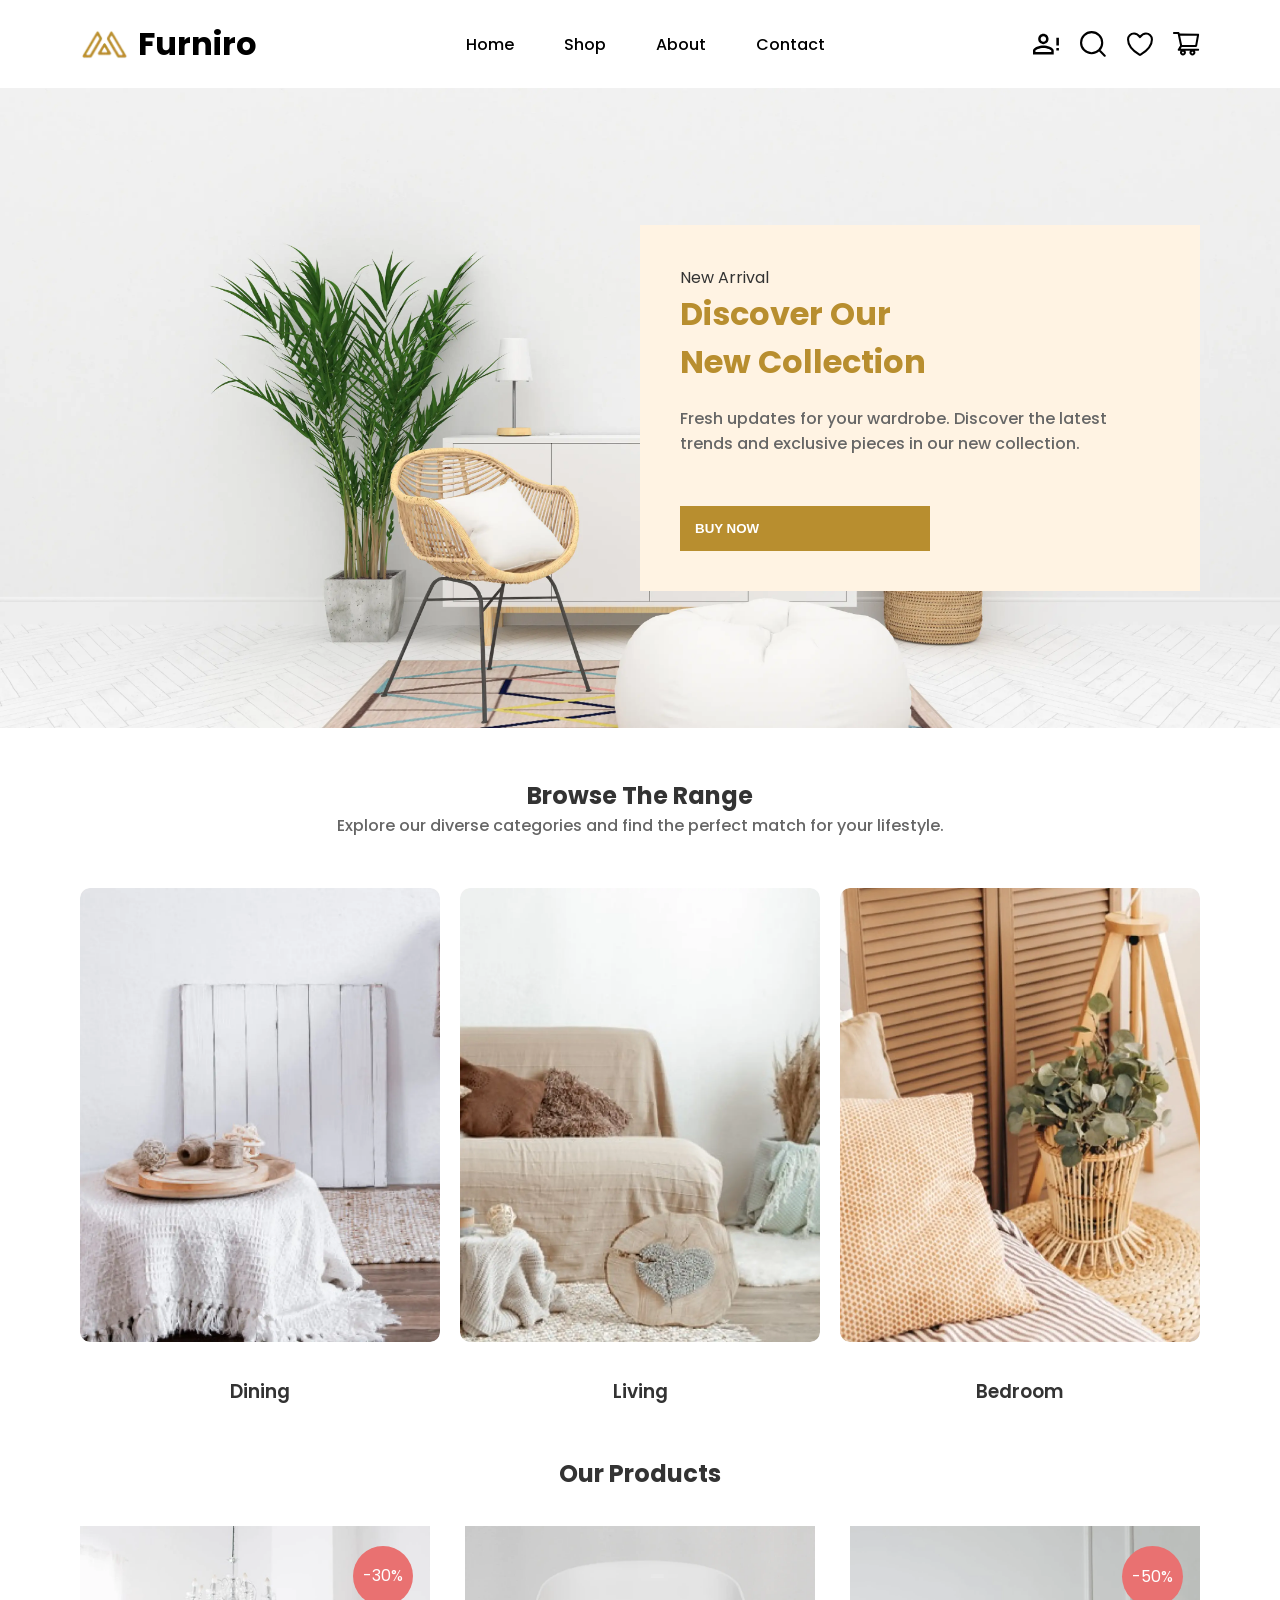
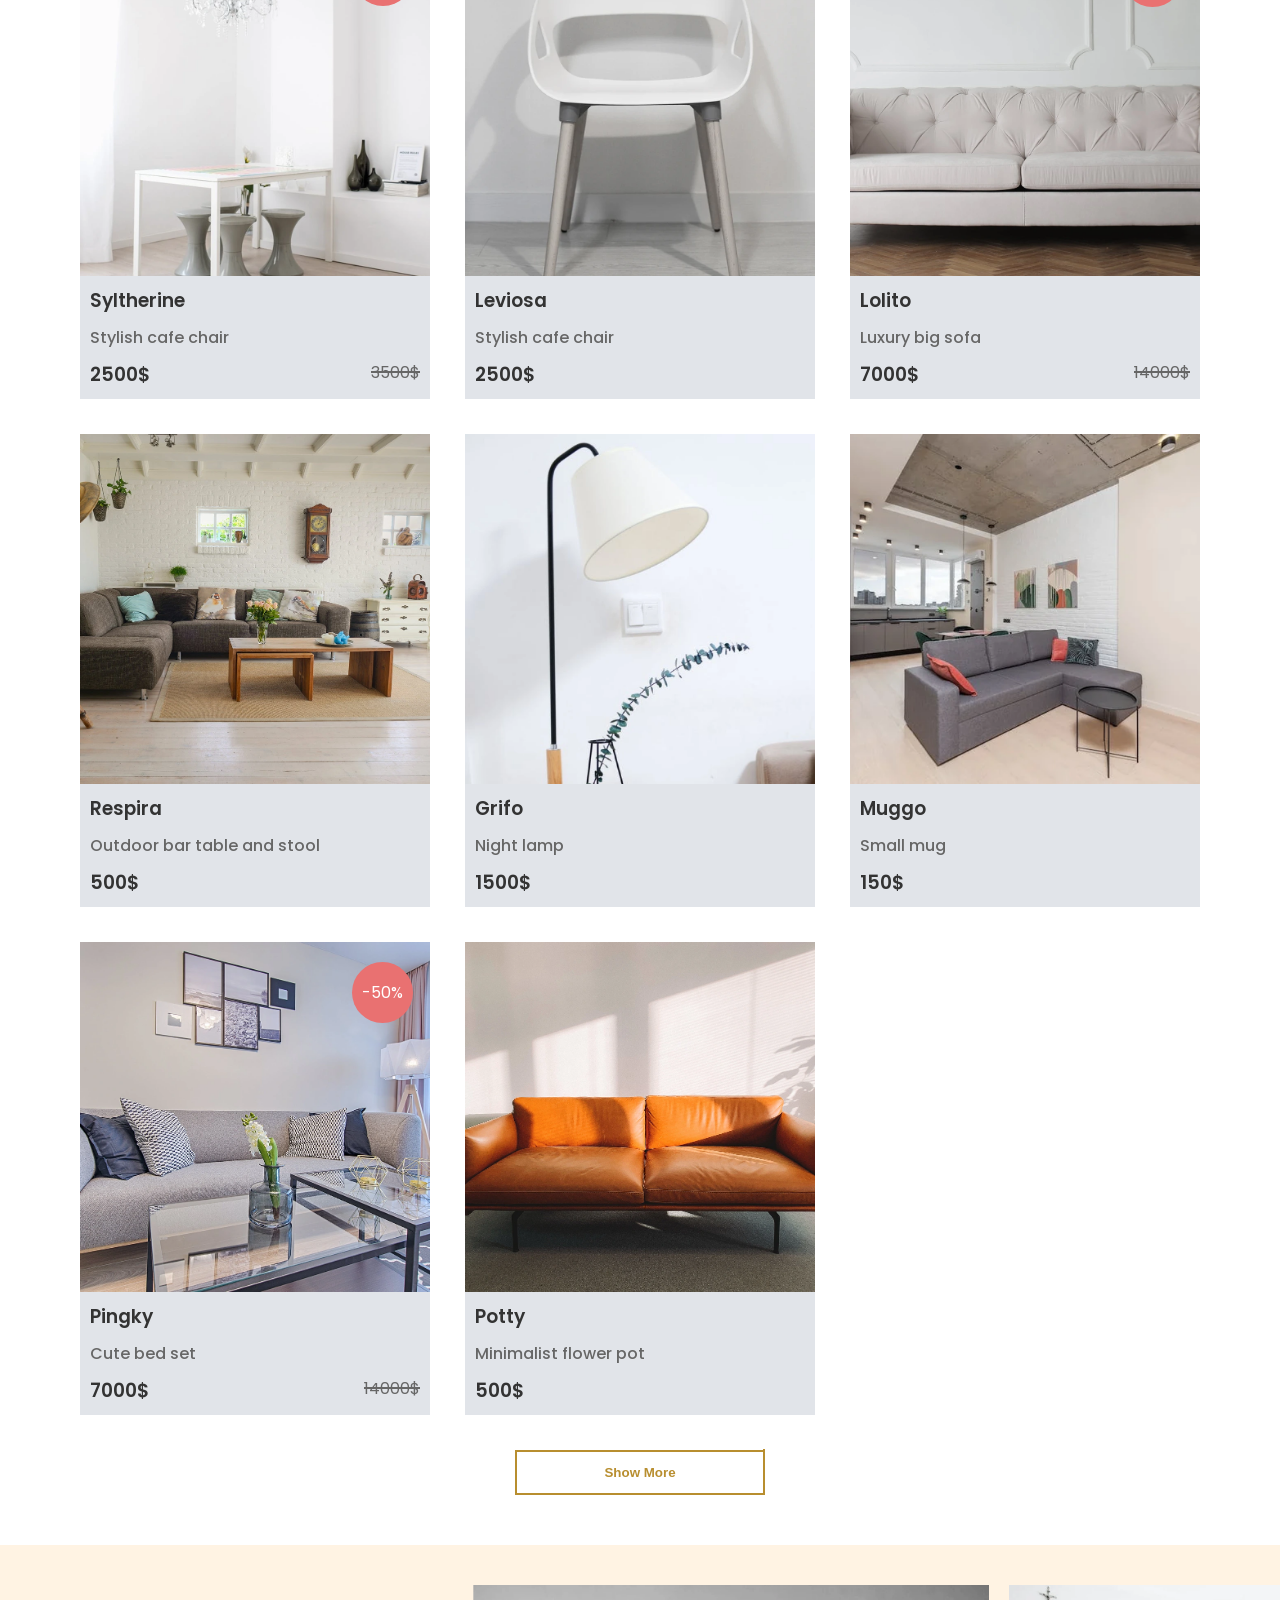
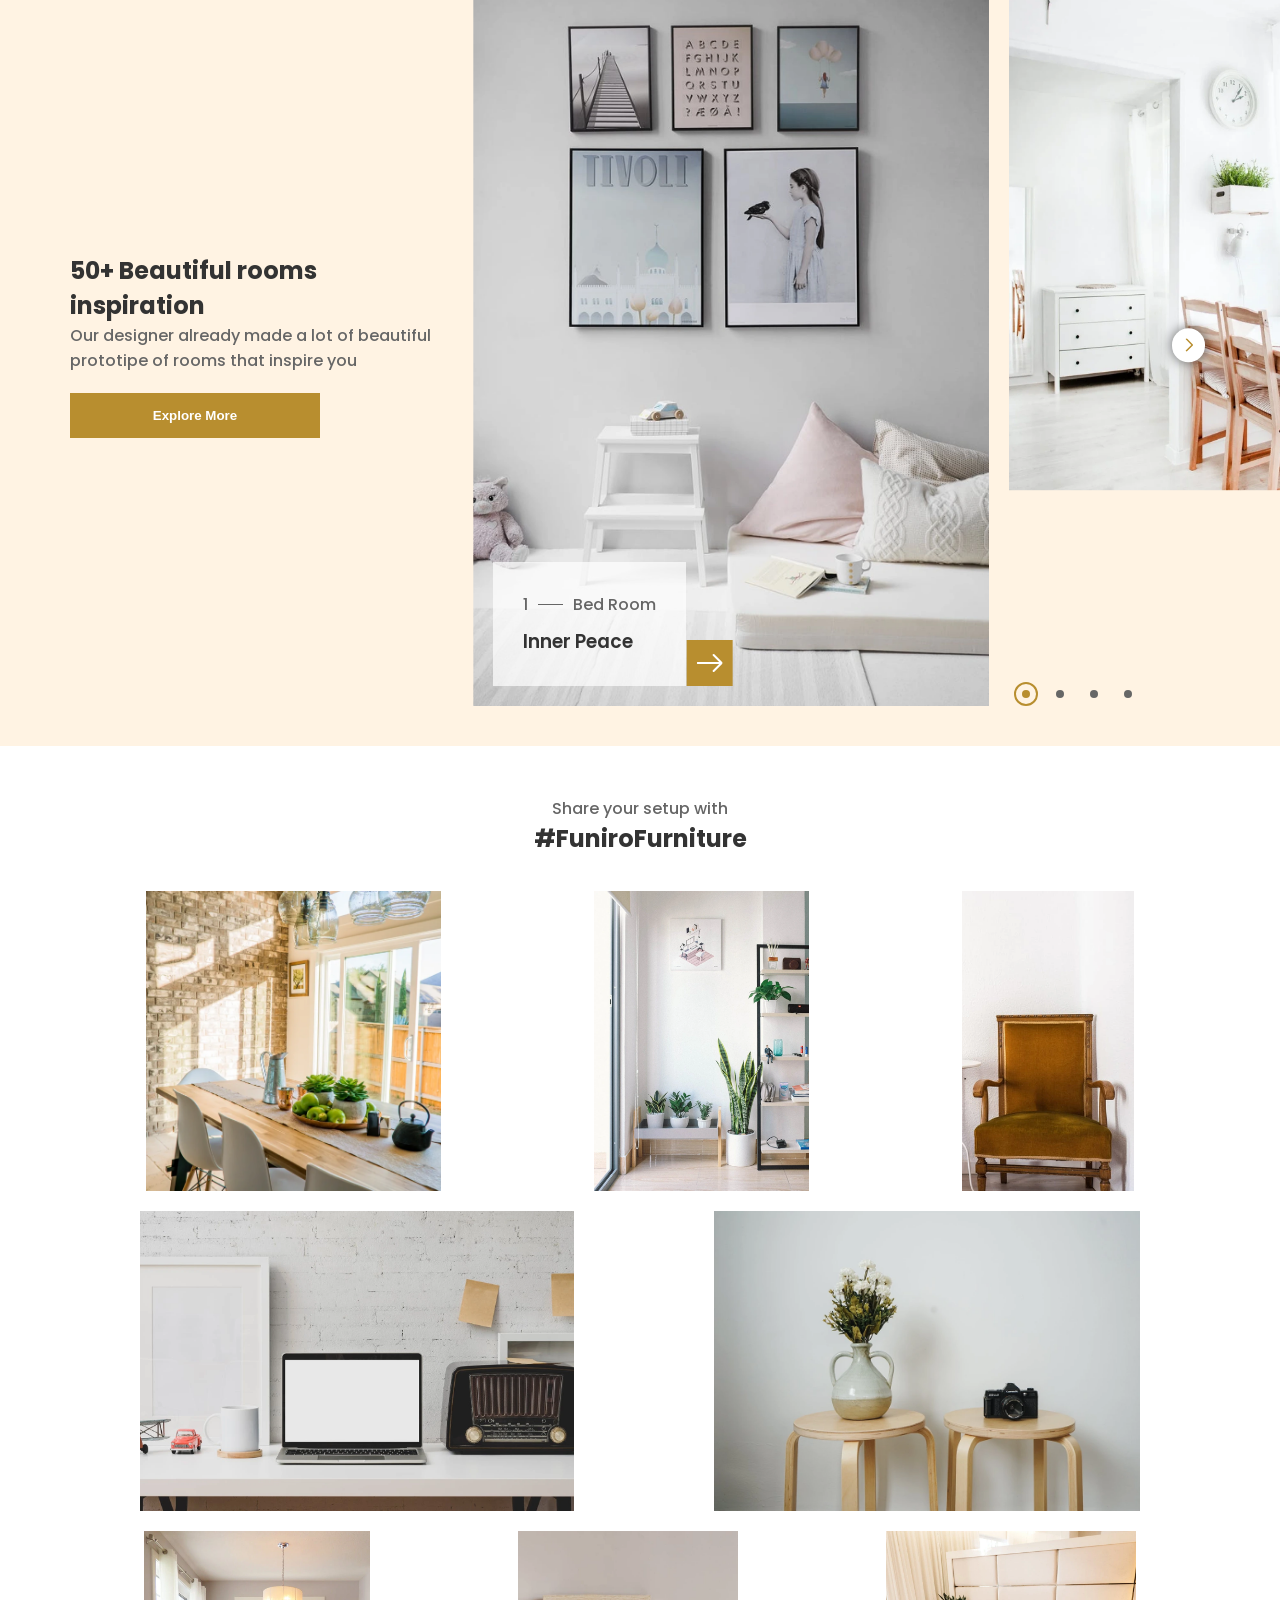
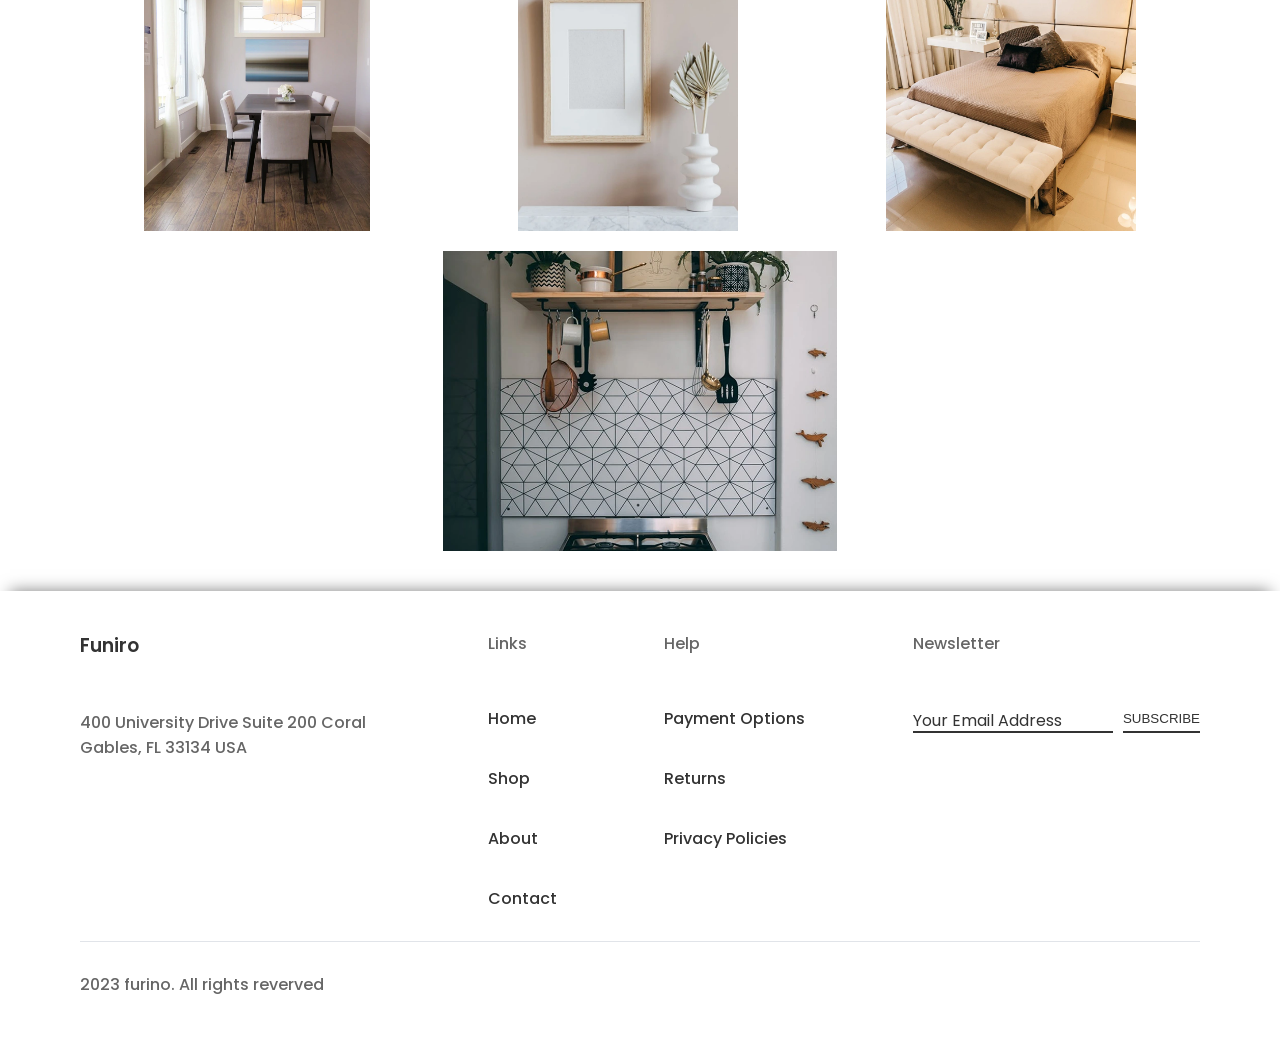
==== commit c67cd19b: "data" ====
--- a/index.html
+++ b/index.html
@@ -3,8 +3,13 @@
 <head>
     <meta charset="UTF-8">
     <meta name="viewport" content="width=device-width, initial-scale=1.0">
+    <meta property="og:type" content="website" />
+    <meta property="og:title" content="Furniro">
+    <meta property="og:description" content="Crafting comfort for your home. Discover our curated collection of modern, stylish, and high-quality furniture designed for everyday living.">
+    <meta property="og:url" content="https://yolodreamfox.github.io/furniture-shop-page/">
     <link rel="stylesheet" href="css/main.css">
     <script type="module" src="js/main.js"></script>
+    <meta http-equiv="Content-Security-Policy" content="default-src 'self'; script-src 'self' 'sha256-vvt4KWwuNr51XfE5m+hzeNEGhiOfZzG97ccfqGsPwvE='; style-src 'self' 'unsafe-hashes' 'sha256-lageY5Sfz8bBOI7mPefv7GDHoIgY/y6hCIyC4Nb0Vug='; base-uri 'self'; object-src 'none';">
     <link rel="icon" href="./favicon.ico">
     <title>Furniro</title>
 </head>
@@ -13,7 +18,7 @@
         <div class="logo">
             <a href="">
                 <div class="icon">
-                    <img src="data/picture/logo.webp" alt=""></img>
+                    <img src="data/picture/logo.webp" alt="a short description of the image"></img>
                 </div>
                 <div class="name">
                     <p>Furniro</p>
@@ -46,7 +51,7 @@
     <main>
         <div class="ad_creative">
             <div class="image">
-                <img src="data/picture/header.webp" alt=""></img> 
+                <img src="data/picture/header.webp" alt="a short description of the image"></img> 
             </div>
             <div class="card">
                 <div>
@@ -54,7 +59,7 @@
                         <span>New Arrival</span>
                         <h1>Discover Our <br> New Collection</h1>
                     </div>
-                    <p>Lorem ipsum dolor sit amet, consectetur adipiscing elit. Ut elit tellus, luctus nec ullamcorper mattis.</p>
+                    <p>Fresh updates for your wardrobe. Discover the latest trends and exclusive pieces in our new collection.</p>
                 </div>
                 <button class="primary demo">
                     <p>BUY Now</p>
@@ -64,7 +69,7 @@
         <div class="browse_the_range">
             <div>
                 <h2>Browse The Range</h2>
-                <p>Lorem ipsum dolor sit amet, consectetur adipiscing elit.</p>
+                <p>Explore our diverse categories and find the perfect match for your lifestyle.</p>
             </div>
             <div>
                 <div class="type" id="assortmentTypes">
@@ -120,15 +125,15 @@
             <div class="all_image">
                 <!-- TODO -->
                 
-                <div class="image"><img src="data/picture/FuniroFurniture/picture_1.webp" alt=""></div>
-                <div class="image"><img src="data/picture/FuniroFurniture/picture_2.webp" alt=""></div>
-                <div class="image"><img src="data/picture/FuniroFurniture/picture_3.webp" alt=""></div>
-                <div class="image"><img src="data/picture/FuniroFurniture/picture_4.webp" alt=""></div>
-                <div class="image"><img src="data/picture/FuniroFurniture/picture_5.webp" alt=""></div>
-                <div class="image"><img src="data/picture/FuniroFurniture/picture_6.webp" alt=""></div>
-                <div class="image"><img src="data/picture/FuniroFurniture/picture_7.webp" alt=""></div>
-                <div class="image"><img src="data/picture/FuniroFurniture/picture_8.webp" alt=""></div>
-                <div class="image"><img src="data/picture/FuniroFurniture/picture_9.webp" alt=""></div>
+                <div class="image"><img src="data/picture/FuniroFurniture/picture_1.webp" alt="a short description of the image"></div>
+                <div class="image"><img src="data/picture/FuniroFurniture/picture_2.webp" alt="a short description of the image"></div>
+                <div class="image"><img src="data/picture/FuniroFurniture/picture_3.webp" alt="a short description of the image"></div>
+                <div class="image"><img src="data/picture/FuniroFurniture/picture_4.webp" alt="a short description of the image"></div>
+                <div class="image"><img src="data/picture/FuniroFurniture/picture_5.webp" alt="a short description of the image"></div>
+                <div class="image"><img src="data/picture/FuniroFurniture/picture_6.webp" alt="a short description of the image"></div>
+                <div class="image"><img src="data/picture/FuniroFurniture/picture_7.webp" alt="a short description of the image"></div>
+                <div class="image"><img src="data/picture/FuniroFurniture/picture_8.webp" alt="a short description of the image"></div>
+                <div class="image"><img src="data/picture/FuniroFurniture/picture_9.webp" alt="a short description of the image"></div>
             </div>
         </div>
     </main>
@@ -159,7 +164,7 @@
             </div>
             <div class="newsletter">
                 <p>Newsletter</p>
-                <form  action="/submit-data" method="POST">
+                <form>
                     <input type="email" name="" id="" required placeholder=" "> 
                     <label for="email">Your Email Address</label>
                     <button type="submit" class="demo">
--- a/css/main.css
+++ b/css/main.css
@@ -1,7 +1,7 @@
 body, html {
   --bg-color: #ffffff;
   --block-primary-color: #FFF3E3;
-  --primaty-color: #B88E2F;
+  --primary-color: #B88E2F;
   --text-color: #333333;
   --text-color-secondary: #666666;
   --text-color-for-button: #FFFFFF;
@@ -91,10 +91,7 @@
     color: inherit;
     margin: 0;
   }
-  h1 {
-    font-weight: 700;
-  }
-  h2 {
+  h1, h2 {
     font-weight: 700;
   }
   h3 {
@@ -102,6 +99,7 @@
   }
   p {
     font-weight: 500;
+    color: var(--text-color-secondary);
   }
   a {
     text-decoration: none;
@@ -110,22 +108,16 @@
     transition: color 0.2s ease-in-out;
   }
   a:hover {
-    color: var(--primaty-color);
+    color: var(--primary-color);
   }
   h1 {
-    color: var(--primaty-color);
-  }
-  p {
-    color: var(--text-color-secondary);
+    color: var(--primary-color);
   }
   button.primary {
     cursor: pointer;
-    position: relative;
     padding: 15px;
     border-radius: 0;
     border: 0;
-    background: var(--primaty-color);
-    color: var(--text-color-for-button);
     text-transform: capitalize;
     width: 100%;
     max-width: 250px;
@@ -134,10 +126,15 @@
     color: inherit;
     font-weight: 700;
   }
+  button.primary {
+    position: relative;
+    background: var(--primary-color);
+    color: var(--text-color-for-button);
+  }
   button.primary:before {
     content: "";
     position: absolute;
-    border: var(--primaty-color) solid 4px;
+    border: var(--primary-color) solid 4px;
     top: 0;
     right: 0;
     bottom: 0;
@@ -154,13 +151,10 @@
     left: -8px;
   }
   button.secondary {
-    position: relative;
     cursor: pointer;
     padding: 15px;
     border-radius: 0;
-    border: none;
-    background: 0;
-    color: var(--primaty-color);
+    border: 0;
     text-transform: capitalize;
     width: 100%;
     max-width: 250px;
@@ -168,6 +162,11 @@
   button.secondary p {
     color: inherit;
     font-weight: 700;
+  }
+  button.secondary {
+    position: relative;
+    background: none;
+    color: var(--primary-color);
   }
   button.secondary:before, button.secondary:after {
     content: "";
@@ -180,14 +179,14 @@
   button.secondary:before {
     top: 0;
     left: 0;
-    border-left: 2px solid var(--primaty-color);
-    border-top: 2px solid var(--primaty-color);
+    border-left: 2px solid var(--primary-color);
+    border-top: 2px solid var(--primary-color);
   }
   button.secondary:after {
     bottom: 0;
     right: 0;
-    border-right: 2px solid var(--primaty-color);
-    border-bottom: 2px solid var(--primaty-color);
+    border-right: 2px solid var(--primary-color);
+    border-bottom: 2px solid var(--primary-color);
   }
   button.secondary:hover:before, button.secondary:hover:after {
     width: 10%;
@@ -197,7 +196,7 @@
     --icon-size: 1em;
   }
   div.scroll_buttons > button {
-    color: var(--primaty-color);
+    color: var(--primary-color);
     position: absolute;
     z-index: 1;
     padding: 10px;
@@ -228,7 +227,7 @@
     transition: color 0.2s ease;
   }
   button.icon:hover {
-    color: var(--primaty-color);
+    color: var(--primary-color);
   }
   button.left {
     -webkit-transform: scaleX(-1);
@@ -243,7 +242,11 @@
   }
   .toast {
     visibility: hidden;
-    min-width: 250px;
+    min-width: 280px;
+    max-width: calc(100% - 40px);
+    width: -webkit-max-content;
+    width: -moz-max-content;
+    width: max-content;
     background-color: #333;
     color: #fff;
     text-align: center;
@@ -258,8 +261,12 @@
     -webkit-box-shadow: 0 4px 12px rgba(0, 0, 0, 0.15);
             box-shadow: 0 4px 12px rgba(0, 0, 0, 0.15);
     opacity: 0;
-    -webkit-transition: opacity 0.4s ease, visibility 0.4s;
-    transition: opacity 0.4s ease, visibility 0.4s;
+    -webkit-transition: opacity 0.4s ease, visibility 0.4s, -webkit-transform 0.4s ease;
+    transition: opacity 0.4s ease, visibility 0.4s, -webkit-transform 0.4s ease;
+    transition: opacity 0.4s ease, visibility 0.4s, transform 0.4s ease;
+    transition: opacity 0.4s ease, visibility 0.4s, transform 0.4s ease, -webkit-transform 0.4s ease;
+    -webkit-box-sizing: border-box;
+            box-sizing: border-box;
   }
   .toast.show {
     visibility: visible;
@@ -281,12 +288,12 @@
     color: var(--text-color-accent);
   }
   body > header > .header_navigation > ul {
-    display: -webkit-box;
-    display: -ms-flexbox;
-    display: flex;
     list-style-type: none;
     margin: 0;
     padding: 0;
+    display: -webkit-box;
+    display: -ms-flexbox;
+    display: flex;
     gap: 50px;
   }
   body > header > .functional_buttons {
@@ -334,6 +341,14 @@
     aspect-ratio: 2/1;
   }
   main > .ad_creative .card {
+    display: -webkit-box;
+    display: -ms-flexbox;
+    display: flex;
+    -webkit-box-orient: vertical;
+    -webkit-box-direction: normal;
+        -ms-flex-direction: column;
+            flex-direction: column;
+    gap: 50px;
     background: var(--block-primary-color);
     position: absolute;
     top: 50%;
@@ -342,14 +357,6 @@
             transform: translateY(-50%);
     padding: 40px;
     max-width: 50%;
-    display: -webkit-box;
-    display: -ms-flexbox;
-    display: flex;
-    -webkit-box-orient: vertical;
-    -webkit-box-direction: normal;
-        -ms-flex-direction: column;
-            flex-direction: column;
-    gap: 50px;
   }
   main > .ad_creative .card > * {
     display: -webkit-box;
@@ -365,15 +372,15 @@
     text-transform: uppercase;
   }
   main > .browse_the_range {
+    display: -webkit-box;
+    display: -ms-flexbox;
+    display: flex;
+    -webkit-box-orient: vertical;
+    -webkit-box-direction: normal;
+        -ms-flex-direction: column;
+            flex-direction: column;
+    gap: 50px;
     text-align: center;
-    display: -webkit-box;
-    display: -ms-flexbox;
-    display: flex;
-    -webkit-box-orient: vertical;
-    -webkit-box-direction: normal;
-        -ms-flex-direction: column;
-            flex-direction: column;
-    gap: 50px;
   }
   main > .browse_the_range > *:last-child {
     position: relative;
@@ -399,8 +406,8 @@
     -webkit-box-direction: normal;
         -ms-flex-direction: column;
             flex-direction: column;
+    gap: 35px;
     scroll-snap-align: center;
-    gap: 35px;
     width: 100%;
     min-width: 300px;
     max-width: 400px;
@@ -448,20 +455,20 @@
     aspect-ratio: 1/1;
   }
   main > .products > * .all_products > .card > .standart > .info {
+    display: -webkit-box;
+    display: -ms-flexbox;
+    display: flex;
+    -webkit-box-orient: vertical;
+    -webkit-box-direction: normal;
+        -ms-flex-direction: column;
+            flex-direction: column;
+    gap: 10px;
     padding: 10px;
-    display: -webkit-box;
-    display: -ms-flexbox;
-    display: flex;
-    -webkit-box-orient: vertical;
-    -webkit-box-direction: normal;
-        -ms-flex-direction: column;
-            flex-direction: column;
-    gap: 10px;
   }
   main > .products > * .all_products > .card > .standart > .wildcard > .old_price {
     position: absolute;
-    bottom: 15px;
-    right: 15px;
+    bottom: 10px;
+    right: 10px;
     height: 2em;
     -ms-flex-line-pack: center;
         align-content: center;
@@ -505,7 +512,18 @@
     background: var(--new-color);
   }
   main > .products > * .all_products > .card > .hover {
+    display: -webkit-box;
+    display: -ms-flexbox;
+    display: flex;
+    -webkit-box-orient: vertical;
+    -webkit-box-direction: normal;
+        -ms-flex-direction: column;
+            flex-direction: column;
     gap: 20px;
+    opacity: 0;
+    visibility: hidden;
+    -webkit-transition: opacity 0.5s ease-in-out, visibility 0.5s;
+    transition: opacity 0.5s ease-in-out, visibility 0.5s;
     -webkit-box-align: center;
         -ms-flex-align: center;
             align-items: center;
@@ -514,20 +532,9 @@
             justify-content: center;
     width: 100%;
     height: 100%;
-    display: -webkit-box;
-    display: -ms-flexbox;
-    display: flex;
-    -webkit-box-orient: vertical;
-    -webkit-box-direction: normal;
-        -ms-flex-direction: column;
-            flex-direction: column;
     background: var(--shadow-color);
     position: absolute;
     top: 0;
-    opacity: 0;
-    visibility: hidden;
-    -webkit-transition: opacity 0.5s ease-in-out, visibility 0.5s;
-    transition: opacity 0.5s ease-in-out, visibility 0.5s;
   }
   main > .products > * .all_products > .card > .hover > button.secondary {
     color: var(--text-color-for-button);
@@ -548,9 +555,9 @@
     color: var(--text-color-for-button);
   }
   main > .products > * .all_products > .card > .hover > .secondary_buttons > button:hover {
-    color: var(--primaty-color);
-  }
-  main > .products > * .all_products > .card:hover > .hover {
+    color: var(--primary-color);
+  }
+  main > .products > * .all_products > .card:hover > .hover, main > .products > * .all_products > .card:focus-within > .hover {
     opacity: 1;
     visibility: visible;
   }
@@ -563,17 +570,17 @@
             justify-content: center;
   }
   main > .exemples {
+    width: 100vw;
+    position: relative;
+    left: 50%;
+    right: 50%;
+    margin-left: -50vw;
+    margin-right: -50vw;
     display: grid;
     grid-template-columns: 1fr 2fr;
     padding: 40px 6.25%;
     gap: 35px;
     background: var(--block-primary-color);
-    width: 100vw;
-    position: relative;
-    left: 50%;
-    right: 50%;
-    margin-left: -50vw;
-    margin-right: -50vw;
     overflow: hidden;
   }
   main > .exemples > .info {
@@ -584,28 +591,29 @@
     -webkit-box-direction: normal;
         -ms-flex-direction: column;
             flex-direction: column;
+    gap: 20px;
     margin: auto;
+  }
+  main > .exemples .carousel {
+    position: relative;
+  }
+  main > .exemples .carousel > .all_carousel {
+    position: relative;
+    clip-path: inset(-1000px -1000px -1000px 0px);
+  }
+  main > .exemples .carousel > .all_carousel > .all_cards {
+    display: -webkit-box;
+    display: -ms-flexbox;
+    display: flex;
     gap: 20px;
-  }
-  main > .exemples .carousel {
-    position: relative;
-  }
-  main > .exemples .carousel > .all_carousel {
-    position: relative;
-    clip-path: inset(-1000px -1000px -1000px 0px);
-  }
-  main > .exemples .carousel > .all_carousel > .all_cards {
     -webkit-transition: -webkit-transform 0.5s ease-in-out;
     transition: -webkit-transform 0.5s ease-in-out;
     transition: transform 0.5s ease-in-out;
     transition: transform 0.5s ease-in-out, -webkit-transform 0.5s ease-in-out;
-    display: -webkit-box;
-    display: -ms-flexbox;
-    display: flex;
-    gap: 20px;
   }
   main > .exemples .carousel > .all_carousel > .all_cards > .card_carousel {
     position: relative;
+    aspect-ratio: 1/1.4;
     min-width: 70%;
     -webkit-transform: scale(0.7, 0.7);
             transform: scale(0.7, 0.7);
@@ -620,25 +628,26 @@
   }
   main > .exemples .carousel > .all_carousel > .all_cards > .card_carousel > .image {
     max-width: 600px;
+    height: 100%;
   }
   main > .exemples .carousel > .all_carousel > .all_cards > .card_carousel > .info_block {
+    display: -webkit-box;
+    display: -ms-flexbox;
+    display: flex;
+    -webkit-box-orient: vertical;
+    -webkit-box-direction: normal;
+        -ms-flex-direction: column;
+            flex-direction: column;
+    gap: 10px;
     opacity: 0;
     visibility: hidden;
+    -webkit-transition: opacity 0.5s ease-in-out, visibility 0.5s;
+    transition: opacity 0.5s ease-in-out, visibility 0.5s;
     position: absolute;
     background: var(--block-info-card);
     padding: 30px;
-    display: -webkit-box;
-    display: -ms-flexbox;
-    display: flex;
-    -webkit-box-orient: vertical;
-    -webkit-box-direction: normal;
-        -ms-flex-direction: column;
-            flex-direction: column;
-    gap: 10px;
     bottom: 20px;
     left: 20px;
-    -webkit-transition: opacity 0.5s ease-in-out, visibility 0.5s;
-    transition: opacity 0.5s ease-in-out, visibility 0.5s;
   }
   main > .exemples .carousel > .all_carousel > .all_cards > .card_carousel > .info_block > *:first-child {
     display: -webkit-box;
@@ -664,7 +673,7 @@
     -webkit-transform: translate(100%, 0);
             transform: translate(100%, 0);
     padding: 10px;
-    background: var(--primaty-color);
+    background: var(--primary-color);
     color: var(--text-color-for-button);
   }
   main > .exemples .carousel > .all_carousel > .all_cards > .card_carousel > .info_block > button > app-icon {
@@ -730,24 +739,24 @@
     transition: background-color 0.5s ease-in-out;
   }
   main > .exemples .carousel > .all_carousel > .carousel_indicators > .dot > .dot_render:hover::before {
-    background-color: var(--primaty-color);
+    background-color: var(--primary-color);
   }
   main > .exemples .carousel > .all_carousel > .carousel_indicators > .dot.active > .dot_render {
-    border: 2px solid var(--primaty-color);
+    border: 2px solid var(--primary-color);
   }
   main > .exemples .carousel > .all_carousel > .carousel_indicators > .dot.active > .dot_render::before {
-    background-color: var(--primaty-color);
+    background-color: var(--primary-color);
   }
   main > .share_your_setup {
+    display: -webkit-box;
+    display: -ms-flexbox;
+    display: flex;
+    -webkit-box-orient: vertical;
+    -webkit-box-direction: normal;
+        -ms-flex-direction: column;
+            flex-direction: column;
+    gap: 35px;
     text-align: center;
-    display: -webkit-box;
-    display: -ms-flexbox;
-    display: flex;
-    -webkit-box-orient: vertical;
-    -webkit-box-direction: normal;
-        -ms-flex-direction: column;
-            flex-direction: column;
-    gap: 35px;
   }
   main > .share_your_setup > .all_image {
     display: -webkit-box;
@@ -795,33 +804,33 @@
             justify-content: space-between;
   }
   footer > *:first-child > .info {
+    display: -webkit-box;
+    display: -ms-flexbox;
+    display: flex;
+    -webkit-box-orient: vertical;
+    -webkit-box-direction: normal;
+        -ms-flex-direction: column;
+            flex-direction: column;
+    gap: 50px;
     max-width: 300px;
+  }
+  footer > *:first-child > .links {
+    display: -webkit-box;
+    display: -ms-flexbox;
+    display: flex;
+    -webkit-box-orient: vertical;
+    -webkit-box-direction: normal;
+        -ms-flex-direction: column;
+            flex-direction: column;
     gap: 50px;
-    display: -webkit-box;
-    display: -ms-flexbox;
-    display: flex;
-    -webkit-box-orient: vertical;
-    -webkit-box-direction: normal;
-        -ms-flex-direction: column;
-            flex-direction: column;
-  }
-  footer > *:first-child > .links {
-    gap: 50px;
-    display: -webkit-box;
-    display: -ms-flexbox;
-    display: flex;
-    -webkit-box-orient: vertical;
-    -webkit-box-direction: normal;
-        -ms-flex-direction: column;
-            flex-direction: column;
   }
   footer > *:first-child > .links > nav > ul {
-    display: -webkit-box;
-    display: -ms-flexbox;
-    display: flex;
     list-style-type: none;
     margin: 0;
     padding: 0;
+    display: -webkit-box;
+    display: -ms-flexbox;
+    display: flex;
     -webkit-box-orient: vertical;
     -webkit-box-direction: normal;
         -ms-flex-direction: column;
@@ -829,22 +838,22 @@
     gap: 35px;
   }
   footer > *:first-child > .help {
+    display: -webkit-box;
+    display: -ms-flexbox;
+    display: flex;
+    -webkit-box-orient: vertical;
+    -webkit-box-direction: normal;
+        -ms-flex-direction: column;
+            flex-direction: column;
     gap: 50px;
-    display: -webkit-box;
-    display: -ms-flexbox;
-    display: flex;
-    -webkit-box-orient: vertical;
-    -webkit-box-direction: normal;
-        -ms-flex-direction: column;
-            flex-direction: column;
   }
   footer > *:first-child > .help > ul {
-    display: -webkit-box;
-    display: -ms-flexbox;
-    display: flex;
     list-style-type: none;
     margin: 0;
     padding: 0;
+    display: -webkit-box;
+    display: -ms-flexbox;
+    display: flex;
     -webkit-box-orient: vertical;
     -webkit-box-direction: normal;
         -ms-flex-direction: column;
@@ -888,7 +897,7 @@
   }
   footer > *:first-child > .newsletter > form > input:focus {
     outline: none;
-    border-color: var(--primaty-color);
+    border-color: var(--primary-color);
   }
   footer > *:first-child > .newsletter > form > input:not(:-moz-placeholder) ~ label {
     bottom: 100%;
@@ -901,9 +910,9 @@
   }
   footer > *:first-child > .newsletter > form > button {
     padding: 0;
-    border: none;
     cursor: pointer;
     background: transparent;
+    border: none;
     border-bottom: 2px solid;
     border-color: var(--text-color);
     -webkit-transition: border-color 0.2s ease-in-out;
@@ -916,14 +925,129 @@
     transition: color 0.2s ease-in-out;
   }
   footer > *:first-child > .newsletter > form > button:hover {
-    border-color: var(--primaty-color);
+    border-color: var(--primary-color);
   }
   footer > *:first-child > .newsletter > form > button:hover > p {
-    color: var(--primaty-color);
+    color: var(--primary-color);
   }
   footer > *:last-child {
     border-top: 1px solid var(--block-secondary-color);
     padding: 30px 0 0 0;
   }
 }
-@layer mobile {}+@layer mobile {
+  @media (max-width: 960px) {
+    body > header > .logo > a > .icon {
+      width: 2em;
+    }
+    body > header > .logo > a > .name {
+      display: none;
+    }
+    body > header > .header_navigation > ul {
+      gap: 20px;
+    }
+    body > header > .functional_buttons {
+      display: none;
+    }
+    main > .ad_creative {
+      display: -webkit-box;
+      display: -ms-flexbox;
+      display: flex;
+      -webkit-box-orient: vertical;
+      -webkit-box-direction: normal;
+          -ms-flex-direction: column;
+              flex-direction: column;
+      gap: 10px;
+    }
+    main > .ad_creative > .card {
+      gap: 20px;
+      position: relative;
+      top: unset;
+      right: unset;
+      -webkit-transform: unset;
+              transform: unset;
+      padding: 20px;
+      -webkit-box-align: center;
+          -ms-flex-align: center;
+              align-items: center;
+      text-align: center;
+      max-width: unset;
+    }
+    main > .exemples {
+      grid-template-columns: unset;
+      grid-template-rows: auto;
+    }
+    main > .exemples > .info {
+      -webkit-box-align: center;
+          -ms-flex-align: center;
+              align-items: center;
+      text-align: center;
+    }
+    main > .exemples .carousel > .all_carousel {
+      display: -webkit-box;
+      display: -ms-flexbox;
+      display: flex;
+      -webkit-box-orient: vertical;
+      -webkit-box-direction: normal;
+          -ms-flex-direction: column;
+              flex-direction: column;
+      gap: 10px;
+    }
+    main > .exemples .carousel > .all_carousel > .all_cards > .card_carousel {
+      min-width: 90%;
+    }
+    main > .exemples .carousel > .all_carousel > .carousel_indicators {
+      position: relative;
+      bottom: unset;
+      left: unset;
+      -webkit-box-pack: center;
+          -ms-flex-pack: center;
+              justify-content: center;
+    }
+    main > .share_your_setup > .all_image > .image {
+      height: 140px;
+      max-height: 140px;
+    }
+    footer {
+      text-align: center;
+    }
+    footer > *:first-child {
+      display: grid;
+      grid-template-rows: auto;
+      grid-template-columns: 1fr;
+    }
+    footer > *:first-child > .info, footer > *:first-child > .links, footer > *:first-child > .help, footer > *:first-child > .newsletter {
+      display: -webkit-box;
+      display: -ms-flexbox;
+      display: flex;
+      -webkit-box-orient: vertical;
+      -webkit-box-direction: normal;
+          -ms-flex-direction: column;
+              flex-direction: column;
+      gap: 20px;
+    }
+    footer > *:first-child > *:nth-child(2),
+    footer > *:first-child > *:nth-child(3) {
+      width: -webkit-max-content;
+      width: -moz-max-content;
+      width: max-content;
+      grid-row: 2;
+      grid-column: 1;
+    }
+    footer > *:first-child > *:nth-child(2) {
+      justify-self: start;
+    }
+    footer > *:first-child > *:nth-child(3) {
+      justify-self: end;
+    }
+    footer > *:first-child > .info {
+      max-width: unset;
+    }
+    footer > *:first-child > .links > .footer_navigation > ul {
+      gap: 15px;
+    }
+    footer > *:first-child > .newsletter > form > input {
+      max-width: unset;
+    }
+  }
+}
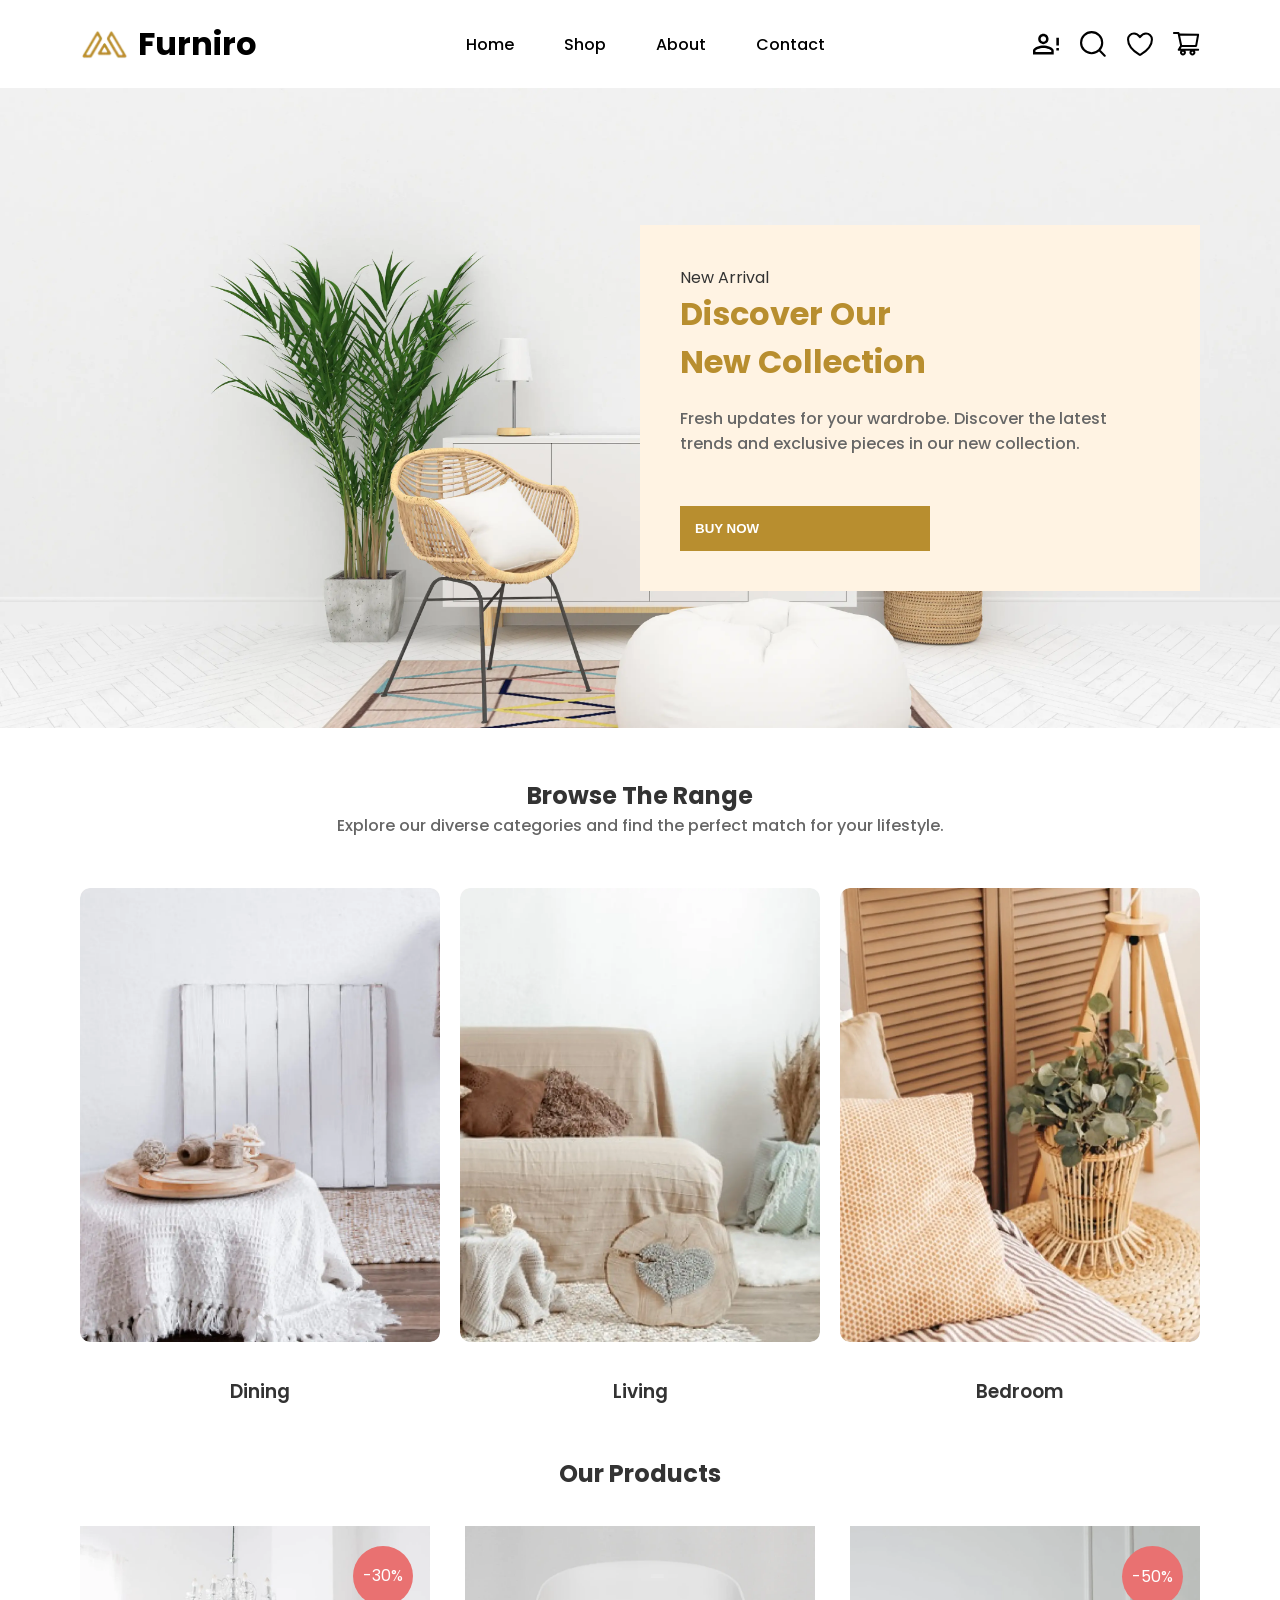
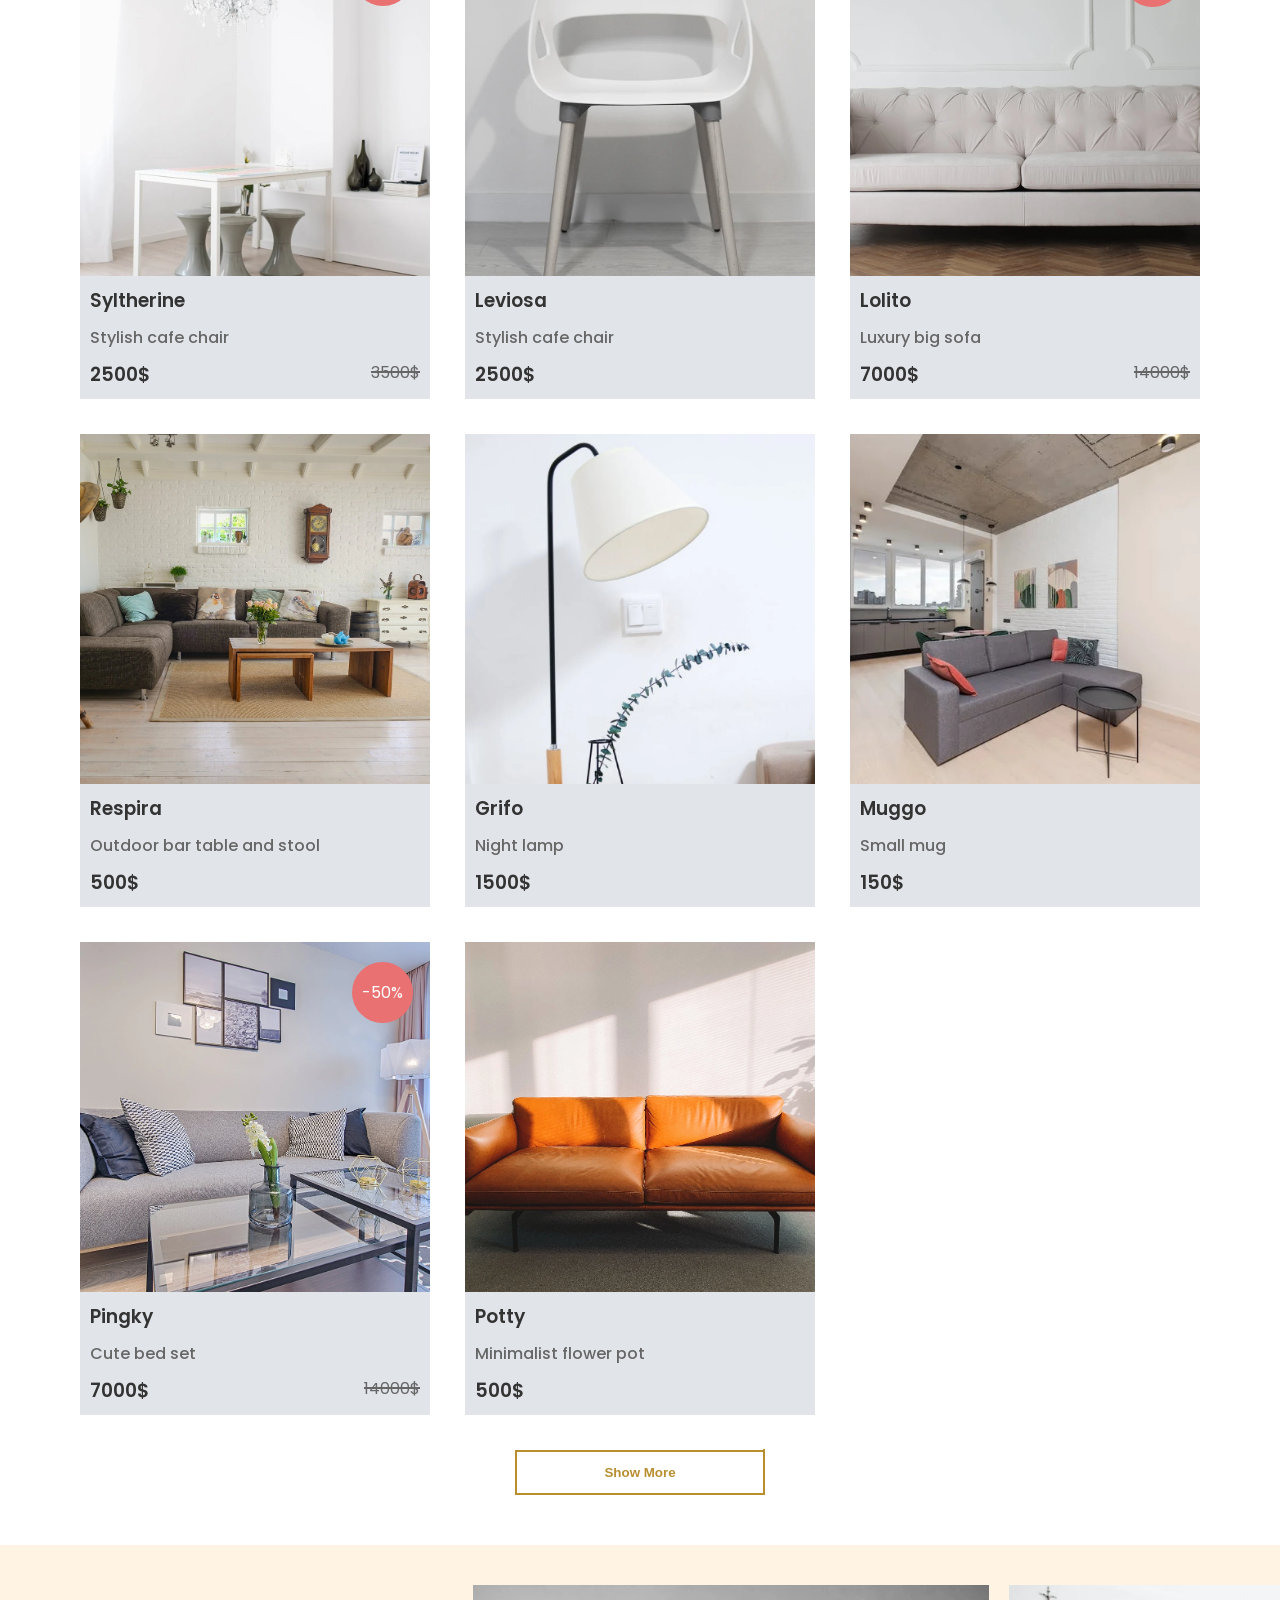
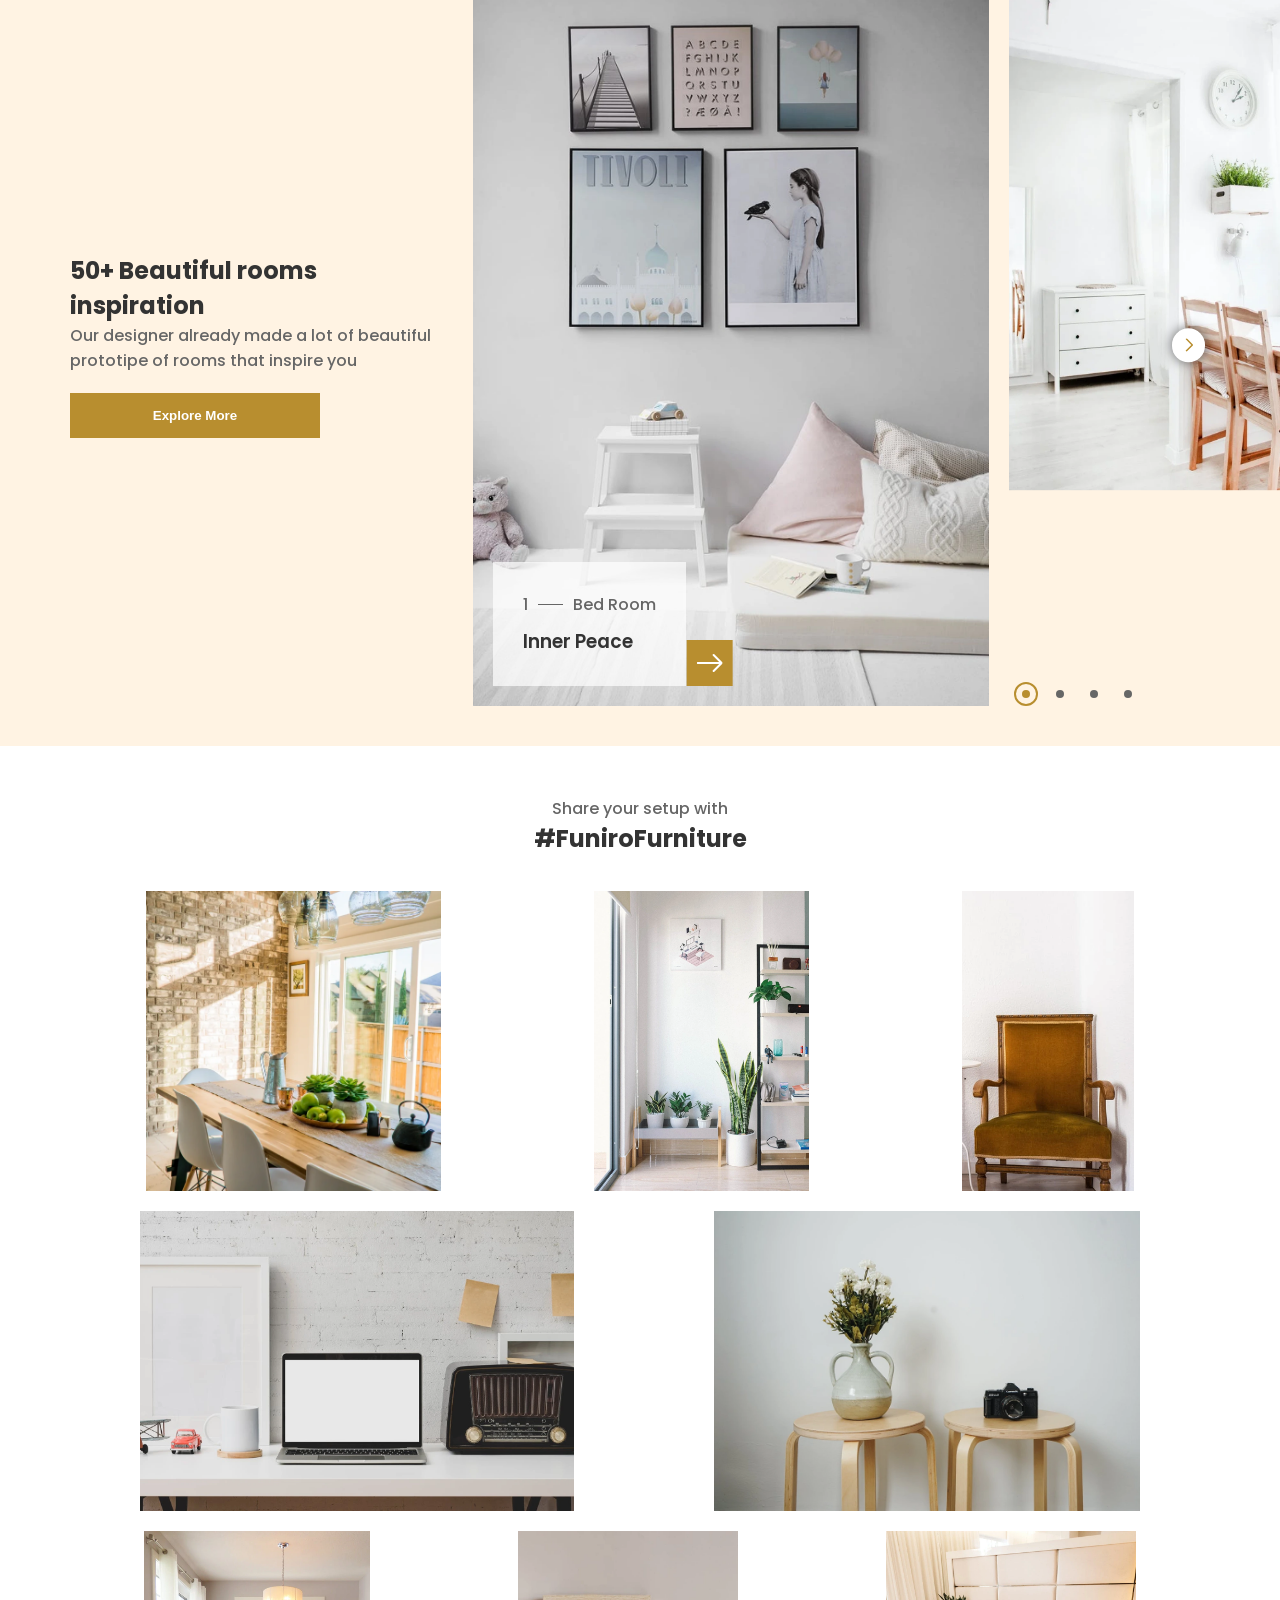
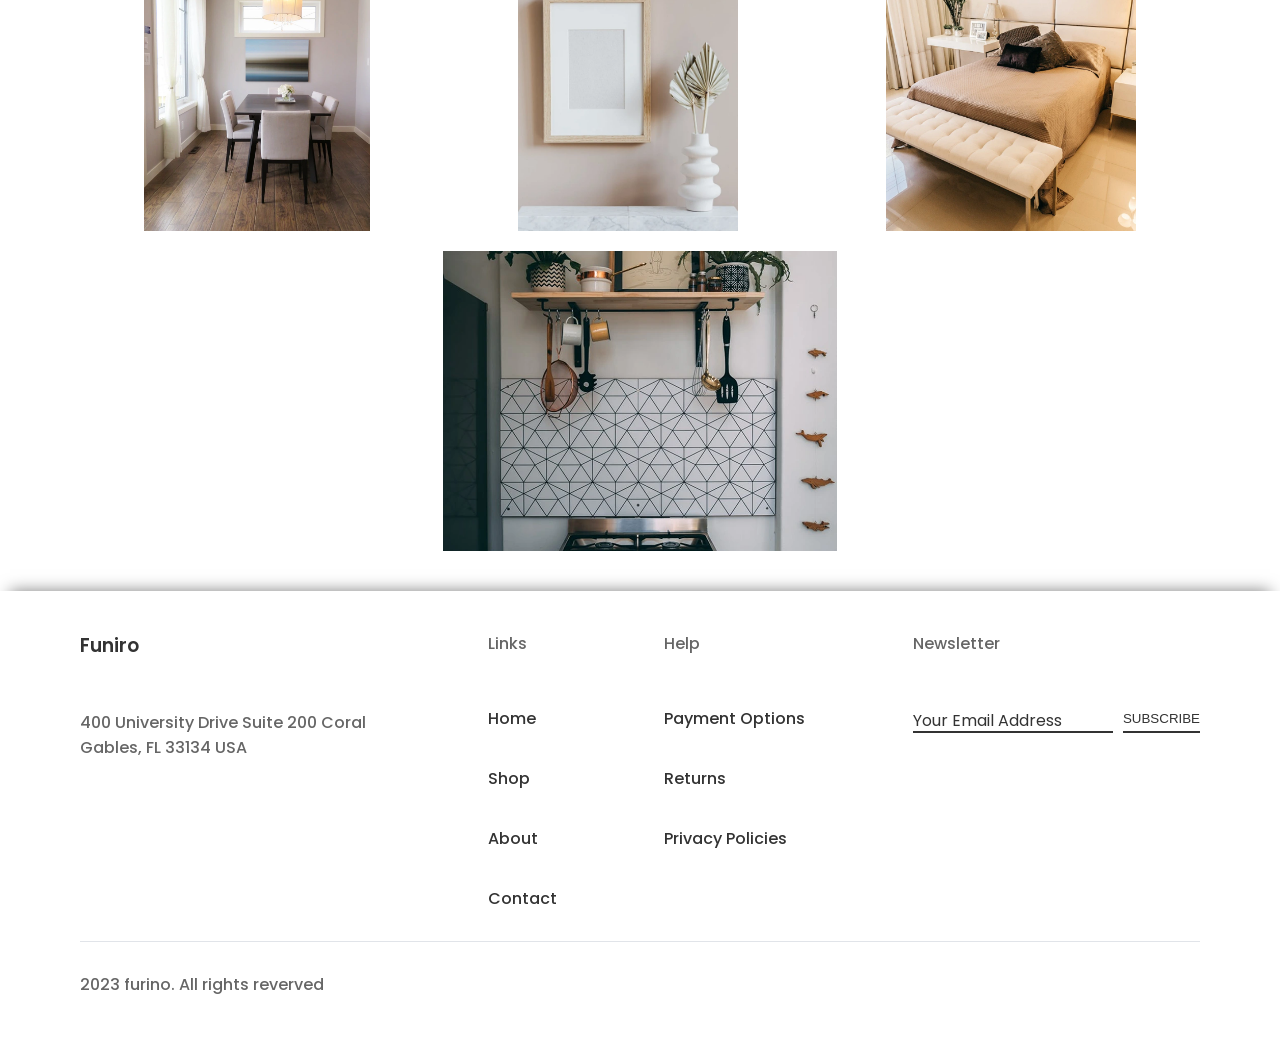
==== commit b56ec6f5: "readme" ====
--- a/index.html
+++ b/index.html
@@ -7,7 +7,7 @@
     <meta property="og:title" content="Furniro">
     <meta property="og:description" content="Crafting comfort for your home. Discover our curated collection of modern, stylish, and high-quality furniture designed for everyday living.">
     <meta property="og:url" content="https://yolodreamfox.github.io/furniture-shop-page/">
-    <link rel="stylesheet" href="css/main.css">
+    <link rel="stylesheet" href="css/main.min.css">
     <script type="module" src="js/main.js"></script>
     <meta http-equiv="Content-Security-Policy" content="default-src 'self'; script-src 'self' 'sha256-vvt4KWwuNr51XfE5m+hzeNEGhiOfZzG97ccfqGsPwvE='; style-src 'self' 'unsafe-hashes' 'sha256-lageY5Sfz8bBOI7mPefv7GDHoIgY/y6hCIyC4Nb0Vug='; base-uri 'self'; object-src 'none';">
     <link rel="icon" href="./favicon.ico">
@@ -27,10 +27,10 @@
         </div>
         <nav class="header_navigation">
             <ul>
-                <li><a href="/">Home</a></li>
-                <li><a href="/">Shop</a></li>
-                <li><a href="/">About</a></li>
-                <li><a href="/">Contact</a></li>
+                <li><a href="/furniture-shop-page/">Home</a></li>
+                <li><a href="/furniture-shop-page/">Shop</a></li>
+                <li><a href="/furniture-shop-page/">About</a></li>
+                <li><a href="/furniture-shop-page/">Contact</a></li>
             </ul>
         </nav>
         <div class="functional_buttons">
@@ -51,7 +51,7 @@
     <main>
         <div class="ad_creative">
             <div class="image">
-                <img src="data/picture/header.webp" alt="a short description of the image"></img> 
+                <img src="data/picture/header.webp" fetchpriority=high alt="a short description of the image"></img> 
             </div>
             <div class="card">
                 <div>
@@ -122,9 +122,7 @@
                 <p>Share your setup with</p>
                 <h2>#FuniroFurniture</h2>
             </div>
-            <div class="all_image">
-                <!-- TODO -->
-                
+            <div class="all_image">                
                 <div class="image"><img src="data/picture/FuniroFurniture/picture_1.webp" alt="a short description of the image"></div>
                 <div class="image"><img src="data/picture/FuniroFurniture/picture_2.webp" alt="a short description of the image"></div>
                 <div class="image"><img src="data/picture/FuniroFurniture/picture_3.webp" alt="a short description of the image"></div>
@@ -147,19 +145,19 @@
                 <p>Links</p>
                 <nav class="footer_navigation">
                     <ul>
-                        <li><a href="/">Home</a></li>
-                        <li><a href="/">Shop</a></li>
-                        <li><a href="/">About</a></li>
-                        <li><a href="/">Contact</a></li>
+                        <li><a href="/furniture-shop-page/">Home</a></li>
+                        <li><a href="/furniture-shop-page/">Shop</a></li>
+                        <li><a href="/furniture-shop-page/">About</a></li>
+                        <li><a href="/furniture-shop-page/">Contact</a></li>
                     </ul>
                 </nav>
             </div>
             <div class="help">
                 <p>Help</p>
                 <ul>
-                    <li><a href="/">Payment Options</a></li>
-                    <li><a href="/">Returns</a></li>
-                    <li><a href="/">Privacy Policies</a></li>
+                    <li><a href="/furniture-shop-page/">Payment Options</a></li>
+                    <li><a href="/furniture-shop-page/">Returns</a></li>
+                    <li><a href="/furniture-shop-page/">Privacy Policies</a></li>
                 </ul>
             </div>
             <div class="newsletter">
--- a/css/main.min.css
+++ b/css/main.min.css
@@ -0,0 +1 @@
+body,html{--bg-color: #ffffff;--block-primary-color: #FFF3E3;--primary-color: #B88E2F;--text-color: #333333;--text-color-secondary: #666666;--text-color-for-button: #FFFFFF;--text-color-accent: #000000;--block-info-card: rgba(255, 255, 255, 0.7);--shadow-color: rgba(0, 0, 0, 0.5);--block-secondary-color: #e1e4e9;--discount-color: #E97171;--new-color: #2EC1AC;color-scheme:light;font-family:"Poppins","Montserrat","Century Gothic",sans-serif;font-weight:400;background:var(--bg-color);color:var(--text-color);font-size:1em;padding:0;margin:0}@font-face{font-family:"Poppins";src:url("../libs/font/Poppins-Bold.woff2") format("woff2");font-weight:700;font-style:normal;font-display:swap}@font-face{font-family:"Poppins";src:url("../libs/font/Poppins-Medium.woff2") format("woff2");font-weight:500;font-style:normal;font-display:swap}@font-face{font-family:"Poppins";src:url("../libs/font/Poppins-Regular.woff2") format("woff2");font-weight:400;font-style:normal;font-display:swap}@font-face{font-family:"Poppins";src:url("../libs/font/Poppins-SemiBold.woff2") format("woff2");font-weight:600;font-style:normal;font-display:swap}@layer import, main, mobile;@layer import{body,html{--icon-size: 2em}}@layer main{body{height:100%;display:grid;grid-template-rows:auto 1fr auto;min-height:100vh}body header,body main{min-width:0;min-height:0;display:-webkit-box;display:-ms-flexbox;display:flex;padding:0 6.25%;-webkit-box-orient:vertical;-webkit-box-direction:normal;-ms-flex-direction:column;flex-direction:column}.image{overflow:hidden;font-size:0}img{width:100%;height:100%}input{font-size:1em;font-family:"Poppins","Montserrat","Century Gothic",sans-serif;font-weight:400}h1,h2,h3,p,a,span{color:inherit;margin:0}h1,h2{font-weight:700}h3{font-weight:600}p{font-weight:500;color:var(--text-color-secondary)}a{text-decoration:none;font-weight:500;-webkit-transition:color .2s ease-in-out;transition:color .2s ease-in-out}a:hover{color:var(--primary-color)}h1{color:var(--primary-color)}button.primary{cursor:pointer;padding:15px;border-radius:0;border:0;text-transform:capitalize;width:100%;max-width:250px}button.primary p{color:inherit;font-weight:700}button.primary{position:relative;background:var(--primary-color);color:var(--text-color-for-button)}button.primary:before{content:"";position:absolute;border:var(--primary-color) solid 4px;top:0;right:0;bottom:0;left:0;-webkit-transition-duration:.3s;transition-duration:.3s;-webkit-transition-property:top right bottom left;transition-property:top right bottom left}button.primary:hover:before{top:-8px;right:-8px;bottom:-8px;left:-8px}button.secondary{cursor:pointer;padding:15px;border-radius:0;border:0;text-transform:capitalize;width:100%;max-width:250px}button.secondary p{color:inherit;font-weight:700}button.secondary{position:relative;background:none;color:var(--primary-color)}button.secondary:before,button.secondary:after{content:"";position:absolute;width:99%;height:96%;-webkit-transition:.35s;transition:.35s}button.secondary:before{top:0;left:0;border-left:2px solid var(--primary-color);border-top:2px solid var(--primary-color)}button.secondary:after{bottom:0;right:0;border-right:2px solid var(--primary-color);border-bottom:2px solid var(--primary-color)}button.secondary:hover:before,button.secondary:hover:after{width:10%;height:25%}div.scroll_buttons{--icon-size: 1em}div.scroll_buttons>button{color:var(--primary-color);position:absolute;z-index:1;padding:10px;border-radius:50%;background:var(--bg-color);top:50%;-webkit-box-shadow:0 0 12px 1px var(--shadow-color);box-shadow:0 0 12px 1px var(--shadow-color)}div.scroll_buttons>button.left{left:5px;-webkit-transform:scaleX(-1) translateY(-50%);transform:scaleX(-1) translateY(-50%)}div.scroll_buttons>button.right{right:5px;-webkit-transform:translateY(-50%);transform:translateY(-50%)}button.icon{cursor:pointer;border:none;line-height:0;background:rgba(0,0,0,0);margin:0;padding:0;-webkit-transition:color .2s ease;transition:color .2s ease}button.icon:hover{color:var(--primary-color)}button.left{-webkit-transform:scaleX(-1);transform:scaleX(-1)}*{-webkit-box-sizing:border-box;box-sizing:border-box}.invisible{display:none !important}.toast{visibility:hidden;min-width:280px;max-width:calc(100% - 40px);width:-webkit-max-content;width:-moz-max-content;width:max-content;background-color:#333;color:#fff;text-align:center;border-radius:8px;padding:16px;position:fixed;z-index:9999;left:50%;bottom:30px;-webkit-transform:translateX(-50%);transform:translateX(-50%);-webkit-box-shadow:0 4px 12px rgba(0,0,0,.15);box-shadow:0 4px 12px rgba(0,0,0,.15);opacity:0;-webkit-transition:opacity .4s ease,visibility .4s,-webkit-transform .4s ease;transition:opacity .4s ease,visibility .4s,-webkit-transform .4s ease;transition:opacity .4s ease,visibility .4s,transform .4s ease;transition:opacity .4s ease,visibility .4s,transform .4s ease,-webkit-transform .4s ease;-webkit-box-sizing:border-box;box-sizing:border-box}.toast.show{visibility:visible;opacity:1}body>header{-webkit-box-orient:horizontal;-webkit-box-direction:normal;-ms-flex-direction:row;flex-direction:row;-webkit-box-pack:justify;-ms-flex-pack:justify;justify-content:space-between;padding:20px 6.25%;gap:20px;-webkit-box-align:center;-ms-flex-align:center;align-items:center;color:var(--text-color-accent)}body>header>.header_navigation>ul{list-style-type:none;margin:0;padding:0;display:-webkit-box;display:-ms-flexbox;display:flex;gap:50px}body>header>.functional_buttons{display:-webkit-box;display:-ms-flexbox;display:flex;gap:20px}body>header>.logo>a{display:-webkit-box;display:-ms-flexbox;display:flex;-webkit-box-align:center;-ms-flex-align:center;align-items:center;gap:10px}body>header>.logo>a>.icon{width:3em;display:-webkit-box;display:-ms-flexbox;display:flex;-webkit-box-pack:center;-ms-flex-pack:center;justify-content:center}body>header>.logo>a>.name p{font-weight:700;font-size:2em;color:var(--text-color-accent)}main{gap:50px}main>.ad_creative{position:relative}main>.ad_creative .image{width:100vw;position:relative;left:50%;right:50%;margin-left:-50vw;margin-right:-50vw;aspect-ratio:2/1}main>.ad_creative .card{display:-webkit-box;display:-ms-flexbox;display:flex;-webkit-box-orient:vertical;-webkit-box-direction:normal;-ms-flex-direction:column;flex-direction:column;gap:50px;background:var(--block-primary-color);position:absolute;top:50%;right:0;-webkit-transform:translateY(-50%);transform:translateY(-50%);padding:40px;max-width:50%}main>.ad_creative .card>*{display:-webkit-box;display:-ms-flexbox;display:flex;-webkit-box-orient:vertical;-webkit-box-direction:normal;-ms-flex-direction:column;flex-direction:column;gap:20px}main>.ad_creative .card>button{text-transform:uppercase}main>.browse_the_range{display:-webkit-box;display:-ms-flexbox;display:flex;-webkit-box-orient:vertical;-webkit-box-direction:normal;-ms-flex-direction:column;flex-direction:column;gap:50px;text-align:center}main>.browse_the_range>*:last-child{position:relative}main>.browse_the_range>*:last-child>.type{-ms-flex-pack:distribute;justify-content:space-around;display:-webkit-box;display:-ms-flexbox;display:flex;gap:20px;-ms-scroll-snap-type:x mandatory;scroll-snap-type:x mandatory;scrollbar-width:none;position:relative;overflow:scroll}main>.browse_the_range>*:last-child>.type>.card{display:-webkit-box;display:-ms-flexbox;display:flex;-webkit-box-orient:vertical;-webkit-box-direction:normal;-ms-flex-direction:column;flex-direction:column;gap:35px;scroll-snap-align:center;width:100%;min-width:300px;max-width:400px}main>.browse_the_range>*:last-child>.type>.card>.image{border-radius:10px}main>.products{display:-webkit-box;display:-ms-flexbox;display:flex;-webkit-box-orient:vertical;-webkit-box-direction:normal;-ms-flex-direction:column;flex-direction:column;gap:35px}main>.products>h2{text-align:center}main>.products>*{display:-webkit-box;display:-ms-flexbox;display:flex;-webkit-box-orient:vertical;-webkit-box-direction:normal;-ms-flex-direction:column;flex-direction:column;gap:35px}main>.products>* .all_products{display:grid;grid-template-columns:repeat(auto-fill, minmax(300px, 1fr));gap:35px}main>.products>* .all_products>.card{position:relative;min-width:300px}main>.products>* .all_products>.card>.standart{background:var(--block-secondary-color)}main>.products>* .all_products>.card>.standart>.image{width:100%;aspect-ratio:1/1}main>.products>* .all_products>.card>.standart>.info{display:-webkit-box;display:-ms-flexbox;display:flex;-webkit-box-orient:vertical;-webkit-box-direction:normal;-ms-flex-direction:column;flex-direction:column;gap:10px;padding:10px}main>.products>* .all_products>.card>.standart>.wildcard>.old_price{position:absolute;bottom:10px;right:10px;height:2em;-ms-flex-line-pack:center;align-content:center;text-decoration:line-through;color:var(--text-color-secondary);text-decoration-thickness:2px}main>.products>* .all_products>.card>.standart>.wildcard>.banners{-webkit-box-pack:justify;-ms-flex-pack:justify;justify-content:space-between;color:var(--text-color-for-button);display:-webkit-box;display:-ms-flexbox;display:flex;-webkit-box-orient:horizontal;-webkit-box-direction:reverse;-ms-flex-direction:row-reverse;flex-direction:row-reverse;position:absolute;width:90%;top:20px;left:5%}main>.products>* .all_products>.card>.standart>.wildcard>.banners>span{margin:auto 0;padding:10px;border-radius:100%;display:-webkit-inline-box;display:-ms-inline-flexbox;display:inline-flex;aspect-ratio:1/1;-webkit-box-align:center;-ms-flex-align:center;align-items:center}main>.products>* .all_products>.card>.standart>.wildcard>.banners>span.discount{background:var(--discount-color)}main>.products>* .all_products>.card>.standart>.wildcard>.banners>span.new{background:var(--new-color)}main>.products>* .all_products>.card>.hover{display:-webkit-box;display:-ms-flexbox;display:flex;-webkit-box-orient:vertical;-webkit-box-direction:normal;-ms-flex-direction:column;flex-direction:column;gap:20px;opacity:0;visibility:hidden;-webkit-transition:opacity .5s ease-in-out,visibility .5s;transition:opacity .5s ease-in-out,visibility .5s;-webkit-box-align:center;-ms-flex-align:center;align-items:center;-webkit-box-pack:center;-ms-flex-pack:center;justify-content:center;width:100%;height:100%;background:var(--shadow-color);position:absolute;top:0}main>.products>* .all_products>.card>.hover>button.secondary{color:var(--text-color-for-button)}main>.products>* .all_products>.card>.hover>.secondary_buttons{--icon-size: 1em;display:-webkit-box;display:-ms-flexbox;display:flex;gap:20px}main>.products>* .all_products>.card>.hover>.secondary_buttons>button{gap:10px;display:-webkit-box;display:-ms-flexbox;display:flex;place-items:center;color:var(--text-color-for-button)}main>.products>* .all_products>.card>.hover>.secondary_buttons>button:hover{color:var(--primary-color)}main>.products>* .all_products>.card:hover>.hover,main>.products>* .all_products>.card:focus-within>.hover{opacity:1;visibility:visible}main>.products>*>.show_more{display:-webkit-box;display:-ms-flexbox;display:flex;-webkit-box-pack:center;-ms-flex-pack:center;justify-content:center}main>.exemples{width:100vw;position:relative;left:50%;right:50%;margin-left:-50vw;margin-right:-50vw;display:grid;grid-template-columns:1fr 2fr;padding:40px 6.25%;gap:35px;background:var(--block-primary-color);overflow:hidden}main>.exemples>.info{display:-webkit-box;display:-ms-flexbox;display:flex;-webkit-box-orient:vertical;-webkit-box-direction:normal;-ms-flex-direction:column;flex-direction:column;gap:20px;margin:auto}main>.exemples .carousel{position:relative}main>.exemples .carousel>.all_carousel{position:relative;clip-path:inset(-1000px -1000px -1000px 0px)}main>.exemples .carousel>.all_carousel>.all_cards{display:-webkit-box;display:-ms-flexbox;display:flex;gap:20px;-webkit-transition:-webkit-transform .5s ease-in-out;transition:-webkit-transform .5s ease-in-out;transition:transform .5s ease-in-out;transition:transform .5s ease-in-out, -webkit-transform .5s ease-in-out}main>.exemples .carousel>.all_carousel>.all_cards>.card_carousel{position:relative;aspect-ratio:1/1.4;min-width:70%;-webkit-transform:scale(0.7, 0.7);transform:scale(0.7, 0.7);-ms-flex-item-align:start;align-self:flex-start;-webkit-transform-origin:top left;transform-origin:top left;-webkit-transition:-webkit-transform .5s ease-in-out;transition:-webkit-transform .5s ease-in-out;transition:transform .5s ease-in-out;transition:transform .5s ease-in-out, -webkit-transform .5s ease-in-out;max-height:865px}main>.exemples .carousel>.all_carousel>.all_cards>.card_carousel>.image{max-width:600px;height:100%;max-height:865px}main>.exemples .carousel>.all_carousel>.all_cards>.card_carousel>.info_block{display:-webkit-box;display:-ms-flexbox;display:flex;-webkit-box-orient:vertical;-webkit-box-direction:normal;-ms-flex-direction:column;flex-direction:column;gap:10px;opacity:0;visibility:hidden;-webkit-transition:opacity .5s ease-in-out,visibility .5s;transition:opacity .5s ease-in-out,visibility .5s;position:absolute;background:var(--block-info-card);padding:30px;bottom:20px;left:20px}main>.exemples .carousel>.all_carousel>.all_cards>.card_carousel>.info_block>*:first-child{display:-webkit-box;display:-ms-flexbox;display:flex;gap:10px}main>.exemples .carousel>.all_carousel>.all_cards>.card_carousel>.info_block>*:first-child>*:first-child{display:contents}main>.exemples .carousel>.all_carousel>.all_cards>.card_carousel>.info_block>*:first-child>*:first-child::after{content:"";display:inline-block;width:25px;height:1px;background-color:var(--text-color-secondary);margin:auto}main>.exemples .carousel>.all_carousel>.all_cards>.card_carousel>.info_block>button{position:absolute;bottom:0;right:0;-webkit-transform:translate(100%, 0);transform:translate(100%, 0);padding:10px;background:var(--primary-color);color:var(--text-color-for-button)}main>.exemples .carousel>.all_carousel>.all_cards>.card_carousel>.info_block>button>app-icon{-webkit-transform:translateX(0);transform:translateX(0);-webkit-transition:-webkit-transform .2s ease-in-out;transition:-webkit-transform .2s ease-in-out;transition:transform .2s ease-in-out;transition:transform .2s ease-in-out, -webkit-transform .2s ease-in-out}main>.exemples .carousel>.all_carousel>.all_cards>.card_carousel>.info_block>button:hover>app-icon{-webkit-transform:translateX(5px);transform:translateX(5px)}main>.exemples .carousel>.all_carousel>.all_cards>.active{-webkit-transform:scale(1, 1);transform:scale(1, 1)}main>.exemples .carousel>.all_carousel>.all_cards>.active>.info_block{opacity:1;visibility:visible}main>.exemples .carousel>.all_carousel>.carousel_indicators{position:absolute;bottom:0;left:calc(70% + 25px);display:-webkit-box;display:-ms-flexbox;display:flex;gap:10px}main>.exemples .carousel>.all_carousel>.carousel_indicators>.dot{cursor:pointer;border:none;background:rgba(0,0,0,0);margin:0;padding:0}main>.exemples .carousel>.all_carousel>.carousel_indicators>.dot>.dot_render{display:-webkit-inline-box;display:-ms-inline-flexbox;display:inline-flex;-webkit-box-align:center;-ms-flex-align:center;align-items:center;-webkit-box-pack:center;-ms-flex-pack:center;justify-content:center;width:24px;height:24px;border:2px solid rgba(0,0,0,0);border-radius:50%;-webkit-transition:border .5s ease-in-out;transition:border .5s ease-in-out}main>.exemples .carousel>.all_carousel>.carousel_indicators>.dot>.dot_render::before{content:"";width:8px;height:8px;background-color:var(--text-color-secondary);border-radius:50%;-webkit-transition:background-color .5s ease-in-out;transition:background-color .5s ease-in-out}main>.exemples .carousel>.all_carousel>.carousel_indicators>.dot>.dot_render:hover::before{background-color:var(--primary-color)}main>.exemples .carousel>.all_carousel>.carousel_indicators>.dot.active>.dot_render{border:2px solid var(--primary-color)}main>.exemples .carousel>.all_carousel>.carousel_indicators>.dot.active>.dot_render::before{background-color:var(--primary-color)}main>.share_your_setup{display:-webkit-box;display:-ms-flexbox;display:flex;-webkit-box-orient:vertical;-webkit-box-direction:normal;-ms-flex-direction:column;flex-direction:column;gap:35px;text-align:center}main>.share_your_setup>.all_image{display:-webkit-box;display:-ms-flexbox;display:flex;-ms-flex-wrap:wrap;flex-wrap:wrap;gap:20px}main>.share_your_setup>.all_image>.image{-webkit-box-flex:1;-ms-flex:1 1 auto;flex:1 1 auto;height:300px;max-height:300px;overflow:auto}main>.share_your_setup>.all_image>.image>img{-o-object-fit:contain;object-fit:contain}main>*:last-child{padding-bottom:40px}footer{display:-webkit-box;display:-ms-flexbox;display:flex;padding:40px 6.25%;-webkit-box-shadow:0 -10px 15px -10px var(--shadow-color);box-shadow:0 -10px 15px -10px var(--shadow-color);-webkit-box-orient:vertical;-webkit-box-direction:normal;-ms-flex-direction:column;flex-direction:column}footer>*:first-child{display:-webkit-box;display:-ms-flexbox;display:flex;padding:0 0 30px 0;gap:20px;-webkit-box-pack:justify;-ms-flex-pack:justify;justify-content:space-between}footer>*:first-child>.info{display:-webkit-box;display:-ms-flexbox;display:flex;-webkit-box-orient:vertical;-webkit-box-direction:normal;-ms-flex-direction:column;flex-direction:column;gap:50px;max-width:300px}footer>*:first-child>.links{display:-webkit-box;display:-ms-flexbox;display:flex;-webkit-box-orient:vertical;-webkit-box-direction:normal;-ms-flex-direction:column;flex-direction:column;gap:50px}footer>*:first-child>.links>nav>ul{list-style-type:none;margin:0;padding:0;display:-webkit-box;display:-ms-flexbox;display:flex;-webkit-box-orient:vertical;-webkit-box-direction:normal;-ms-flex-direction:column;flex-direction:column;gap:35px}footer>*:first-child>.help{display:-webkit-box;display:-ms-flexbox;display:flex;-webkit-box-orient:vertical;-webkit-box-direction:normal;-ms-flex-direction:column;flex-direction:column;gap:50px}footer>*:first-child>.help>ul{list-style-type:none;margin:0;padding:0;display:-webkit-box;display:-ms-flexbox;display:flex;-webkit-box-orient:vertical;-webkit-box-direction:normal;-ms-flex-direction:column;flex-direction:column;gap:35px}footer>*:first-child>.newsletter{display:-webkit-box;display:-ms-flexbox;display:flex;-webkit-box-orient:vertical;-webkit-box-direction:normal;-ms-flex-direction:column;flex-direction:column;gap:50px}footer>*:first-child>.newsletter>form{position:relative;display:-webkit-box;display:-ms-flexbox;display:flex;gap:10px}footer>*:first-child>.newsletter>form>label{position:absolute;pointer-events:none;left:0;bottom:0;-webkit-transition:.2s ease-in-out all;transition:.2s ease-in-out all}footer>*:first-child>.newsletter>form>input{width:100%;max-width:200px;padding:0;border:none;border-bottom:2px solid;border-color:var(--text-color);-webkit-transition:border-color .2s ease-in-out;transition:border-color .2s ease-in-out}footer>*:first-child>.newsletter>form>input:focus{outline:none;border-color:var(--primary-color)}footer>*:first-child>.newsletter>form>input:not(:-moz-placeholder)~label{bottom:100%}footer>*:first-child>.newsletter>form>input:not(:-ms-input-placeholder)~label{bottom:100%}footer>*:first-child>.newsletter>form>input:focus~label,footer>*:first-child>.newsletter>form>input:not(:placeholder-shown)~label{bottom:100%}footer>*:first-child>.newsletter>form>button{padding:0;cursor:pointer;background:rgba(0,0,0,0);border:none;border-bottom:2px solid;border-color:var(--text-color);-webkit-transition:border-color .2s ease-in-out;transition:border-color .2s ease-in-out}footer>*:first-child>.newsletter>form>button>p{color:var(--text-color);padding:0;-webkit-transition:color .2s ease-in-out;transition:color .2s ease-in-out}footer>*:first-child>.newsletter>form>button:hover{border-color:var(--primary-color)}footer>*:first-child>.newsletter>form>button:hover>p{color:var(--primary-color)}footer>*:last-child{border-top:1px solid var(--block-secondary-color);padding:30px 0 0 0}}@layer mobile{@media(max-width: 960px){body>header>.logo>a>.icon{width:2em}body>header>.logo>a>.name{display:none}body>header>.header_navigation>ul{gap:20px}body>header>.functional_buttons{display:none}main>.ad_creative{display:-webkit-box;display:-ms-flexbox;display:flex;-webkit-box-orient:vertical;-webkit-box-direction:normal;-ms-flex-direction:column;flex-direction:column;gap:10px}main>.ad_creative>.card{gap:20px;position:relative;top:unset;right:unset;-webkit-transform:unset;transform:unset;padding:10px;-webkit-box-align:center;-ms-flex-align:center;align-items:center;text-align:center;max-width:unset}main>.exemples{grid-template-columns:unset;grid-template-rows:auto}main>.exemples>.info{-webkit-box-align:center;-ms-flex-align:center;align-items:center;text-align:center}main>.exemples .carousel>.all_carousel{display:-webkit-box;display:-ms-flexbox;display:flex;-webkit-box-orient:vertical;-webkit-box-direction:normal;-ms-flex-direction:column;flex-direction:column;gap:10px}main>.exemples .carousel>.all_carousel>.all_cards>.card_carousel{min-width:90%}main>.exemples .carousel>.all_carousel>.carousel_indicators{position:relative;bottom:unset;left:unset;-webkit-box-pack:center;-ms-flex-pack:center;justify-content:center}main>.share_your_setup>.all_image>.image{height:140px;max-height:140px}footer{text-align:center}footer>*:first-child{display:grid;grid-template-rows:auto;grid-template-columns:1fr}footer>*:first-child>.info,footer>*:first-child>.links,footer>*:first-child>.help,footer>*:first-child>.newsletter{display:-webkit-box;display:-ms-flexbox;display:flex;-webkit-box-orient:vertical;-webkit-box-direction:normal;-ms-flex-direction:column;flex-direction:column;gap:20px}footer>*:first-child>*:nth-child(2),footer>*:first-child>*:nth-child(3){width:-webkit-max-content;width:-moz-max-content;width:max-content;grid-row:2;grid-column:1}footer>*:first-child>*:nth-child(2){justify-self:start}footer>*:first-child>*:nth-child(3){justify-self:end}footer>*:first-child>.info{max-width:unset}footer>*:first-child>.links>.footer_navigation>ul{gap:20px}footer>*:first-child>.newsletter>form>input{max-width:unset}}}
